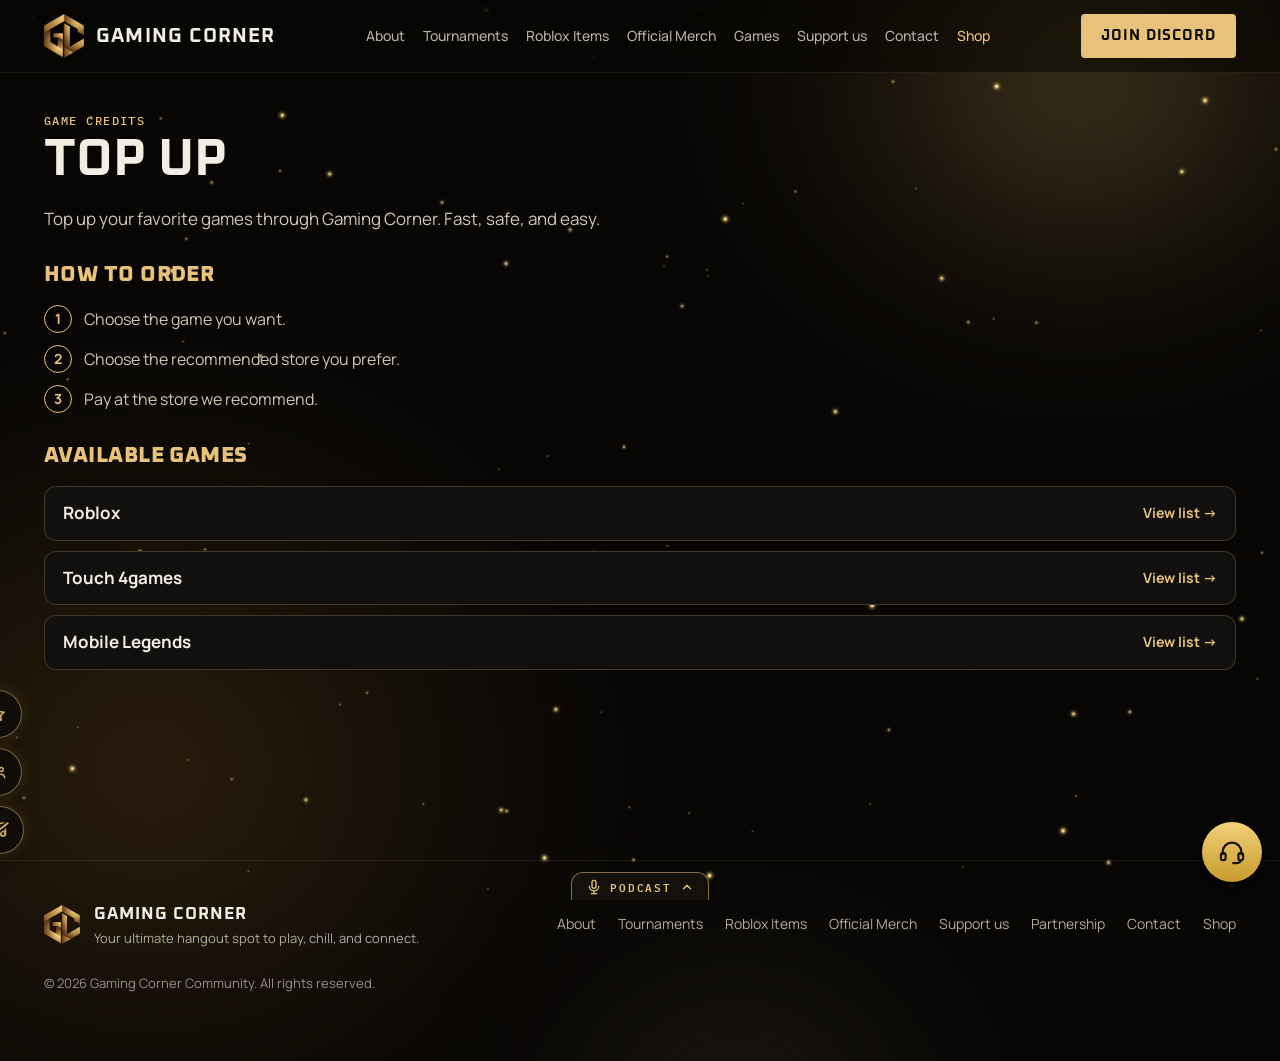
==== shop.html @ 4dc53d07 "Add files via upload" ====
<!doctype html>
<html lang="en">
<head>
  <meta charset="utf-8">
  <meta name="viewport" content="width=device-width, initial-scale=1, viewport-fit=cover">
  <title>Shop — Gaming Corner</title>
  <meta name="description" content="Gaming Corner Shop: game top up.">
  <meta name="theme-color" content="#070605">
  <link rel="canonical" href="https://gamingcorner-dev.github.io/gaming-corner-web/shop.html">


  <link rel="icon" type="image/png" sizes="32x32" href="assets/img/favicon-32.png">
  <link rel="icon" type="image/png" sizes="512x512" href="assets/img/favicon-512.png">
  <link rel="apple-touch-icon" href="assets/img/apple-touch-icon.png">

  <link rel="preconnect" href="https://fonts.googleapis.com">
  <link rel="preconnect" href="https://fonts.gstatic.com" crossorigin>
  <link rel="stylesheet" href="https://fonts.googleapis.com/css2?family=IBM+Plex+Mono:wght@500&family=Manrope:wght@400;500;600;700&family=Oxanium:wght@500;600;700;800&display=swap" media="print" onload="this.media='all'">
  <noscript><link rel="stylesheet" href="https://fonts.googleapis.com/css2?family=IBM+Plex+Mono:wght@500&family=Manrope:wght@400;500;600;700&family=Oxanium:wght@500;600;700;800&display=swap"></noscript>
  <link rel="stylesheet" href="css/styles.css">
  <link rel="stylesheet" href="css/nav-fit.css">
  <link rel="stylesheet" href="css/signup-banner.css">
  <link rel="stylesheet" href="css/tournament-modals.css">
  <link rel="stylesheet" href="css/shop-inline.css">
  <link rel="stylesheet" href="css/shop-page.css">
  <link rel="stylesheet" href="css/shop-store.css">
  <link rel="stylesheet" href="css/join-fx.css">
  <link rel="stylesheet" href="css/chat-widget.css">
  <link rel="stylesheet" href="css/cursor-mascot.css">
  <link rel="stylesheet" href="css/team.css">
  <link rel="stylesheet" href="css/dock.css">
  <link rel="stylesheet" href="css/dock-modals.css">
  <link rel="stylesheet" href="css/music-btn.css">
  <link rel="stylesheet" href="css/music-volume.css">
  <link rel="stylesheet" href="css/podcast-bar.css">
  <link rel="stylesheet" href="css/visitor-counter.css">
  <script data-goatcounter="https://gamingcorner.goatcounter.com/count" async src="//gc.zgo.at/count.js"></script>
</head>
<body id="top">
<a class="skip-link" href="#main">Skip to content</a>
<div class="page">

  <div class="glows" aria-hidden="true">
    <span class="glow glow--1"></span>
    <span class="glow glow--2"></span>
    <span class="glow glow--3"></span>
    <span class="glow glow--4"></span>
    <span class="glow glow--5"></span>
    <span class="glow glow--6"></span>
    <span class="glow glow--7"></span>
    <span class="glow glow--8"></span>
  </div>

  <header class="site-header glass">
    <div class="container header-inner">
      <a class="brand" href="index.html">
        <img src="assets/img/logo-256.webp" alt="" width="40" height="44">
        <span class="brand__name">Gaming Corner</span>
      </a>
      <nav class="main-nav" id="main-nav" aria-label="Main">
        <ul>
          <li><a href="index.html#about">About</a></li>
          <li><a href="index.html#tournaments">Tournaments</a></li>
          <li><a href="index.html#roblox-items">Roblox Items</a></li>
          <li><a href="index.html#official-merch">Official Merch</a></li>
          <li><a href="index.html#games">Games</a></li>
          <li><a href="index.html#support">Support us</a></li>
          <li><a href="index.html#contact">Contact</a></li>
          <li><a href="shop.html" aria-current="page">Shop</a></li>
        </ul>
      </nav>
      <div class="header-actions">
        <a class="btn btn--primary btn--header" href="https://discord.gg/dUuStQt33Z" target="_blank" rel="noopener">Join Discord</a>
        <button class="menu-btn" type="button" aria-label="Open menu" aria-expanded="false" aria-controls="main-nav">
          <svg class="menu-btn__open" width="20" height="20" viewBox="0 0 24 24" fill="none" stroke="currentColor" stroke-width="2.2" stroke-linecap="square" aria-hidden="true"><path d="M4 7h16M4 12h16M4 17h16"/></svg>
          <svg class="menu-btn__close" width="20" height="20" viewBox="0 0 24 24" fill="none" stroke="currentColor" stroke-width="2.2" stroke-linecap="square" aria-hidden="true"><path d="M6 6l12 12M18 6L6 18"/></svg>
        </button>
      </div>
    </div>
  </header>

  <main id="main" class="shop-page gc-inline">
    <div class="container shop-wrap">
      <section class="sv" id="v-games">
        <p class="eyebrow eyebrow--sm">Game credits</p>
        <h2 class="h2 shop-view__title">Top Up</h2>
        <p class="info__lead">Top up your favorite games through Gaming Corner. Fast, safe, and easy.</p>
        <h3 class="info__head">How to order</h3>
        <ol class="info__steps info__steps--num">
          <li>Choose the game you want.</li>
          <li>Choose the recommended store you prefer.</li>
          <li>Pay at the store we recommend.</li>
        </ol>
        <h3 class="info__head">Available games</h3>
        <ul class="info__list info__list--games">
          <li><button type="button" class="info__game" data-go="v-roblox"><span>Roblox</span><span class="info__go">View list <i aria-hidden="true">&rarr;</i></span></button></li>
          <li><button type="button" class="info__game" data-go="v-t4g"><span>Touch 4games</span><span class="info__go">View list <i aria-hidden="true">&rarr;</i></span></button></li>
          <li><button type="button" class="info__game" data-go="v-ml"><span>Mobile Legends</span><span class="info__go">View list <i aria-hidden="true">&rarr;</i></span></button></li>
        </ul>
      </section>
      <section class="sv" id="v-roblox" hidden>
        <p class="eyebrow eyebrow--sm">Top up</p>
        <h2 class="h2 shop-view__title">Roblox</h2>
        <h3 class="info__head">Recommended stores</h3>
        <ul class="info__list info__list--stores">
          <li class="store"><span class="store__name">Golrox</span><span class="store__links"><a class="store__link" href="https://golrox.com/" target="_blank" rel="noopener noreferrer" aria-label="Golrox website (opens in new tab)">Website <span aria-hidden="true">&#8599;</span></a></span></li>
        </ul>
        <div class="info__cta">
          <button type="button" class="signup__btn signup__btn--ghost sv-back" data-go="v-games" aria-label="Back">&larr; Back</button>
        </div>
      </section>
      <section class="sv" id="v-t4g" hidden>
        <p class="eyebrow eyebrow--sm">Top up</p>
        <h2 class="h2 shop-view__title">Touch 4games</h2>
        <h3 class="info__head">Recommended stores</h3>
        <ul class="info__list info__list--stores">
          <li class="store"><span class="store__name">Revinz Store</span><span class="store__links"><button type="button" class="store__link" data-go="v-revin-menu">Open store <span aria-hidden="true">&rarr;</span></button></span></li>
        </ul>
        <div class="info__cta">
          <button type="button" class="signup__btn signup__btn--ghost sv-back" data-go="v-games" aria-label="Back">&larr; Back</button>
        </div>
      </section>
      <section class="sv" id="v-ml" hidden>
        <p class="eyebrow eyebrow--sm">Top up</p>
        <h2 class="h2 shop-view__title">Mobile Legends</h2>
        <h3 class="info__head">Recommended stores</h3>
        <ul class="info__list info__list--stores">
          <li class="store"><span class="store__name">Vexagame</span><span class="store__links"><a class="store__link" href="https://vexagame.com/" target="_blank" rel="noopener noreferrer" aria-label="Vexagame website (opens in new tab)">Website <span aria-hidden="true">&#8599;</span></a></span></li>
          <li class="store"><span class="store__name">Juliesean Rekber</span><span class="store__links"><a class="store__link" href="https://www.facebook.com/julieseanrekberverifieds" target="_blank" rel="noopener noreferrer" aria-label="Juliesean Rekber Facebook (opens in new tab)">Facebook <span aria-hidden="true">&#8599;</span></a><a class="store__link" href="https://julieseanrekber.com/" target="_blank" rel="noopener noreferrer" aria-label="Juliesean Rekber website (opens in new tab)">Website <span aria-hidden="true">&#8599;</span></a></span></li>
          <li class="store"><span class="store__name">Taka Pedia</span><span class="store__links"><a class="store__link" href="https://www.instagram.com/taka_pedia/" target="_blank" rel="noopener noreferrer" aria-label="Taka Pedia Instagram (opens in new tab)">Instagram <span aria-hidden="true">&#8599;</span></a></span></li>
        </ul>
        <div class="info__cta">
          <button type="button" class="signup__btn signup__btn--ghost sv-back" data-go="v-games" aria-label="Back">&larr; Back</button>
        </div>
      </section>
      <section class="sv" id="v-revin-menu" hidden>
        <p class="eyebrow eyebrow--sm">Touch 4games</p>
        <h2 class="h2 shop-view__title">Revinz Store</h2>
        <h3 class="info__head">Choose a service</h3>
        <ul class="rs-menu">
          <li><button type="button" class="rs-opt" data-go="v-revin"><span class="rs-opt__body"><span class="rs-opt__t">Sell Items</span><span class="rs-opt__d">View All Available Items</span></span><span class="rs-opt__go">Open <i aria-hidden="true">&rarr;</i></span></button></li>
          <li><button type="button" class="rs-opt" data-go="v-svc-rc"><span class="rs-opt__body"><span class="rs-opt__t">Sell RC</span><span class="rs-opt__d">Rp 75.000 / 10K RC<br>Retail price: 1K RC = Rp 8.000</span></span><span class="rs-opt__go">Open <i aria-hidden="true">&rarr;</i></span></button></li>
          <li><button type="button" class="rs-opt" data-go="v-svc-vip"><span class="rs-opt__body"><span class="rs-opt__t">Push VIP Service</span><span class="rs-opt__d">Much cheaper than direct top up</span></span><span class="rs-opt__go">Open <i aria-hidden="true">&rarr;</i></span></button></li>
          <li><button type="button" class="rs-opt" data-go="v-svc-topup"><span class="rs-opt__body"><span class="rs-opt__t">Direct Top Up Service</span><span class="rs-opt__d">2,000 RC = Rp 40.000<br>10,000 RC = Rp 195.000</span></span><span class="rs-opt__go">Open <i aria-hidden="true">&rarr;</i></span></button></li>
          <li><button type="button" class="rs-opt" data-go="v-svc-account"><span class="rs-opt__body"><span class="rs-opt__t">Sell Account Service</span><span class="rs-opt__d">Service fee: Rp 35.000</span></span><span class="rs-opt__go">Open <i aria-hidden="true">&rarr;</i></span></button></li>
          <li><button type="button" class="rs-opt" data-go="v-svc-exchange"><span class="rs-opt__body"><span class="rs-opt__t">Currency Exchange Service</span><span class="rs-opt__d">Converting rates<br>IDR to PHP = 315<br>PHP to IDR = 270</span></span><span class="rs-opt__go">Open <i aria-hidden="true">&rarr;</i></span></button></li>
        </ul>
        <div class="info__cta">
          <button type="button" class="signup__btn signup__btn--ghost sv-back" data-go="v-t4g" aria-label="Back">&larr; Back</button>
        </div>
      </section>
      <section class="sv" id="v-svc-rc" hidden>
        <p class="eyebrow eyebrow--sm">Revinz Store</p>
        <h2 class="h2 shop-view__title">Sell RC</h2>
        <p class="info__lead">Buy RC at Rp 75.000 per 10K RC. Retail price: 1K RC = Rp 8.000. Pay in Rupiah (QRIS) or PHP (InstaPay).</p>
        <p class="st-note">Tap + to add to your cart, then open the cart (top right) to order and pay. Prices may change, so the admin will double-check when you chat on WhatsApp after paying.</p>
        <ul class="rc-list svc-list">
          <li class="rc-row svc-row" data-id="svc-rc-10k" data-name="RC 10K" data-price="75000" data-php="250" data-max="99">
            <span class="st-art svc-art" style="--h:38" aria-hidden="true"><b>10K</b></span>
            <span class="rc-row__name">RC 10K<small class="svc-sub">10,000 RC</small></span>
            <span class="rc-row__price"></span>
            <div class="rc-step"><button type="button" class="rc-step__btn" data-act="minus" aria-label="Decrease RC 10K">&minus;</button><output class="rc-step__qty">0</output><button type="button" class="rc-step__btn" data-act="plus" aria-label="Increase RC 10K">+</button></div>
          </li>
          <li class="rc-row svc-row" data-id="svc-rc-1k" data-name="RC 1K (retail)" data-price="8000" data-php="27" data-max="99">
            <span class="st-art svc-art" style="--h:30" aria-hidden="true"><b>1K</b></span>
            <span class="rc-row__name">RC 1K (retail)<small class="svc-sub">1,000 RC</small></span>
            <span class="rc-row__price"></span>
            <div class="rc-step"><button type="button" class="rc-step__btn" data-act="minus" aria-label="Decrease RC 1K (retail)">&minus;</button><output class="rc-step__qty">0</output><button type="button" class="rc-step__btn" data-act="plus" aria-label="Increase RC 1K (retail)">+</button></div>
          </li>
        </ul>
        <button type="button" class="rc-bar" data-cart-open data-modal="revin-cart" aria-label="View cart"><svg viewBox="0 0 24 24" width="24" height="24" fill="none" stroke="currentColor" stroke-width="2" stroke-linecap="round" stroke-linejoin="round" aria-hidden="true"><circle cx="9" cy="20" r="1.4"/><circle cx="18" cy="20" r="1.4"/><path d="M2.5 3.5h3l2.6 12.2a1.6 1.6 0 0 0 1.6 1.3h8.1a1.6 1.6 0 0 0 1.6-1.2L21 8H6.2"/></svg><b class="rc-badge" hidden>0</b><span class="rc-bar__total" hidden>Rp 0</span></button>
        <div class="info__cta">
          <button type="button" class="signup__btn signup__btn--ghost sv-back" data-go="v-revin-menu" aria-label="Back">&larr; Back</button>
        </div>
      </section>
      <section class="sv" id="v-svc-vip" hidden>
        <p class="eyebrow eyebrow--sm">Revinz Store</p>
        <h2 class="h2 shop-view__title">Push VIP</h2>
        <p class="info__lead">Push VIP is a top-up process at a much lower price than direct top up. Pay in Rupiah (QRIS) or PHP (InstaPay).</p>
        <p class="st-note">Tap + to add to your cart, then open the cart (top right) to order and pay.</p>
        <ul class="rc-list svc-list">
          <li class="rc-row svc-row" data-id="vip-2k" data-name="Push VIP 2,000 RC" data-price="20000" data-php="67" data-max="99">
            <span class="st-art svc-art" style="--h:38" aria-hidden="true"><b>2K</b></span>
            <span class="rc-row__name">Push VIP 2,000 RC<small class="svc-sub">2,000 RC</small></span>
            <span class="rc-row__price"></span>
            <div class="rc-step"><button type="button" class="rc-step__btn" data-act="minus" aria-label="Decrease Push VIP 2,000 RC">&minus;</button><output class="rc-step__qty">0</output><button type="button" class="rc-step__btn" data-act="plus" aria-label="Increase Push VIP 2,000 RC">+</button></div>
          </li>
          <li class="rc-row svc-row" data-id="vip-10k" data-name="Push VIP 10,000 RC (without item)" data-price="70000" data-php="233" data-max="99">
            <span class="st-art svc-art" style="--h:34" aria-hidden="true"><b>10K</b></span>
            <span class="rc-row__name">Push VIP 10,000 RC (without item)<small class="svc-sub">10,000 RC &middot; without item</small></span>
            <span class="rc-row__price"></span>
            <div class="rc-step"><button type="button" class="rc-step__btn" data-act="minus" aria-label="Decrease Push VIP 10,000 RC (without item)">&minus;</button><output class="rc-step__qty">0</output><button type="button" class="rc-step__btn" data-act="plus" aria-label="Increase Push VIP 10,000 RC (without item)">+</button></div>
          </li>
          <li class="rc-row svc-row" data-id="vip-10k-item" data-name="Push VIP 10,000 RC (with item)" data-price="125000" data-php="417" data-max="99">
            <span class="st-art svc-art" style="--h:44" aria-hidden="true"><b>10K</b></span>
            <span class="rc-row__name">Push VIP 10,000 RC (with item)<small class="svc-sub">10,000 RC &middot; with item</small></span>
            <span class="rc-row__price"></span>
            <div class="rc-step"><button type="button" class="rc-step__btn" data-act="minus" aria-label="Decrease Push VIP 10,000 RC (with item)">&minus;</button><output class="rc-step__qty">0</output><button type="button" class="rc-step__btn" data-act="plus" aria-label="Increase Push VIP 10,000 RC (with item)">+</button></div>
          </li>
        </ul>
        <div class="vip-info">
          <article class="vip-card">
            <h3>What do you get when you order Push VIP?</h3>
            <ul class="vip-get">
              <li class="is-yes"><span>Exp VIP</span><i aria-hidden="true">&#10003;</i></li>
              <li class="is-yes"><span>Reward VIP</span><i aria-hidden="true">&#10003;</i></li>
              <li class="is-no"><span>RC</span><i aria-hidden="true">&#10005;</i></li>
            </ul>
          </article>
          <p class="vip-gift">With-item orders usually get a Serial of Gift on weekends.</p>
        </div>
        <button type="button" class="rc-bar" data-cart-open data-modal="revin-cart" aria-label="View cart"><svg viewBox="0 0 24 24" width="24" height="24" fill="none" stroke="currentColor" stroke-width="2" stroke-linecap="round" stroke-linejoin="round" aria-hidden="true"><circle cx="9" cy="20" r="1.4"/><circle cx="18" cy="20" r="1.4"/><path d="M2.5 3.5h3l2.6 12.2a1.6 1.6 0 0 0 1.6 1.3h8.1a1.6 1.6 0 0 0 1.6-1.2L21 8H6.2"/></svg><b class="rc-badge" hidden>0</b><span class="rc-bar__total" hidden>Rp 0</span></button>
        <div class="info__cta">
          <button type="button" class="signup__btn signup__btn--ghost sv-back" data-go="v-revin-menu" aria-label="Back">&larr; Back</button>
        </div>
      </section>
      <section class="sv" id="v-svc-topup" hidden>
        <p class="eyebrow eyebrow--sm">Revinz Store</p>
        <h2 class="h2 shop-view__title">Direct Top Up Service</h2>
        <p class="info__lead">Direct Top Up is a top-up process to get RC and raise your Exp VIP, at a relatively higher price than Push VIP. Pay in Rupiah (QRIS) or PHP (InstaPay).</p>
        <p class="st-note">Tap + to add to your cart, then open the cart (top right) to order and pay. Multiples are available: add more than one to top up several times.</p>
        <ul class="rc-list svc-list">
          <li class="rc-row svc-row" data-id="svc-topup-2k" data-name="Direct Top Up 2,000 RC" data-price="40000" data-php="133" data-max="99">
            <span class="st-art svc-art" style="--h:150" aria-hidden="true"><b>2K</b></span>
            <span class="rc-row__name">Direct Top Up 2,000 RC<small class="svc-sub">2,000 RC &middot; multiples available</small></span>
            <span class="rc-row__price"></span>
            <div class="rc-step"><button type="button" class="rc-step__btn" data-act="minus" aria-label="Decrease Direct Top Up 2,000 RC">&minus;</button><output class="rc-step__qty">0</output><button type="button" class="rc-step__btn" data-act="plus" aria-label="Increase Direct Top Up 2,000 RC">+</button></div>
          </li>
          <li class="rc-row svc-row" data-id="svc-topup-10k" data-name="Direct Top Up 10,000 RC" data-price="195000" data-php="650" data-max="99">
            <span class="st-art svc-art" style="--h:150" aria-hidden="true"><b>10K</b></span>
            <span class="rc-row__name">Direct Top Up 10,000 RC<small class="svc-sub">10,000 RC &middot; multiples available</small></span>
            <span class="rc-row__price"></span>
            <div class="rc-step"><button type="button" class="rc-step__btn" data-act="minus" aria-label="Decrease Direct Top Up 10,000 RC">&minus;</button><output class="rc-step__qty">0</output><button type="button" class="rc-step__btn" data-act="plus" aria-label="Increase Direct Top Up 10,000 RC">+</button></div>
          </li>
        </ul>
        <div class="vip-info">
          <article class="vip-card">
            <h3>What do you get when you order Direct Top Up / DTU?</h3>
            <ul class="vip-get">
              <li class="is-yes"><span>RC</span><i aria-hidden="true">&#10003;</i></li>
              <li class="is-yes"><span>Exp VIP</span><i aria-hidden="true">&#10003;</i></li>
              <li class="is-yes"><span>Reward VIP</span><i aria-hidden="true">&#10003;</i></li>
              <li class="is-yes"><span>Reward Weekend <small>(only available on weekends)</small></span><i aria-hidden="true">&#10003;</i></li>
            </ul>
          </article>
        </div>
        <button type="button" class="rc-bar" data-cart-open data-modal="revin-cart" aria-label="View cart"><svg viewBox="0 0 24 24" width="24" height="24" fill="none" stroke="currentColor" stroke-width="2" stroke-linecap="round" stroke-linejoin="round" aria-hidden="true"><circle cx="9" cy="20" r="1.4"/><circle cx="18" cy="20" r="1.4"/><path d="M2.5 3.5h3l2.6 12.2a1.6 1.6 0 0 0 1.6 1.3h8.1a1.6 1.6 0 0 0 1.6-1.2L21 8H6.2"/></svg><b class="rc-badge" hidden>0</b><span class="rc-bar__total" hidden>Rp 0</span></button>
        <div class="info__cta">
          <button type="button" class="signup__btn signup__btn--ghost sv-back" data-go="v-revin-menu" aria-label="Back">&larr; Back</button>
        </div>
      </section>
      <section class="sv" id="v-svc-account" hidden>
        <p class="eyebrow eyebrow--sm">Revinz Store</p>
        <h2 class="h2 shop-view__title">Sell Account Service</h2>
        <p class="info__lead">Service fee: Rp 35.000 per account. Pay in Rupiah (QRIS) or PHP (InstaPay).</p>
        <p class="st-note">Tap + to add to your cart, then open the cart (top right) to order and pay. Prices may change, so the admin will double-check when you chat on WhatsApp after paying.</p>
        <ul class="rc-list svc-list">
          <li class="rc-row svc-row" data-id="svc-account" data-name="Sell Account Service" data-price="35000" data-php="117" data-max="99">
            <span class="st-art svc-art" style="--h:60" aria-hidden="true"><b>FEE</b></span>
            <span class="rc-row__name">Sell Account Service<small class="svc-sub">Service fee per account</small></span>
            <span class="rc-row__price"></span>
            <div class="rc-step"><button type="button" class="rc-step__btn" data-act="minus" aria-label="Decrease Sell Account Service">&minus;</button><output class="rc-step__qty">0</output><button type="button" class="rc-step__btn" data-act="plus" aria-label="Increase Sell Account Service">+</button></div>
          </li>
        </ul>
        <button type="button" class="rc-bar" data-cart-open data-modal="revin-cart" aria-label="View cart"><svg viewBox="0 0 24 24" width="24" height="24" fill="none" stroke="currentColor" stroke-width="2" stroke-linecap="round" stroke-linejoin="round" aria-hidden="true"><circle cx="9" cy="20" r="1.4"/><circle cx="18" cy="20" r="1.4"/><path d="M2.5 3.5h3l2.6 12.2a1.6 1.6 0 0 0 1.6 1.3h8.1a1.6 1.6 0 0 0 1.6-1.2L21 8H6.2"/></svg><b class="rc-badge" hidden>0</b><span class="rc-bar__total" hidden>Rp 0</span></button>
        <div class="info__cta">
          <button type="button" class="signup__btn signup__btn--ghost sv-back" data-go="v-revin-menu" aria-label="Back">&larr; Back</button>
        </div>
      </section>
      <section class="sv" id="v-svc-exchange" hidden>
        <p class="eyebrow eyebrow--sm">Revinz Store</p>
        <h2 class="h2 shop-view__title">Currency Exchange Service</h2>
        <p class="info__lead">Use our Currency Exchange service to convert between Indonesian Rupiah (IDR) and Philippine Peso (PHP) quickly and safely.</p>
        <p class="xch-how">Convert by Revinz uses a <b>rate system</b>, calculated as follows:</p>
        <div class="xch-cards">
          <article class="xch-card">
            <header class="xch-card__head"><h3>IDR <i>to</i> PHP</h3><span class="xch-rate"><small>Rate</small>315</span></header>
            <p class="xch-formula"><b>PHP</b> &times; 315 = <b>IDR</b></p>
            <div class="xch-ex">
              <p class="xch-ex__t">Example</p>
              <p>&ldquo;I want to buy something from a seller in the Philippines for 1,000 PHP. How much do I pay in Rupiah?&rdquo;</p>
              <p class="xch-ex__calc">1,000 &times; 315 = <b>315,000 IDR</b></p>
              <p class="xch-ex__ok">So you pay 315,000 IDR for 1,000 PHP.</p>
            </div>
          </article>
          <article class="xch-card">
            <header class="xch-card__head"><h3>PHP <i>to</i> IDR</h3><span class="xch-rate"><small>Rate</small>270</span></header>
            <p class="xch-formula"><b>PHP</b> &times; 270 = <b>IDR</b></p>
            <div class="xch-ex">
              <p class="xch-ex__t">Example</p>
              <p>&ldquo;I have a 1,000 PHP balance and want to turn it into Rupiah. How much Rupiah do I get?&rdquo;</p>
              <p class="xch-ex__calc">1,000 &times; 270 = <b>270,000 IDR</b></p>
              <p class="xch-ex__ok">So your 1,000 PHP balance is converted to 270,000 IDR.</p>
            </div>
          </article>
        </div>
        <ul class="xch-trust" aria-label="Why Convert by Revinz">
          <li>Safe &amp; transparent rate</li><li>Fast &amp; easy process</li><li>Trusted &amp; reliable</li>
        </ul>
        <p class="xch-how xch-how--go">Ready? Choose a direction, type the amount in PHP, and pay on this website.</p>
        <div class="rc-methods" role="group" aria-label="Exchange direction">
          <button type="button" class="rc-method is-on" data-xdir="xbuy" aria-pressed="true">IDR to PHP <small>pay Rupiah</small></button>
          <button type="button" class="rc-method" data-xdir="xsell" aria-pressed="false">PHP to IDR <small>pay PHP</small></button>
        </div>
        <div class="rc-field xch-field">
          <label for="xch-amt">Amount in PHP</label>
          <input id="xch-amt" class="rc-input" type="text" inputmode="numeric" maxlength="6" autocomplete="off" placeholder="e.g. 100">
          <p class="rc-hint" data-xcalc>Type the amount of PHP you want to exchange.</p>
        </div>
        <ul class="rc-list" hidden>
          <li class="rc-row" data-id="xch-buy" data-kind="xbuy" data-name="IDR to PHP" data-price="315" data-php="0" data-max="100000"></li>
          <li class="rc-row" data-id="xch-sell" data-kind="xsell" data-name="PHP to IDR" data-price="270" data-php="1" data-max="100000"></li>
        </ul>
        <div class="info__cta"><button type="button" class="signup__btn" data-xadd disabled>Add to cart <span class="arr" aria-hidden="true">&rarr;</span></button></div>
        <button type="button" class="rc-bar" data-cart-open data-modal="revin-cart" aria-label="View cart"><svg viewBox="0 0 24 24" width="24" height="24" fill="none" stroke="currentColor" stroke-width="2" stroke-linecap="round" stroke-linejoin="round" aria-hidden="true"><circle cx="9" cy="20" r="1.4"/><circle cx="18" cy="20" r="1.4"/><path d="M2.5 3.5h3l2.6 12.2a1.6 1.6 0 0 0 1.6 1.3h8.1a1.6 1.6 0 0 0 1.6-1.2L21 8H6.2"/></svg><b class="rc-badge" hidden>0</b><span class="rc-bar__total" hidden>Rp 0</span></button>
        <div class="info__cta">
          <button type="button" class="signup__btn signup__btn--ghost sv-back" data-go="v-revin-menu" aria-label="Back">&larr; Back</button>
        </div>
      </section>
      <section class="sv" id="v-revin" hidden>
        <p class="eyebrow eyebrow--sm">Revinz Store</p>
        <h2 class="h2 shop-view__title">Sell Items</h2>
        <p class="info__lead">View all available items for sale. All items are ready stock!</p>
        <p class="st-note">Tap + to add items to your cart. Prices are shown in PHP and Rupiah. Stock and prices may change, so the admin will double-check when you chat on WhatsApp.</p>
        <div id="st-root"></div>
        <button type="button" class="rc-bar" data-cart-open data-modal="revin-cart" aria-label="View cart"><svg viewBox="0 0 24 24" width="24" height="24" fill="none" stroke="currentColor" stroke-width="2" stroke-linecap="round" stroke-linejoin="round" aria-hidden="true"><circle cx="9" cy="20" r="1.4"/><circle cx="18" cy="20" r="1.4"/><path d="M2.5 3.5h3l2.6 12.2a1.6 1.6 0 0 0 1.6 1.3h8.1a1.6 1.6 0 0 0 1.6-1.2L21 8H6.2"/></svg><b class="rc-badge" hidden>0</b><span class="rc-bar__total" hidden>Rp 0</span></button>
        <div class="info__cta">
          <button type="button" class="signup__btn signup__btn--ghost sv-back" data-go="v-revin-menu" aria-label="Back">&larr; Back</button>
        </div>
      </section>
      <section id="v-cart" role="dialog" aria-modal="true" aria-label="Cart" hidden>
        <div id="revin-cart">
        <div class="rc-closebar"><button type="button" class="rc-close" data-cart-close aria-label="Close cart"><svg viewBox="0 0 24 24" width="22" height="22" fill="none" stroke="currentColor" stroke-width="2.4" stroke-linecap="round" aria-hidden="true"><path d="M6 6l12 12M18 6L6 18"/></svg></button></div>
        <p class="eyebrow eyebrow--sm">Revinz Store</p>
        <div class="rc-pane" data-pane="cart">
          <h2 class="h2 shop-view__title">Cart <span class="rc-title-count">(<b class="rc-count">0</b> items)</span></h2>
          <div class="rc-cartgrid">
            <div class="rc-cartmain">
              <ul class="info__list rc-lines" data-lines></ul>
              <div class="rc-empty" data-empty>
                <svg viewBox="0 0 24 24" width="64" height="64" fill="none" stroke="currentColor" stroke-width="1.4" stroke-linecap="round" stroke-linejoin="round" aria-hidden="true"><circle cx="9" cy="20" r="1.4"/><circle cx="18" cy="20" r="1.4"/><path d="M2.5 3.5h3l2.6 12.2a1.6 1.6 0 0 0 1.6 1.3h8.1a1.6 1.6 0 0 0 1.6-1.2L21 8H6.2"/></svg>
                <p>Your cart is empty</p>
              </div>
              <div class="rc-cartfoot">
                <button type="button" class="rc-clear" data-clear><svg viewBox="0 0 24 24" fill="none" stroke="currentColor" stroke-width="1.9" stroke-linecap="round" stroke-linejoin="round" aria-hidden="true"><path d="M4 7h16"/><path d="M9 7V4.5h6V7"/><path d="M6.5 7l1 12.5h9l1-12.5"/><path d="M10 11v5M14 11v5"/></svg>Clear cart</button>
              </div>
            </div>
            <aside class="rc-summary" aria-label="Order summary">
              <h3 class="rc-summary__title">Order Summary</h3>
              <div class="rc-summary__row"><span>Items</span><b class="rc-count">0</b></div>
              <div class="rc-summary__row rc-summary__row--php"><span>Total in PHP</span><b class="rc-total-php">PHP 0</b></div>
              <div class="rc-sum"><span>Total</span><b class="rc-total">Rp 0</b></div>
              <button type="button" class="signup__btn rc-summary__go" data-step="order" data-needs-items>Order <span class="arr" aria-hidden="true">&rarr;</span></button>
            </aside>
          </div>
        </div>
        <div class="rc-pane" data-pane="order" hidden>
          <button type="button" class="signup__btn signup__btn--ghost sv-back" data-step="cart" aria-label="Back">&larr; Back</button>
          <h2 class="h2 shop-view__title">Order Summary</h2>
          <p class="info__lead">Please check your order before paying.</p>
          <ul class="info__list rc-lines rc-lines--ro" data-lines></ul>
          <div class="rc-sum"><span>Total to pay</span><b class="rc-total">Rp 0</b></div>
          <p class="rc-php-line">Or pay in PHP: <b class="rc-total-php">PHP 0</b></p>
          <div class="rc-xinfo" data-xinfo hidden></div>
          <div class="rc-field" data-ignfield>
            <label for="rc-ign">Your Touch 4games IGN</label>
            <input id="rc-ign" class="rc-input" type="text" maxlength="40" autocomplete="off" autocapitalize="off" spellcheck="false" placeholder="Type your IGN here">
            <p class="rc-hint" data-ign-hint>Enter your IGN before paying. Items will be sent to this IGN, so please make sure it is correct.</p>
          </div>
          <div class="rc-field" data-xfield hidden>
            <label for="rc-xacct" data-xlabel>Where should we send your money?</label>
            <input id="rc-xacct" class="rc-input" type="text" maxlength="80" autocomplete="off" spellcheck="false" placeholder="Bank or e-wallet name + account number">
            <p class="rc-hint">Please double-check. The exchange will be sent to this account.</p>
          </div>
          <div class="info__cta">
            <button type="button" class="signup__btn" data-step="pay" data-needs-ign disabled>Pay <span class="arr" aria-hidden="true">&rarr;</span></button>
          </div>
        </div>
        <div class="rc-pane" data-pane="pay" hidden>
          <button type="button" class="signup__btn signup__btn--ghost sv-back" data-step="order" aria-label="Back">&larr; Back</button>
          <h2 class="h2 shop-view__title">Payment</h2>
          <p class="info__lead" data-paylead>Choose how you want to pay.</p>
          <div class="rc-methods" role="group" aria-label="Payment method">
            <button type="button" class="rc-method is-on" data-method="idr" aria-pressed="true">Rupiah <small>QRIS</small></button>
            <button type="button" class="rc-method" data-method="php" aria-pressed="false">PHP <small>InstaPay</small></button>
          </div>
          <p class="rc-hint" data-php-note hidden>PHP InstaPay is not available for Sell RC. Please pay with Rupiah (QRIS).</p>
          <div class="rc-mpane" data-mpane="idr">
            <p class="info__lead">Scan the Revinz Store QR below to pay <b class="rc-total">Rp 0</b>.<span class="rc-ignline"><br>Touch 4games IGN: <b class="rc-ign-show" data-ign-show></b></span><span class="rc-xline" hidden><br><span data-xlabel-short>Send to</span>: <b data-xacct-show></b></span></p>
            <div class="rc-qr"><img src="assets/img/revinz-qr.jpg" alt="QRIS payment for Revinz Store" width="1000" height="1408" loading="lazy" decoding="async"></div>
          </div>
          <div class="rc-mpane" data-mpane="php" hidden>
            <p class="info__lead">Scan the InstaPay QR below to pay <b class="rc-total-php">PHP 0</b>.<span class="rc-ignline"><br>Touch 4games IGN: <b class="rc-ign-show" data-ign-show></b></span><span class="rc-xline" hidden><br><span data-xlabel-short>Send to</span>: <b data-xacct-show></b></span></p>
            <div class="rc-qr"><img src="assets/img/revinz-qr-php.jpg" alt="InstaPay payment QR for Revinz Store (PHP)" width="551" height="772" loading="lazy" decoding="async"></div>
            <p class="rc-hint">Transfer fees may apply, depending on your bank or e-wallet app.</p>
          </div>
          <p class="rc-note"><b>After you have paid, please chat with Revinz Store on WhatsApp and send your proof of payment.</b> Your order, total, and IGN are already filled in the message, so you can just send it.</p>
          <div class="info__cta">
            <a class="signup__btn" data-wa href="#" target="_blank" rel="noopener noreferrer">Chat with Revinz Store on WhatsApp <span class="arr" aria-hidden="true">&rarr;</span></a>
          </div>
        </div>
        </div>
      </section>
    </div>
  </main>

  <footer class="site-footer">
    <div class="container footer-inner">
      <div class="footer-brand">
        <img src="assets/img/logo-256.webp" alt="" width="36" height="40" loading="lazy">
        <div>
          <p class="footer-brand__name">Gaming Corner</p>
          <p class="footer-brand__tag">Your ultimate hangout spot to play, chill, and connect.</p>
        </div>
      </div>
      <nav class="footer-nav" aria-label="Footer">
        <a href="index.html#about">About</a>
        <a href="index.html#tournaments">Tournaments</a>
        <a href="index.html#roblox-items">Roblox Items</a>
        <a href="index.html#official-merch">Official Merch</a>
        <a href="index.html#support">Support us</a>
        <a href="index.html#partners">Partnership</a>
        <a href="index.html#contact">Contact</a>
        <a href="shop.html">Shop</a>
      </nav>
      <p class="copyright">© 2026 Gaming Corner Community. All rights reserved.</p>
      <p class="gc-visitors" id="gc-visitors" hidden title="Total visits"><svg width="16" height="16" viewBox="0 0 24 24" fill="none" stroke="currentColor" stroke-width="2" stroke-linecap="round" stroke-linejoin="round" aria-hidden="true"><path d="M2 12s3.6-7 10-7 10 7 10 7-3.6 7-10 7S2 12 2 12z"/><circle cx="12" cy="12" r="3" fill="currentColor"/></svg><span class="gc-visitors__num">0</span><span class="gc-visitors__label">visits</span></p>
    </div>
  </footer>

  <div class="bottom-bar glass">
    <a class="btn btn--primary btn--block" href="https://discord.gg/dUuStQt33Z" target="_blank" rel="noopener">Join us on Discord <svg class="arrow" width="18" height="18" viewBox="0 0 24 24" fill="none" stroke="currentColor" stroke-width="2.5" stroke-linecap="square" aria-hidden="true"><path d="M5 12h14M13 6l6 6-6 6"/></svg></a>
  </div>

</div>



  <!-- Pop-up Our Team (revisi 12) -->
  <div id="team-modal" class="team-modal" hidden role="dialog" aria-modal="true" aria-labelledby="team-title">
    <div class="team-modal__panel">
      <button type="button" class="team-modal__close" aria-label="Close">&times;</button>
      <div class="team-modal__head">
        <p class="eyebrow">Our team</p>
        <h2 id="team-title" class="team-modal__title">Meet the people behind the corner</h2>
      </div>
      <div class="team">
          <div class="team__group"><p class="team__grouptitle">Owner</p><ul class="team__row team__row--one"><li class="card team__card team__card--owner"><span class="team__avatar" style="--a1:#4a6a98;--a2:#1b2a41"><img class="team__avatar-base" src="assets/img/avatar-01.svg" alt="Avatar Ara" width="256" height="256" loading="lazy" decoding="async"><span class="team__pop" aria-hidden="true"><img src="assets/img/avatar-01-pop.svg" alt="" width="256" height="307" loading="lazy" decoding="async"></span></span><span class="team__info"><span class="team__role">Owner</span><h4 class="team__name">Ara</h4><p class="team__desc">Manages and oversees everything related to the community.</p><a class="team__link" href="https://sociabuzz.com/arahyra" target="_blank" rel="noopener noreferrer" aria-label="SociaBuzz: Ara (tab baru)">Support me &#8599;</a></span></li></ul></div>
          <div class="team__group"><p class="team__grouptitle">Admin</p><ul class="team__row "><li class="card team__card "><span class="team__avatar" style="--a1:#2f7f84;--a2:#143a3d"><img class="team__avatar-base" src="assets/img/avatar-02.svg" alt="Avatar Olaf" width="256" height="256" loading="lazy" decoding="async"><span class="team__pop" aria-hidden="true"><img src="assets/img/avatar-02-pop.svg" alt="" width="256" height="307" loading="lazy" decoding="async"></span></span><span class="team__info"><h4 class="team__name">Olaf</h4><p class="team__desc">Helps the owner manage the community.</p><a class="team__link" href="https://saweria.co/olafyangsama" target="_blank" rel="noopener noreferrer" aria-label="Saweria: Olaf (tab baru)">Support me &#8599;</a></span></li><li class="card team__card "><span class="team__avatar" style="--a1:#6b4a2a;--a2:#2e1f10"><img class="team__avatar-base" src="assets/img/avatar-03.svg" alt="Avatar Doot" width="256" height="256" loading="lazy" decoding="async"><span class="team__pop" aria-hidden="true"><img src="assets/img/avatar-03-pop.svg" alt="" width="256" height="307" loading="lazy" decoding="async"></span></span><span class="team__info"><h4 class="team__name">Doot</h4><p class="team__desc">Helps the owner manage the community.</p><a class="team__link" href="https://saweria.co/D00T" target="_blank" rel="noopener noreferrer" aria-label="Saweria: Doot (tab baru)">Support me &#8599;</a></span></li><li class="card team__card "><span class="team__avatar" style="--a1:#8a3f6a;--a2:#3a1830"><img class="team__avatar-base" src="assets/img/avatar-04.svg" alt="Avatar Nein" width="256" height="256" loading="lazy" decoding="async"><span class="team__pop" aria-hidden="true"><img src="assets/img/avatar-04-pop.svg" alt="" width="256" height="307" loading="lazy" decoding="async"></span></span><span class="team__info"><h4 class="team__name">Nein</h4><p class="team__desc">Helps the owner manage the community.</p><a class="team__link" href="https://saweria.co/NeinVa" target="_blank" rel="noopener noreferrer" aria-label="Saweria: Nein (tab baru)">Support me &#8599;</a></span></li></ul></div>
          <div class="team__group"><p class="team__grouptitle">Admin Pishing</p><ul class="team__row "><li class="card team__card "><span class="team__avatar" style="--a1:#3f64a0;--a2:#142340"><img class="team__avatar-base" src="assets/img/avatar-05.svg" alt="Avatar Mubaz" width="256" height="256" loading="lazy" decoding="async"><span class="team__pop" aria-hidden="true"><img src="assets/img/avatar-05-pop.svg" alt="" width="256" height="307" loading="lazy" decoding="async"></span></span><span class="team__info"><h4 class="team__name">Mubaz</h4><p class="team__desc">Removes spam/scam content and bans spammers/scammers.</p></span></li><li class="card team__card "><span class="team__avatar" style="--a1:#4a3a7a;--a2:#1a1230"><img class="team__avatar-base" src="assets/img/avatar-06.svg" alt="Avatar Fiercesun" width="256" height="256" loading="lazy" decoding="async"><span class="team__pop" aria-hidden="true"><img src="assets/img/avatar-06-pop.svg" alt="" width="256" height="307" loading="lazy" decoding="async"></span></span><span class="team__info"><h4 class="team__name">Fiercesun</h4><p class="team__desc">Removes spam/scam content and bans spammers/scammers.</p><a class="team__link" href="https://tako.id/firsan" target="_blank" rel="noopener noreferrer" aria-label="Tako: Fiercesun (tab baru)">Support me &#8599;</a></span></li><li class="card team__card "><span class="team__avatar" style="--a1:#5e5e6c;--a2:#2a2a33"><img class="team__avatar-base" src="assets/img/avatar-07.svg" alt="Avatar Spade" width="256" height="256" loading="lazy" decoding="async"><span class="team__pop" aria-hidden="true"><img src="assets/img/avatar-07-pop.svg" alt="" width="256" height="307" loading="lazy" decoding="async"></span></span><span class="team__info"><h4 class="team__name">Spade</h4><p class="team__desc">Removes spam/scam content and bans spammers/scammers.</p><a class="team__link" href="https://saweria.co/5pade" target="_blank" rel="noopener noreferrer" aria-label="Saweria: Spade (tab baru)">Support me &#8599;</a></span></li></ul></div>
          <div class="team__group"><p class="team__grouptitle">Moderator</p><ul class="team__row "><li class="card team__card "><span class="team__avatar" style="--a1:#8a5a34;--a2:#3a2112"><img class="team__avatar-base" src="assets/img/avatar-08.svg" alt="Avatar Jakabay" width="256" height="256" loading="lazy" decoding="async"><span class="team__pop" aria-hidden="true"><img src="assets/img/avatar-08-pop.svg" alt="" width="256" height="307" loading="lazy" decoding="async"></span></span><span class="team__info"><span class="team__role">Moderator Touch</span><h4 class="team__name">Jakabay</h4><p class="team__desc">Provides information about scammers in the Touch 4Games game.</p><a class="team__link" href="https://saweria.co/jakabay" target="_blank" rel="noopener noreferrer" aria-label="Saweria: Jakabay (tab baru)">Support me &#8599;</a></span></li><li class="card team__card "><span class="team__avatar" style="--a1:#2f7a52;--a2:#133524"><img class="team__avatar-base" src="assets/img/avatar-09.svg" alt="Avatar Krixie" width="256" height="256" loading="lazy" decoding="async"><span class="team__pop" aria-hidden="true"><img src="assets/img/avatar-09-pop.svg" alt="" width="256" height="307" loading="lazy" decoding="async"></span></span><span class="team__info"><span class="team__role">Moderator Touch</span><h4 class="team__name">Krixie</h4><p class="team__desc">Provides important information about all updates in the Touch 4Games game.</p><a class="team__link" href="https://saweria.co/Krixiee" target="_blank" rel="noopener noreferrer" aria-label="Saweria: Krixie (tab baru)">Support me &#8599;</a></span></li><li class="card team__card "><span class="team__avatar" style="--a1:#74448a;--a2:#2e1636"><img class="team__avatar-base" src="assets/img/avatar-10.svg" alt="Avatar Ipori" width="256" height="256" loading="lazy" decoding="async"><span class="team__pop" aria-hidden="true"><img src="assets/img/avatar-10-pop.svg" alt="" width="256" height="307" loading="lazy" decoding="async"></span></span><span class="team__info"><span class="team__role">Moderator Roblox</span><h4 class="team__name">Ipori</h4><p class="team__desc">In charge of the Roblox game category.</p><a class="team__link" href="https://saweria.co/ipoorii" target="_blank" rel="noopener noreferrer" aria-label="Saweria: Ipori (tab baru)">Support me &#8599;</a></span></li><li class="card team__card "><span class="team__avatar" style="--a1:#2f7a66;--a2:#143a2c"><img class="team__avatar-base" src="assets/img/avatar-11.svg" alt="Avatar Masking" width="256" height="256" loading="lazy" decoding="async"><span class="team__pop" aria-hidden="true"><img src="assets/img/avatar-11-pop.svg" alt="" width="256" height="307" loading="lazy" decoding="async"></span></span><span class="team__info"><span class="team__role">Moderator Moba</span><h4 class="team__name">Masking</h4><p class="team__desc">In charge of the MOBA game category.</p><a class="team__link" href="https://saweria.co/Masking07" target="_blank" rel="noopener noreferrer" aria-label="Saweria: Masking (tab baru)">Support me &#8599;</a></span></li><li class="card team__card "><span class="team__avatar" style="--a1:#3f68b0;--a2:#1a2a58"><img class="team__avatar-base" src="assets/img/avatar-12.svg" alt="Avatar LilChoco" width="256" height="256" loading="lazy" decoding="async"><span class="team__pop" aria-hidden="true"><img src="assets/img/avatar-12-pop.svg" alt="" width="256" height="307" loading="lazy" decoding="async"></span></span><span class="team__info"><span class="team__role">Moderator Heartopia</span><h4 class="team__name">LilChoco</h4><p class="team__desc">In charge of the Heartopia game category.</p><a class="team__link" href="https://saweria.co/lilchoco" target="_blank" rel="noopener noreferrer" aria-label="Saweria: LilChoco (tab baru)">Support me &#8599;</a></span></li><li class="card team__card "><span class="team__avatar" style="--a1:#8a3030;--a2:#3a1212"><img class="team__avatar-base" src="assets/img/avatar-13.svg" alt="Avatar Hashkazu" width="256" height="256" loading="lazy" decoding="async"><span class="team__pop" aria-hidden="true"><img src="assets/img/avatar-13-pop.svg" alt="" width="256" height="307" loading="lazy" decoding="async"></span></span><span class="team__info"><span class="team__role">Moderator Other Games</span><h4 class="team__name">Hashkazu</h4><p class="team__desc">In charge of the other games category.</p><a class="team__link" href="https://saweria.co/hashkazu" target="_blank" rel="noopener noreferrer" aria-label="Saweria: Hashkazu (tab baru)">Support me &#8599;</a></span></li></ul></div>
        </div>
    </div>
  </div>
  <!-- Pop-up Sponsorship -->
  <div class="gc-modal" id="sponsor-modal" role="dialog" aria-modal="true" aria-labelledby="sponsor-title" hidden>
    <div class="gc-modal__backdrop" data-close></div>
    <div class="gc-modal__dialog gc-modal__dialog--info" tabindex="-1">
      <button type="button" class="gc-modal__close" data-close aria-label="Close">&times;</button>
      <div class="gc-modal__scroll">
        <p class="eyebrow eyebrow--sm">We&rsquo;re looking for sponsors</p>
        <h3 class="gc-modal__title" id="sponsor-title">Sponsorship</h3>
        <p class="info__lead">Gaming Corner sedang mencari sponsor untuk mendukung tournament dan event. Jika brand kamu tertarik menjadi sponsor, berikut persyaratannya:</p>
        <ul class="info__bullets">
          <li>Brand, produk, atau jasa yang disponsori harus legal dan sesuai dengan komunitas gaming (tidak mengandung unsur SARA, judi, konten dewasa, atau hal yang melanggar aturan).</li>
          <li>Proposal singkat terkait profil brand, bentuk kerja sama yang diinginkan, dan target yang ingin dicapai.</li>
          <li>Bentuk dukungan berupa dana, hadiah tournament, atau produk / jasa yang disepakati bersama kedua belah pihak.</li>
          <li>Durasi, hak publikasi, dan kewajiban masing-masing pihak dibicarakan dan disepakati sebelum kerja sama dimulai.</li>
          <li>Kedua belah pihak berhak menolak kerja sama yang tidak sesuai dengan nilai komunitas / perusahaan yang terkait.</li>
        </ul>
        <div class="info__cta"><a class="signup__btn" href="index.html#contact">Hubungi kami <span class="arr" aria-hidden="true">&rarr;</span></a></div>
      </div>
    </div>
  </div>

  <!-- Revisi 42/44: bar podcast Spotify di bawah layar. Episode (urut dari Episode 1) ada pada atribut data-episodes: ID episode Spotify dipisah koma. Episode baru: tambahkan ID-nya di belakang. -->
  <aside class="gc-pod" id="gc-pod" aria-label="Gaming Corner Podcast" data-episodes="1a6fxQGSN3nDEpwNnSlqoZ,2lIk37YDMabIVHpnhI6S24,1ZpuF0056NEhJ4Ae9ubwTS,3ZA4z0RJ8pOw3swNxAgxYK" hidden>
    <button type="button" class="gc-pod__tab" aria-expanded="false" aria-controls="gc-pod-panel"><svg width="16" height="16" viewBox="0 0 24 24" fill="none" stroke="currentColor" stroke-width="2" stroke-linecap="round" stroke-linejoin="round" aria-hidden="true"><rect x="9" y="2" width="6" height="12" rx="3"/><path d="M5 11a7 7 0 0 0 14 0M12 18v4M8 22h8"/></svg><span>Podcast</span><svg class="gc-pod__chev" width="14" height="14" viewBox="0 0 24 24" fill="none" stroke="currentColor" stroke-width="2.4" stroke-linecap="round" stroke-linejoin="round" aria-hidden="true"><path d="M6 9l6 6 6-6"/></svg></button>
    <div class="gc-pod__panel" id="gc-pod-panel">
      <div class="gc-pod__nav">
        <button type="button" class="gc-pod__prev" aria-label="Previous episode"><svg width="14" height="14" viewBox="0 0 24 24" fill="currentColor" aria-hidden="true"><path d="M17 5v14L7 12z"/></svg></button>
        <span class="gc-pod__count" aria-live="polite">Episode 1 / 1</span>
        <button type="button" class="gc-pod__next" aria-label="Next episode"><svg width="14" height="14" viewBox="0 0 24 24" fill="currentColor" aria-hidden="true"><path d="M7 5v14l10-7z"/></svg></button>
      </div>
      <div class="gc-pod__frame"></div>
    </div>
  </aside>

  <script src="js/main.js" defer></script>
  <script src="js/snow.js" defer></script>
  <script src="js/store-data.js" defer></script>
  <script src="js/shop-store.js" defer></script>
  <script src="js/revin-cart.js" defer></script>
  <script src="js/music.js" defer></script>
  <script src="js/team-popup.js" defer></script>
  <script src="js/tournament-modals.js" defer></script>
  <script src="js/dock-extras.js" defer></script>
  <script src="js/dock.js" defer></script>
  <script src="js/podcast-bar.js" defer></script>
  <script src="js/visitor-counter.js" defer></script>
  <script src="js/chat-widget.js" defer></script>
  <script src="js/shop-page.js" defer></script>
</body>
</html>
---- css/styles.css ----
/* Gaming Corner — black and gold glass */

:root {
  --bg: #070605;
  --text: #F3EEE4;
  --text-2: #CFC6B5;
  --muted: #B5AB98;
  --faint: #9A917F;
  --gold: #E8C27A;
  --gold-hover: #F5D9A0;
  --on-gold: #0D0C0A;
  --glass: rgba(255, 240, 210, 0.045);
  --glass-strong: rgba(20, 16, 10, 0.35);
  --line: rgba(255, 220, 160, 0.14);
  --line-soft: rgba(255, 220, 160, 0.09);
  --line-strong: rgba(255, 220, 160, 0.34);
  --media: rgba(0, 0, 0, 0.28);

  --font-display: 'Oxanium', system-ui, sans-serif;
  --font-body: 'Manrope', system-ui, sans-serif;
  --font-mono: 'IBM Plex Mono', ui-monospace, monospace;

  --header-h: 72px;
  --gutter: 24px;
  --section-pad: 96px;
}

/* ---------- Base ---------- */

*, *::before, *::after { box-sizing: border-box; }

html {
  -webkit-text-size-adjust: 100%;
  text-size-adjust: 100%;
  background: var(--bg);
}

@media (prefers-reduced-motion: no-preference) {
  html { scroll-behavior: smooth; }
}

body {
  margin: 0;
  background: var(--bg);
  color: var(--text);
  font-family: var(--font-body);
  font-size: 17px;
  line-height: 1.6;
  -webkit-font-smoothing: antialiased;
}

img, svg, video { display: block; max-width: 100%; }
h1, h2, h3, h4, p, figure, ul, ol { margin: 0; }
ul, ol { padding: 0; list-style: none; }

a { color: var(--gold); text-decoration: none; transition: color .15s ease, background-color .15s ease, border-color .15s ease; }
a:hover { color: var(--gold-hover); }

:focus-visible { outline: 2px solid var(--gold); outline-offset: 3px; }

[id] { scroll-margin-top: calc(var(--header-h) + 8px); }

.skip-link {
  position: absolute; left: 16px; top: -100px; z-index: 100;
  padding: 10px 16px; background: var(--gold); color: var(--on-gold);
  font-weight: 700; border-radius: 4px;
}
.skip-link:focus { top: 12px; color: var(--on-gold); }

.gold { color: var(--gold); }
.muted { color: var(--muted); }
.small { font-size: 15px; }
.m-only, .m-only-flex { display: none; }

.container {
  width: 100%;
  max-width: 1240px;
  margin: 0 auto;
  padding: 0 var(--gutter);
}

.stack { display: flex; flex-direction: column; gap: 16px; }
.stack-md { display: flex; flex-direction: column; gap: 24px; }
.stack-lg { display: flex; flex-direction: column; gap: 48px; }
.stack-xl { display: flex; flex-direction: column; gap: 56px; }

/* ---------- Page + background glows ---------- */

.page {
  position: relative;
  overflow: clip;
  min-height: 100vh;
  background: var(--bg);
}

.glows {
  position: absolute;
  inset: 0;
  pointer-events: none;
  z-index: 0;
}

.glow {
  position: absolute;
  border-radius: 50%;
  filter: blur(80px);
}
.glow--1 { width: 760px; height: 620px; right: -180px; top: -230px; filter: blur(70px);
  background: radial-gradient(closest-side, rgba(232,190,110,.42), rgba(196,140,60,.12) 55%, transparent); }
.glow--2 { width: 900px; height: 800px; left: -300px; top: 4%;
  background: radial-gradient(closest-side, rgba(170,112,40,.34), transparent); }
.glow--3 { width: 500px; height: 420px; left: 38%; top: 6.5%; filter: blur(70px);
  background: radial-gradient(closest-side, rgba(255,214,140,.15), transparent); }
.glow--4 { width: 820px; height: 700px; right: -260px; top: 21%;
  background: radial-gradient(closest-side, rgba(232,190,110,.30), transparent); }
.glow--5 { width: 900px; height: 760px; left: -320px; top: 36%;
  background: radial-gradient(closest-side, rgba(170,112,40,.30), transparent); }
.glow--6 { width: 820px; height: 700px; right: -280px; top: 52%;
  background: radial-gradient(closest-side, rgba(232,190,110,.28), transparent); }
.glow--7 { width: 860px; height: 720px; left: -300px; top: 68%;
  background: radial-gradient(closest-side, rgba(170,112,40,.30), transparent); }
.glow--8 { width: 760px; height: 640px; right: -240px; top: 84%;
  background: radial-gradient(closest-side, rgba(232,190,110,.30), transparent); }

main, .site-footer { position: relative; z-index: 1; }

.glass {
  -webkit-backdrop-filter: blur(22px) saturate(140%);
  backdrop-filter: blur(22px) saturate(140%);
}

/* ---------- Type ---------- */

.eyebrow {
  font-family: var(--font-mono);
  font-weight: 500;
  font-size: 13px;
  line-height: 1.4;
  letter-spacing: 0.14em;
  text-transform: uppercase;
  color: var(--gold);
}
.eyebrow--sm { font-size: 12px; letter-spacing: 0.12em; }

.h2 {
  font-family: var(--font-display);
  font-weight: 700;
  font-size: 52px;
  line-height: 1.02;
  text-transform: uppercase;
  overflow-wrap: break-word;
}

.h3 {
  font-family: var(--font-display);
  font-weight: 700;
  font-size: 26px;
  line-height: 1.15;
  text-transform: uppercase;
}

.lead { color: var(--text-2); }

/* ---------- Buttons ---------- */

.btn {
  display: inline-flex;
  align-items: center;
  justify-content: center;
  gap: 10px;
  min-height: 44px;
  padding: 0 20px;
  border-radius: 4px;
  font-family: var(--font-display);
  font-weight: 700;
  font-size: 15px;
  line-height: 1.1;
  letter-spacing: 0.06em;
  text-transform: uppercase;
  text-align: center;
  white-space: nowrap;
}
.btn .arrow { flex: none; }

.btn--primary { background: var(--gold); color: var(--on-gold); }
.btn--primary:hover { background: var(--gold-hover); color: var(--on-gold); }

.btn--secondary { border: 1px solid var(--line-strong); color: var(--text); font-weight: 600; }
.btn--secondary:hover { border-color: var(--gold); color: var(--text); background: rgba(232,190,110,.06); }

.btn--lg { min-height: 58px; padding: 0 30px; font-size: 18px; }
.btn--secondary.btn--lg { padding: 0 26px; }
.btn--md { min-height: 48px; padding: 0 22px; font-size: 16px; }
.btn--sm { padding: 0 18px; letter-spacing: 0.04em; }

.btn--dark { min-height: 64px; padding: 0 34px; gap: 12px; background: #0D0C0A; color: var(--text); font-size: 20px; }
.btn--dark:hover { background: #221d14; color: var(--text); }

.btn--block { display: flex; width: 100%; }

.text-link {
  display: inline-flex;
  align-items: center;
  align-self: flex-start;
  min-height: 44px;
  font-family: var(--font-display);
  font-weight: 600;
  font-size: 16px;
  letter-spacing: 0.04em;
  text-transform: uppercase;
}

/* ---------- Header ---------- */

.site-header {
  position: sticky;
  top: 0;
  z-index: 20;
  background: rgba(7, 6, 5, 0.55);
  border-bottom: 1px solid var(--line-soft);
}

.header-inner {
  display: flex;
  align-items: center;
  justify-content: space-between;
  gap: 24px;
  min-height: var(--header-h);
}

.brand {
  display: flex;
  align-items: center;
  gap: 12px;
  flex: none;
  color: var(--text);
}
.brand:hover { color: var(--text); }
.brand img { width: 40px; height: 44px; object-fit: contain; }
.brand__name {
  font-family: var(--font-display);
  font-weight: 700;
  font-size: 20px;
  letter-spacing: 0.06em;
  text-transform: uppercase;
  white-space: nowrap;
}

.main-nav ul { display: flex; align-items: center; gap: 28px; }
.main-nav a { display: inline-flex; align-items: center; min-height: 44px; color: #B8AE9C; font-size: 15px; font-weight: 500; }
.main-nav a:hover { color: var(--text); }

.header-actions { display: flex; align-items: center; gap: 8px; flex: none; }

.menu-btn {
  display: none;
  place-items: center;
  width: 44px;
  height: 44px;
  padding: 0;
  background: transparent;
  border: 1px solid rgba(255, 220, 160, 0.24);
  border-radius: 6px;
  color: var(--text);
  cursor: pointer;
}
.menu-btn__close { display: none; }
.menu-btn[aria-expanded="true"] .menu-btn__open { display: none; }
.menu-btn[aria-expanded="true"] .menu-btn__close { display: block; }

/* ---------- Sections ---------- */

.section { padding: var(--section-pad) 0; }
.section + .section { border-top: 1px solid var(--line-soft); }

.card {
  background: var(--glass);
  border: 1px solid var(--line);
  border-radius: 8px;
}

.split { display: flex; flex-wrap: wrap; gap: 64px; }
.split--center { align-items: center; }
.split__text { flex: 1 1 380px; min-width: 0; }

.section-intro { max-width: 680px; }

/* ---------- Hero ---------- */

.hero { padding: 104px 0 112px; }
.hero__inner { display: flex; flex-wrap: wrap; align-items: center; gap: 64px; }

.hero__panel {
  flex: 1 1 520px;
  min-width: 0;
  display: flex;
  flex-direction: column;
  gap: 28px;
  padding: 48px;
  background: var(--glass-strong);
  border: 1px solid rgba(232, 190, 110, 0.22);
  border-radius: 20px;
}

.hero__title {
  font-family: var(--font-display);
  font-weight: 800;
  font-size: 96px;
  line-height: 0.92;
  letter-spacing: -0.01em;
  text-transform: uppercase;
}

.hero__lead { max-width: 520px; font-size: 21px; line-height: 1.5; color: var(--text-2); }

.hero__buttons { display: flex; flex-wrap: wrap; gap: 14px; }

.stats { display: flex; flex-wrap: wrap; gap: 10px 28px; padding-top: 8px; }
.stats li { display: flex; align-items: baseline; gap: 8px; }
.stats__num { font-family: var(--font-display); font-weight: 700; font-size: 28px; line-height: 1.1; color: var(--text); }
.stats__label { font-size: 14px; color: var(--muted); }

.hero__art { flex: 1 1 360px; min-width: 0; display: flex; justify-content: center; }

.hexframe {
  position: relative;
  display: grid;
  place-items: center;
  aspect-ratio: 1 / 1;
}
.hexframe--lg { width: 100%; max-width: 440px; }
.hexframe--sm { display: none; width: 132px; }
.hex, .hex-clip { clip-path: polygon(25% 3%, 75% 3%, 100% 50%, 75% 97%, 25% 97%, 0 50%); }
.hex { position: absolute; }
.hex--outer { inset: 0; background: rgba(232, 190, 110, 0.30); }
.hex--inner { inset: 2px; background: rgba(9, 7, 5, 0.88); }
.hex--core { inset: 12%; background: rgba(255, 240, 210, 0.045); }
.hexframe img { position: relative; width: 58%; height: auto; }

/* ---------- About ---------- */

.features {
  flex: 1 1 520px;
  min-width: 0;
  display: grid;
  grid-template-columns: repeat(2, minmax(0, 1fr));
  gap: 16px;
}
.feature { display: flex; flex-direction: column; gap: 12px; padding: 26px; }
.feature .icon { color: var(--gold); }
.feature h3 { font-family: var(--font-display); font-weight: 600; font-size: 21px; line-height: 1.2; }
.feature p { font-size: 15px; color: var(--muted); }

/* ---------- Games ---------- */

.section-head { display: flex; flex-wrap: wrap; justify-content: space-between; align-items: flex-end; gap: 24px; }
.games__title { max-width: 571px; }
.section-head__note { max-width: 380px; font-size: 15px; color: var(--muted); }

.games {
  display: grid;
  grid-template-columns: repeat(auto-fit, minmax(280px, 1fr));
  gap: 16px;
}

.game { display: flex; flex-direction: column; border-radius: 10px; overflow: hidden; }
.game__body { display: flex; flex-direction: column; gap: 10px; padding: 18px 26px 26px; }
.game__meta { display: flex; justify-content: space-between; align-items: center; gap: 12px; }
.game__num { font-family: var(--font-mono); font-weight: 500; font-size: 13px; color: var(--gold); }
.game__genre { font-family: var(--font-mono); font-weight: 500; font-size: 12px; letter-spacing: 0.08em; text-transform: uppercase; color: var(--muted); text-align: right; }
.game__name { font-family: var(--font-display); font-weight: 700; font-size: 24px; line-height: 1.15; text-transform: uppercase; }
.game p { font-size: 15px; color: var(--muted); }

.game--suggest a {
  height: 100%;
  min-height: 220px;
  display: flex;
  flex-direction: column;
  justify-content: space-between;
  gap: 10px;
  padding: 26px;
  background: rgba(232, 190, 110, 0.07);
  border: 1px dashed rgba(232, 190, 110, 0.45);
  border-radius: 10px;
  color: var(--text);
}
.game--suggest a:hover { background: rgba(232, 190, 110, 0.12); color: var(--text); }
.game--suggest__label { font-family: var(--font-mono); font-weight: 500; font-size: 12px; letter-spacing: 0.08em; text-transform: uppercase; color: var(--gold); }
.game--suggest__title { font-family: var(--font-display); font-weight: 700; font-size: 22px; line-height: 1.2; text-transform: uppercase; }

/* ---------- Video slots ---------- */

.vslot {
  position: relative;
  width: 100%;
  aspect-ratio: 3 / 2;
  overflow: hidden;
  background: #000;
}
.vslot--clip { aspect-ratio: 9 / 16; border-radius: 6px; }

.vslot__btn {
  position: absolute;
  inset: 0;
  width: 100%;
  height: 100%;
  padding: 0;
  border: 0;
  background: #000;
  cursor: pointer;
}
.vslot__btn:focus-visible { outline-offset: -5px; }
.vslot__btn img { width: 100%; height: 100%; object-fit: cover; }

.vslot video { width: 100%; height: 100%; object-fit: cover; background: #000; }

.play {
  position: absolute;
  left: 14px;
  bottom: 14px;
  display: grid;
  place-items: center;
  width: 52px;
  height: 52px;
  border-radius: 50%;
  background: var(--gold);
  box-shadow: 0 6px 20px rgba(0, 0, 0, 0.45);
  transition: transform .15s ease, background-color .15s ease;
}
.play svg { width: 20px; height: 20px; fill: var(--on-gold); margin-left: 2px; }
.vslot--clip .play { width: 44px; height: 44px; }
.vslot--clip .play svg { width: 16px; height: 16px; }
.vslot__btn:hover .play { transform: scale(1.06); background: var(--gold-hover); }

/* ---------- Tournaments ---------- */

.events {
  display: grid;
  grid-template-columns: repeat(auto-fit, minmax(300px, 1fr));
  gap: 20px;
}
.event { display: flex; flex-direction: column; gap: 16px; padding: 30px; }
.event--soon { border-color: var(--gold); }
.event__top { display: flex; justify-content: space-between; align-items: center; gap: 12px; }
.event__date { font-family: var(--font-mono); font-weight: 500; font-size: 13px; letter-spacing: 0.08em; text-transform: uppercase; color: var(--gold); }
.event--done .event__date { color: var(--text-2); }
.event__title { font-family: var(--font-display); font-weight: 700; font-size: 28px; line-height: 1.1; text-transform: uppercase; }
.event__text { flex: 1; font-size: 15px; color: var(--muted); }

.pill {
  display: inline-flex;
  align-items: center;
  padding: 4px 10px;
  border: 1px solid transparent;
  border-radius: 999px;
  font-family: var(--font-mono);
  font-weight: 500;
  font-size: 12px;
  line-height: 1.4;
  text-transform: uppercase;
  white-space: nowrap;
}
.pill--outline { border-color: var(--line-strong); color: var(--text-2); }
.pill--filled { background: var(--gold); border-color: var(--gold); color: var(--on-gold); }

.highlights { display: flex; flex-direction: column; gap: 28px; padding: 32px; }
.highlights__head {
  display: flex;
  flex-wrap: wrap;
  justify-content: space-between;
  align-items: flex-end;
  gap: 16px;
  padding-bottom: 24px;
  border-bottom: 1px solid var(--line);
}
.highlights__titles { display: flex; flex-direction: column; gap: 6px; }
.highlights__title { font-family: var(--font-display); font-weight: 700; font-size: 32px; line-height: 1.1; text-transform: uppercase; }

.clips { display: grid; grid-template-columns: repeat(5, minmax(0, 1fr)); gap: 16px; }
.clips__rest { display: contents; }
.clip--feature { order: 5; }
.clip { display: flex; flex-direction: column; gap: 12px; min-width: 0; }
.clip figcaption { display: flex; justify-content: space-between; align-items: center; gap: 8px; }
.clip__name { font-family: var(--font-display); font-weight: 700; font-size: 16px; text-transform: uppercase; }
.clip__len { font-family: var(--font-mono); font-weight: 500; font-size: 12px; color: var(--muted); }

/* ---------- Partnership ---------- */

.partner__art { flex: 1 1 380px; min-width: 0; }
.partner__art img {
  width: 100%;
  max-width: 520px;
  height: auto;
  aspect-ratio: 1 / 1;
  object-fit: cover;
  border-radius: 8px;
  border: 1px solid var(--line);
}
.partner__btn { align-self: flex-start; }

/* ---------- Shop ---------- */

.subhead { display: flex; flex-wrap: wrap; justify-content: space-between; align-items: baseline; gap: 12px; }
.subhead__tag { font-family: var(--font-mono); font-weight: 500; font-size: 13px; letter-spacing: 0.08em; text-transform: uppercase; color: var(--gold); }

.roblox { display: grid; grid-template-columns: repeat(auto-fit, minmax(220px, 1fr)); gap: 16px; }
.roblox__item { display: flex; flex-direction: column; height: 100%; overflow: hidden; color: var(--text); }
.roblox__item:hover { color: var(--text); border-color: var(--line-strong); }
.roblox__well {
  display: flex;
  align-items: center;
  justify-content: center;
  height: 200px;
  padding: 12px;
  background: var(--media);
}
.roblox__well img { width: 100%; height: 100%; object-fit: contain; }
.roblox__label {
  display: flex;
  justify-content: space-between;
  align-items: flex-start;
  gap: 8px;
  padding: 16px 18px;
  font-weight: 600;
  font-size: 15px;
  line-height: 1.35;
}
.roblox__label .gold { flex: none; }

.merch { display: grid; grid-template-columns: repeat(auto-fit, minmax(320px, 1fr)); gap: 20px; }
.merch__item { display: flex; flex-direction: column; overflow: hidden; }
.merch__item > img { width: 100%; height: auto; aspect-ratio: 16 / 10; object-fit: cover; }
.merch__body { display: flex; flex-direction: column; gap: 8px; padding: 24px; }
.merch__cat { font-family: var(--font-mono); font-weight: 500; font-size: 12px; letter-spacing: 0.08em; text-transform: uppercase; color: var(--gold); }
.merch__title { font-family: var(--font-display); font-weight: 700; font-size: 22px; line-height: 1.2; text-transform: uppercase; }
.merch__body p { font-size: 15px; color: var(--muted); }

/* ---------- Support ---------- */

.support__main { flex: 3 1 480px; min-width: 0; gap: 28px; }
.support__side { flex: 2 1 320px; min-width: 0; }

.donors { border-top: 1px solid var(--line); }
.donor { display: flex; align-items: center; gap: 20px; padding: 20px 0; border-bottom: 1px solid var(--line); }
.donor__rank {
  flex: none;
  display: grid;
  place-items: center;
  width: 44px;
  height: 40px;
  font-family: var(--font-display);
  font-weight: 800;
  font-size: 16px;
}
.donor__name { flex: 1; min-width: 0; font-family: var(--font-display); font-weight: 700; font-size: 20px; line-height: 1.2; }
.donor__amt { font-family: var(--font-mono); font-weight: 500; font-size: 16px; text-align: right; white-space: nowrap; }

.donor--1 .donor__rank { background: var(--gold); color: var(--on-gold); }
.donor--1 .donor__name { font-size: 24px; }
.donor--1 .donor__amt { font-size: 17px; color: var(--gold); }
.donor--2 .donor__rank, .donor--3 .donor__rank { background: #3A3326; color: var(--text); }
.donor--2 .donor__name { font-size: 22px; }
.donor--4 .donor__rank, .donor--5 .donor__rank { background: #24201A; color: var(--text-2); }
.donor--4 .donor__name, .donor--5 .donor__name { font-weight: 600; font-size: 19px; color: var(--text-2); }
.donor--4 .donor__amt, .donor--5 .donor__amt { color: var(--text-2); }

.donate { display: flex; flex-direction: column; gap: 18px; padding: 28px; }
.donate img { width: 100%; max-width: 340px; height: auto; border-radius: 6px; align-self: center; }

/* ---------- Contact ---------- */

.follow { display: flex; flex-direction: column; gap: 10px; padding-top: 8px; }
.follow__label { font-family: var(--font-mono); font-weight: 500; font-size: 12px; letter-spacing: 0.1em; text-transform: uppercase; color: var(--muted); }
.socials { display: flex; flex-wrap: wrap; gap: 10px; }
.socials a {
  display: inline-flex;
  align-items: center;
  justify-content: center;
  min-height: 44px;
  padding: 0 18px;
  border: 1px solid rgba(255, 220, 160, 0.24);
  border-radius: 999px;
  color: var(--text);
  font-weight: 600;
  font-size: 15px;
}
.socials a:hover { border-color: var(--gold); color: var(--gold-hover); }

.contact__qr { flex: 1 1 320px; min-width: 0; display: flex; justify-content: center; }
.qr-card {
  display: flex;
  flex-direction: column;
  align-items: center;
  gap: 14px;
  width: 100%;
  max-width: 340px;
  padding: 28px;
  background: #FFFFFF;
  border-radius: 12px;
  text-align: center;
}
.qr-card img { width: 100%; max-width: 260px; height: auto; image-rendering: pixelated; }
.qr-card__name { font-weight: 700; font-size: 16px; color: #1A1712; }
.qr-card__sub { font-size: 14px; color: #5A5345; }

/* ---------- Final CTA ---------- */

.cta-section { padding: 0 0 var(--section-pad); }
.cta {
  display: flex;
  flex-wrap: wrap;
  align-items: center;
  justify-content: space-between;
  gap: 32px;
  padding: 72px 56px;
  background: var(--gold);
  color: var(--on-gold);
  border-radius: 8px;
}
.cta__text { flex: 1 1 440px; min-width: 0; display: flex; flex-direction: column; gap: 12px; }
.cta__title { font-family: var(--font-display); font-weight: 800; font-size: 60px; line-height: 0.98; text-transform: uppercase; }
.cta__line { font-size: 18px; color: #2B2310; }
.cta :focus-visible { outline-color: var(--on-gold); }

/* ---------- Footer ---------- */

.site-footer { border-top: 1px solid var(--line-soft); }
.footer-inner {
  display: flex;
  flex-wrap: wrap;
  justify-content: space-between;
  align-items: center;
  gap: 24px;
  padding-top: 40px;
  padding-bottom: 40px;
}
.footer-brand { display: flex; align-items: center; gap: 14px; }
.footer-brand img { width: 36px; height: 40px; object-fit: contain; flex: none; }
.footer-brand__name { font-family: var(--font-display); font-weight: 700; font-size: 17px; letter-spacing: 0.06em; text-transform: uppercase; }
.footer-brand__tag { font-size: 13px; color: var(--muted); }
.footer-nav { display: flex; flex-wrap: wrap; gap: 0 22px; font-size: 14px; }
.footer-nav a { display: inline-flex; align-items: center; min-height: 44px; color: var(--muted); }
.footer-nav a:hover { color: var(--text); }
.copyright { width: 100%; font-size: 13px; color: var(--faint); }

.bottom-bar { display: none; }

/* ---------- Mobile (≤ 860px) ---------- */

@media (max-width: 860px) {
  :root {
    --header-h: 64px;
    --gutter: 16px;
    --section-pad: 56px;
  }

  body { font-size: 16px; line-height: 1.55; padding-bottom: calc(80px + env(safe-area-inset-bottom)); }

  .d-only { display: none; }
  .m-only { display: inline; }
  .m-only-flex { display: flex; }

  /* glows: smaller, softer, same rhythm */
  .glow { filter: blur(55px); }
  .glow--1 { width: 420px; height: 380px; right: -170px; top: -120px; filter: blur(50px); }
  .glow--2 { width: 460px; height: 420px; left: -220px; top: 4%; }
  .glow--3 { width: 300px; height: 260px; left: 30%; top: 6.5%; filter: blur(50px); }
  .glow--4 { width: 440px; height: 400px; right: -200px; top: 19%; }
  .glow--5 { width: 460px; height: 420px; left: -220px; top: 34%; }
  .glow--6 { width: 440px; height: 400px; right: -200px; top: 50%; }
  .glow--7 { width: 460px; height: 420px; left: -220px; top: 66%; }
  .glow--8 { width: 440px; height: 400px; right: -200px; top: 82%; }

  .h2 { font-size: clamp(30px, 9.5vw, 38px); line-height: 1.05; }
  .h3 { font-size: 20px; }

  /* header */
  .site-header { background: rgba(7, 6, 5, 0.6); }
  .header-inner { gap: 8px; }
  .brand { gap: 8px; min-width: 0; }
  .brand img { width: 32px; height: 35px; }
  .brand__name { font-size: 15px; letter-spacing: 0.05em; }
  .btn--header { min-height: 44px; padding: 0 14px; font-size: 13px; letter-spacing: 0.03em; }
  .menu-btn { display: grid; }

  .main-nav {
    position: absolute;
    left: 0;
    right: 0;
    top: 100%;
    display: none;
    padding: 8px 16px 20px;
    background: rgba(10, 8, 6, 0.94);
    border-bottom: 1px solid var(--line);
  }
  .main-nav.is-open { display: block; }
  .main-nav ul { flex-direction: column; align-items: stretch; gap: 0; }
  .main-nav li + li a { border-top: 1px solid var(--line-soft); }
  .main-nav a {
    display: flex;
    min-height: 52px;
    color: var(--text);
    font-family: var(--font-display);
    font-weight: 600;
    font-size: 20px;
    text-transform: uppercase;
  }

  /* hero */
  .hero { padding: 24px 0 48px; }
  .hero__inner { gap: 0; }
  .hero__panel { flex-basis: 100%; gap: 22px; padding: 28px 22px; }
  .hexframe--sm { display: grid; }
  .hexframe--sm img { width: 60%; }
  .hero__art { display: none; }
  .hero__title { font-size: clamp(46px, 15vw, 60px); }
  .hero__lead { font-size: 18px; }
  .hero__buttons { flex-direction: column; gap: 10px; }
  .hero__buttons .btn { width: 100%; }
  .btn--lg { min-height: 56px; font-size: 17px; }
  .stats { display: grid; grid-template-columns: repeat(3, minmax(0, 1fr)); gap: 8px; padding-top: 0; }
  .stats li { flex-direction: column; align-items: flex-start; gap: 0; padding: 12px; border: 1px solid var(--line); border-radius: 6px; }
  .stats__num { font-size: 26px; }
  .stats__label { font-size: 13px; }

  /* about */
  .split { gap: 28px; }
  .split__text, .features, .partner__art, .support__main, .support__side, .contact__qr { flex-basis: 100%; }
  .features { gap: 10px; }
  .feature { gap: 8px; padding: 16px; }
  .feature .icon { width: 24px; height: 24px; }
  .feature h3 { font-size: 17px; }
  .feature p { font-size: 13px; line-height: 1.45; }

  /* games: swipe rail */
  .stack-lg { gap: 28px; }
  .stack-xl { gap: 36px; }
  #games .stack-lg { gap: 16px; }
  .section-head__note { display: none; }
  .rail-hint { justify-content: space-between; align-items: center; gap: 12px; font-size: 14px; color: var(--muted); }
  .rail-hint__swipe { font-family: var(--font-mono); font-weight: 500; font-size: 12px; letter-spacing: 0.08em; text-transform: uppercase; color: var(--text-2); }

  .rail {
    display: flex;
    gap: 12px;
    overflow-x: auto;
    overscroll-behavior-x: contain;
    scroll-snap-type: x mandatory;
    scroll-padding-left: var(--gutter);
    -webkit-overflow-scrolling: touch;
    scrollbar-width: none;
    margin: 0 calc(-1 * var(--gutter));
    padding: 0 var(--gutter) 4px;
  }
  .rail::-webkit-scrollbar { display: none; }
  .rail > * { flex: none; scroll-snap-align: start; }
  .games > .game { width: 300px; border-radius: 8px; }
  .games > .game--suggest { width: 220px; }
  .game--suggest a { justify-content: flex-end; padding: 20px; border-radius: 8px; }
  .game__body { gap: 6px; padding: 16px 18px 20px; }
  .game__name { font-size: 22px; }
  .game p { font-size: 14px; line-height: 1.45; }
  .play { width: 48px; height: 48px; }
  .play svg { width: 16px; height: 16px; }

  /* tournaments: upcoming first */
  .events { display: flex; flex-direction: column; gap: 12px; }
  .event { gap: 10px; padding: 20px; }
  .event--done { order: 1; }
  .event__title { font-size: 22px; }
  .event__text { font-size: 14px; }

  .highlights { gap: 18px; padding: 20px 16px; }
  .highlights__head { padding-bottom: 16px; }
  .highlights__title { font-size: 22px; }
  .clips { display: flex; flex-direction: column; gap: 16px; }
  .clip--feature { order: 0; }
  .clips__rest.rail { display: flex; margin: 0 -16px; padding: 0 16px 4px; scroll-padding-left: 16px; gap: 10px; }
  .clips__rest .clip { width: 220px; gap: 8px; }
  .clip--feature .vslot--clip .play { width: 52px; height: 52px; }
  .clip--feature .vslot--clip .play svg { width: 20px; height: 20px; }
  .clips__rest .vslot--clip .play { width: 40px; height: 40px; }

  /* partnership */
  .partner__art img { max-width: none; }
  .partner__btn { align-self: stretch; }

  /* shop */
  .roblox { grid-template-columns: repeat(2, minmax(0, 1fr)); gap: 10px; }
  .roblox__well { height: 136px; padding: 10px; }
  .roblox__label { padding: 12px; font-size: 13px; }
  .merch { grid-template-columns: 1fr; gap: 12px; }
  .merch__item { flex-direction: row; align-items: stretch; }
  .merch__item > img { flex: none; width: 128px; aspect-ratio: auto; height: auto; min-height: 100%; }
  .merch__body { min-width: 0; gap: 4px; padding: 14px; }
  .merch__cat { font-size: 11px; }
  .merch__title { font-size: 17px; line-height: 1.15; }
  .merch__body p { font-size: 13px; line-height: 1.4; }
  .merch__body .text-link { font-size: 13px; }

  /* support */
  .support__main { gap: 20px; }
  .donor { gap: 14px; padding: 14px 0; }
  .donor__rank { width: 36px; height: 32px; font-size: 14px; }
  .donor__name, .donor--4 .donor__name, .donor--5 .donor__name { font-size: 17px; }
  .donor--1 .donor__name { font-size: 19px; }
  .donor--2 .donor__name { font-size: 18px; }
  .donor__amt, .donor--1 .donor__amt { font-size: 14px; }
  .donate { gap: 12px; padding: 20px; }
  .donate img { max-width: 100%; }

  /* contact */
  .socials { display: grid; grid-template-columns: repeat(2, minmax(0, 1fr)); gap: 8px; }
  .socials li:last-child:nth-child(odd) { grid-column: 1 / -1; }
  .socials a { display: flex; width: 100%; min-height: 48px; border-radius: 6px; }
  .qr-card { max-width: none; padding: 22px; gap: 10px; }
  .qr-card img { max-width: 220px; }
  .qr-card__sub { font-size: 13px; }

  /* CTA */
  .cta-section { padding-bottom: 48px; }
  .cta { flex-direction: column; align-items: stretch; gap: 20px; padding: 32px 22px; }
  .cta__text { flex-basis: auto; }
  .cta__title { font-size: clamp(30px, 9.5vw, 38px); line-height: 1; }
  .cta__line { font-size: 16px; }
  .btn--dark { min-height: 56px; padding: 0 20px; font-size: 17px; }

  /* footer */
  .footer-inner { flex-direction: column; align-items: flex-start; gap: 12px; padding-top: 28px; padding-bottom: 32px; }
  .footer-nav { gap: 0 18px; }

  /* sticky bottom bar */
  .bottom-bar {
    display: block;
    position: fixed;
    left: 0;
    right: 0;
    bottom: 0;
    z-index: 15;
    padding: 12px 16px calc(12px + env(safe-area-inset-bottom));
    background: rgba(7, 6, 5, 0.7);
    border-top: 1px solid var(--line);
  }
  .bottom-bar .btn { min-height: 52px; font-size: 17px; }
}

/* Too narrow for brand + Join + menu on one line: the bottom bar carries the Discord button */
@media (max-width: 374px) {
  .btn--header { display: none; }
  .stats li { padding: 10px 8px; }
}

/* ---------- Reduced motion ---------- */

@media (prefers-reduced-motion: reduce) {
  *, *::before, *::after {
    transition: none !important;
    animation: none !important;
    scroll-behavior: auto !important;
  }
}
---- css/nav-fit.css ----
/* Revisi 67 - menu atas punya 7 tautan (Roblox Items dan Official Merch), jadi di layar sedang (861-1200px) memakai menu tombol tiga garis agar tidak terpotong. */
.main-nav a { white-space: nowrap; }
@media (min-width: 861px) and (max-width: 1200px) {
  .header-inner { gap: 12px; }
  .menu-btn { display: grid; }
  .main-nav { position: absolute; left: 0; right: 0; top: 100%; display: none; padding: 8px 24px 20px; background: rgba(10, 8, 6, 0.94); border-bottom: 1px solid var(--line); }
  .main-nav.is-open { display: block; }
  .main-nav ul { flex-direction: column; align-items: stretch; gap: 0; }
  .main-nav li + li a { border-top: 1px solid var(--line-soft); }
  .main-nav a { display: flex; min-height: 52px; color: var(--text); font-family: var(--font-display); font-weight: 600; font-size: 20px; text-transform: uppercase; }
}
@media (min-width: 1201px) and (max-width: 1480px) { .main-nav ul { gap: 18px; } .main-nav a { font-size: 14px; } }

/* Revisi 69 - mengembalikan posisi cahaya emas di latar seperti sebelum Revisi 67.
   Posisinya dihitung dari persen tinggi halaman, dan halaman jadi sedikit lebih pendek (~0,3%) setelah judul bagian Shop diganti. */
@media (min-width: 861px) {
  .glow--2 { top: 4.01%; }
  .glow--3 { top: 6.52%; }
  .glow--4 { top: 21.07%; }
  .glow--5 { top: 36.11%; }
  .glow--6 { top: 52.16%; }
  .glow--7 { top: 68.21%; }
  .glow--8 { top: 84.26%; }
}
@media (max-width: 860px) {
  .glow--2 { top: 3.99%; }
  .glow--3 { top: 6.48%; }
  .glow--4 { top: 18.94%; }
  .glow--5 { top: 33.89%; }
  .glow--6 { top: 49.84%; }
  .glow--7 { top: 65.79%; }
  .glow--8 { top: 81.74%; }
}

/* Revisi 70 - cahaya emas di landing page dibuat lebih tipis (sedang): cahaya latar sekitar 70%, cahaya sisi kotak sekitar 70-75% */
.glows { opacity: .7; }
html:root {
  --glow-border: rgba(232, 190, 110, 0.32);
  --glow-soft:   rgba(232, 190, 110, 0.11);
  --glow-inner:  rgba(232, 190, 110, 0.04);
}
.page .event--soon { box-shadow: 0 0 18px rgba(232, 190, 110, 0.17), 0 0 2px rgba(232, 190, 110, 0.4), inset 0 0 14px var(--glow-inner); }
---- css/signup-banner.css ----
/* Revisi 38 — banner ajakan daftar tournament (di bawah kartu Tournaments, di atas video highlights) */
.signup {
  display: flex; flex-wrap: wrap; align-items: center; justify-content: space-between; gap: 28px 40px;
  padding: 40px 44px;
  border: 1px solid rgba(232, 190, 110, .6);
  background: linear-gradient(135deg, #2b2212 0%, #17130c 58%, #0e0c0a 100%);
  box-shadow: 0 0 34px rgba(232, 190, 110, .24), 0 0 2px rgba(255, 230, 170, .6);
}
.signup__text { flex: 1 1 460px; min-width: 0; display: flex; flex-direction: column; gap: 14px; }
.signup__title { font-family: var(--font-display); font-weight: 800; font-size: clamp(30px, 4.2vw, 48px); line-height: 1; text-transform: uppercase; color: var(--text); }
.signup__title em { font-style: normal; color: var(--gold); }
.signup__lead { max-width: 560px; font-size: 17px; color: var(--text-2); }
.signup__facts { display: flex; flex-wrap: wrap; gap: 10px; margin: 4px 0 0; padding: 0; list-style: none; }
.signup__facts li {
  position: relative; overflow: hidden; isolation: isolate;
  display: inline-flex; align-items: baseline; gap: 8px; padding: 7px 14px;
  border: 1px solid rgba(232, 190, 110, .35); border-radius: 999px; background: rgba(232, 190, 110, .08);
  font-size: 14px; font-weight: 600; color: var(--text); white-space: nowrap;
  transition: transform .3s cubic-bezier(.2, .9, .3, 1.3), box-shadow .3s ease, border-color .25s ease, background-color .25s ease;
}
.signup__facts li::after {
  content: ""; position: absolute; top: 0; bottom: 0; left: -60%; width: 40%; z-index: -1; pointer-events: none;
  background: linear-gradient(105deg, transparent, rgba(255, 226, 150, .5), transparent); transform: skewX(-20deg);
}
.signup__facts li span { font-family: var(--font-mono); font-size: 11px; font-weight: 500; letter-spacing: .1em; text-transform: uppercase; color: var(--gold); }

.signup__btn {
  position: relative; overflow: hidden; isolation: isolate; flex: none;
  display: inline-flex; align-items: center; justify-content: center; gap: 10px;
  min-height: 64px; padding: 0 34px; border-radius: 999px;
  background: var(--gold); color: var(--on-gold); text-decoration: none;
  font-family: var(--font-display); font-weight: 800; font-size: 20px; letter-spacing: .04em; text-transform: uppercase;
  box-shadow: 0 8px 24px rgba(232, 190, 110, .3);
  transition: transform .3s cubic-bezier(.2, .9, .3, 1.3), box-shadow .3s ease, background-color .25s ease;
}
.signup__btn .arr { display: inline-block; transition: transform .3s ease; }
.signup__btn::after {
  content: ""; position: absolute; top: 0; bottom: 0; left: -60%; width: 40%; z-index: -1; pointer-events: none;
  background: linear-gradient(105deg, transparent, rgba(255, 255, 255, .55), transparent); transform: skewX(-20deg);
}
.signup__btn:focus-visible { outline: 3px solid var(--gold-hover); outline-offset: 4px; }
/* warna tulisan dikunci gelap (aturan link umum "a:hover" tadinya membuatnya sama dengan warna latar) */
.signup__btn, .signup__btn:hover, .signup__btn:focus-visible, .signup__btn:active { color: var(--on-gold); }
@media (hover: hover) {
  .signup__facts li:hover {
    transform: translateY(-3px) scale(1.05); border-color: var(--gold); background-color: rgba(232, 190, 110, .17);
    box-shadow: 0 8px 20px rgba(232, 190, 110, .28), 0 0 0 1px rgba(255, 220, 160, .5), 0 0 14px rgba(255, 210, 120, .3);
  }
  .signup__facts li:hover::after { animation: gc-signup-shine .75s ease forwards; }
  .signup__btn:hover { transform: translateY(-4px) scale(1.04); background: var(--gold-hover); box-shadow: 0 14px 34px rgba(232, 190, 110, .5); }
  .signup__btn:hover .arr { transform: translateX(6px); }
  .signup__btn:hover::after { animation: gc-signup-shine .8s ease forwards; }
}
.signup__btn:active, .signup__btn:hover:active {
  transform: translateY(2px) scale(.95); box-shadow: inset 0 3px 10px rgba(0, 0, 0, .35); transition-duration: .08s;
}
@keyframes gc-signup-shine { from { left: -60%; } to { left: 130%; } }
@media (prefers-reduced-motion: reduce) {
  .signup__btn, .signup__btn:hover, .signup__btn:active, .signup__facts li, .signup__facts li:hover { transform: none; transition: none; }
  .signup__btn::after, .signup__facts li::after { display: none; }
}
@media (max-width: 720px) {
  .signup { flex-direction: column; align-items: stretch; padding: 28px 20px; gap: 24px; }
  .signup__text { flex-basis: auto; }
  .signup__lead { font-size: 16px; }
  .signup__facts li { white-space: normal; }
  .signup__btn { min-height: 58px; font-size: 18px; }
}
---- css/tournament-modals.css ----
/* Revisi 45 — banner Tournaments (VD / CS2 Quiz / VD selesai), tombol VD Rules, dan pop-up (VD Rules + video VD Tournament). */

/* ===== tombol di banner ===== */
.signup__actions { flex: none; display: flex; flex-direction: column; align-items: stretch; gap: 28px; }
button.signup__btn { border: 0; cursor: pointer; font-family: var(--font-display); }
button.signup__btn--ghost, .signup__btn--ghost {
  min-height: 52px; font-size: 17px; background: transparent; color: var(--gold);
  border: 2px solid rgba(232, 190, 110, .75); box-shadow: none;
}
button.signup__btn--ghost { border: 2px solid rgba(232, 190, 110, .75); }
.signup__btn--ghost, .signup__btn--ghost:hover, .signup__btn--ghost:focus-visible, .signup__btn--ghost:active { color: var(--gold); }
.signup__btn--ghost::after { background: linear-gradient(105deg, transparent, rgba(255, 226, 150, .45), transparent); }
@media (hover: hover) {
  .signup__btn--ghost:hover { background: rgba(232, 190, 110, .12); border-color: var(--gold); }
}
.signup__btn--ghost:active, .signup__btn--ghost:hover:active { background: rgba(232, 190, 110, .1); }

/* ===== Revisi 46 + 48: tombol lebih tenang =====
   Tanpa bayangan emas saat diam.
   - Register your team / Register interest / Watch VD Tournament (Revisi 48): kursor di atas tombol = tombol diam (tidak naik, tidak membesar,
     warna tetap), lalu sebuah garis emas digambar berputar mengelilingi tombol sampai membentuk cincin penuh. Efek tekan saat diklik tetap ada.
   - VD Rules (garis emas): tetap seperti Revisi 46: naik 4px dengan bayangan gelap tipis. */
.signup__btn, .signup__btn--ghost { box-shadow: none; }
.signup__btn--ghost::after { background: linear-gradient(105deg, transparent, rgba(255, 226, 150, .22), transparent); }

@property --gc-ring { syntax: '<percentage>'; inherits: false; initial-value: 0%; }
.signup__btn:not(.signup__btn--ghost) { overflow: visible; }
.signup__btn:not(.signup__btn--ghost)::after { display: none; }
.signup__btn:not(.signup__btn--ghost)::before {
  content: ""; position: absolute; inset: -8px; border-radius: 999px; padding: 2px; pointer-events: none;
  background: conic-gradient(from 0deg, var(--gold) var(--gc-ring), transparent 0);
  -webkit-mask: linear-gradient(#000 0 0) content-box, linear-gradient(#000 0 0); -webkit-mask-composite: xor;
  mask: linear-gradient(#000 0 0) content-box exclude, linear-gradient(#000 0 0);
  transition: --gc-ring .8s ease;
}
@media (hover: hover) {
  .signup__btn:not(.signup__btn--ghost):hover { transform: none; background: var(--gold); box-shadow: none; }
  .signup__btn:not(.signup__btn--ghost):hover::before { --gc-ring: 100%; }
  .signup__btn:not(.signup__btn--ghost):hover:active { transform: translateY(2px) scale(.95); box-shadow: inset 0 3px 10px rgba(0, 0, 0, .35); }
  .signup__btn--ghost:hover { transform: translateY(-4px); background: rgba(232, 190, 110, .12); box-shadow: 0 12px 20px rgba(0, 0, 0, .45); }
  .signup__btn:hover .arr { transform: translateX(4px); }
}

/* banner turnamen yang sudah selesai: bentuk sama, tapi tidak disorot */
.signup--done {
  border-color: rgba(255, 255, 255, .16); background: #141210; box-shadow: none;
}
.signup--done .signup__facts li { border-color: rgba(255, 255, 255, .16); background: rgba(255, 255, 255, .04); }
.signup--done .signup__facts li span { color: var(--gold); }

@media (max-width: 720px) {
  .signup__actions { align-items: stretch; }
}

/* ===== pop-up ===== */
.gc-modal { position: fixed; inset: 0; z-index: 90; display: flex; align-items: center; justify-content: center; padding: 20px; }
.gc-modal[hidden] { display: none; }
.gc-modal__backdrop { position: absolute; inset: 0; background: rgba(4, 3, 2, .82); animation: gc-modal-fade .25s ease both; }
.gc-modal__dialog {
  position: relative; width: min(760px, 100%); max-height: calc(100vh - 40px); max-height: calc(100dvh - 40px); display: flex; flex-direction: column;
  background: linear-gradient(160deg, #1d170d 0%, #110e09 60%, #0c0a08 100%); color: var(--text);
  border: 1px solid rgba(232, 190, 110, .6); border-radius: 18px;
  box-shadow: 0 0 40px rgba(232, 190, 110, .22), 0 24px 70px rgba(0, 0, 0, .7);
  animation: gc-modal-pop .32s cubic-bezier(.2, .9, .3, 1.15) both; outline: none;
}
.gc-modal__dialog--videos { width: min(1180px, 100%); }
.gc-modal__scroll { overflow-y: auto; overscroll-behavior: contain; padding: 34px 36px 36px; -webkit-overflow-scrolling: touch; }
.gc-modal__close {
  position: absolute; top: 12px; right: 12px; z-index: 2; width: 40px; height: 40px; border-radius: 50%; padding: 0;
  display: inline-flex; align-items: center; justify-content: center; font: 400 28px/1 var(--font-body, sans-serif);
  background: rgba(14, 12, 10, .85); color: var(--gold); border: 1px solid rgba(232, 190, 110, .55); cursor: pointer;
  transition: transform .25s cubic-bezier(.2, .9, .3, 1.3), background-color .2s, border-color .2s;
}
.gc-modal__close:focus-visible { outline: 2px solid var(--gold); outline-offset: 2px; }
@media (hover: hover) { .gc-modal__close:hover { transform: rotate(90deg) scale(1.08); background: rgba(232, 190, 110, .2); border-color: var(--gold); } }
.gc-modal__close:active { transform: scale(.92); }
.gc-modal__title { margin: 6px 0 22px; font-family: var(--font-display); font-weight: 800; font-size: clamp(30px, 5vw, 44px); line-height: 1; text-transform: uppercase; color: var(--gold); }
.gc-modal .eyebrow { margin: 0; }
.gc-modal .eyebrow--sm { color: var(--gold); }

@keyframes gc-modal-fade { from { opacity: 0; } to { opacity: 1; } }
@keyframes gc-modal-pop { from { opacity: 0; transform: translateY(18px) scale(.96); } to { opacity: 1; transform: none; } }

/* isi VD Rules */
.rules__list { margin: 0; padding: 0; list-style: none; counter-reset: gc-rule; display: flex; flex-direction: column; gap: 10px; }
.rules__list > li { counter-increment: gc-rule; position: relative; padding-left: 38px; font-size: 16px; line-height: 1.55; color: var(--text-2, #d8d2c6); }
.rules__list > li::before {
  content: counter(gc-rule) ")"; position: absolute; left: 0; top: 0; min-width: 30px; font-family: var(--font-mono); font-size: 13px; font-weight: 600; line-height: 1.9; color: var(--gold);
}
.rules__list ul { margin: 8px 0 4px; padding: 0 0 0 4px; list-style: none; display: flex; flex-direction: column; gap: 6px; }
.rules__list ul li { position: relative; padding-left: 20px; color: var(--text); }
.rules__list ul li::before { content: ""; position: absolute; left: 4px; top: .7em; width: 6px; height: 6px; border-radius: 50%; background: var(--gold); }
.rules--score { margin-top: 30px; padding-top: 26px; border-top: 1px solid rgba(232, 190, 110, .35); }
.rules__head { margin: 0 0 16px; font-family: var(--font-display); font-weight: 800; font-size: 26px; text-transform: uppercase; color: var(--gold); letter-spacing: .02em; }

/* isi pop-up video: pakai susunan video yang sama; animasi muncul saat scroll dimatikan di dalam pop-up */
.gc-modal .highlights { padding: 6px 0 0; gap: 22px; }
.gc-modal .highlights__head { padding-right: 52px; }
/* Revisi 47: efek gerak mengikuti kursor (miring 3D, naik, sinar emas) dinyalakan lagi di dalam pop-up, sama seperti kotak Mobile Legends.
   Hanya animasi "muncul saat scroll" yang dimatikan (opacity dan translate), "transform" dibiarkan untuk efek gerak. */
.gc-modal .clip, .gc-modal .clip.is-in { opacity: 1 !important; translate: none !important; }

@media (max-width: 720px) {
  .gc-modal { padding: 10px; }
  .gc-modal__dialog { max-height: calc(100dvh - 20px); border-radius: 14px; }
  .gc-modal__scroll { padding: 28px 18px 24px; }
  .rules__list > li { font-size: 15px; padding-left: 34px; }
}
@media (prefers-reduced-motion: reduce) {
  .gc-modal__backdrop, .gc-modal__dialog { animation: none; }
  .gc-modal__close, .gc-modal__close:hover { transition: none; transform: none; }
}

/* Revisi 62: tombol silang (x) digeser ke kiri supaya tidak menimpa batang scroll di komputer (layar mouse) */
@media (hover: hover) and (pointer: fine) { .gc-modal__close { right: 32px; } }
---- css/shop-inline.css ----
/* contoh: gaya pop-up dipakai ulang untuk halaman Shop (selector .gc-modal -> .gc-inline) */
/* Revisi 52 - isi pop-up Top up & Sponsorship (kerangka pop-up dari css/tournament-modals.css) */
.gc-modal__dialog--info { width: min(640px, 100%); }
.gc-inline .info__lead { margin: 0 0 22px; font-size: 17px; line-height: 1.6; color: var(--text-2, #d8d2c6); }
.gc-inline .info__head { margin: 26px 0 12px; font-family: var(--font-display); font-weight: 800; font-size: 22px; text-transform: uppercase; color: var(--gold); letter-spacing: .02em; }
.gc-inline .info__list { margin: 0; padding: 0; list-style: none; display: flex; flex-direction: column; gap: 10px; }
.gc-inline .info__list li { display: flex; justify-content: space-between; gap: 16px; align-items: baseline; padding: 12px 16px; border-radius: 12px; background: #11100f; border: 1px solid rgba(232, 190, 110, .22); font-size: 16px; color: var(--text); }
.gc-inline .info__list li span:last-child { color: var(--gold); font-weight: 700; white-space: nowrap; }
.gc-inline .info__steps { margin: 0; padding: 0 0 0 22px; display: flex; flex-direction: column; gap: 8px; font-size: 16px; line-height: 1.5; color: var(--text-2, #d8d2c6); }
.gc-inline .info__cta { margin-top: 26px; display: flex; flex-wrap: wrap; gap: 12px; }
.gc-inline .info__sample { display: inline-block; margin: 0 0 14px; padding: 4px 10px; border-radius: 999px; border: 1px dashed rgba(232, 190, 110, .7); color: var(--gold); font: 600 11px/1 "JetBrains Mono", ui-monospace, monospace; letter-spacing: .12em; text-transform: uppercase; }
@media (max-width: 720px) { .gc-inline .info__list li { font-size: 15px; padding: 10px 12px; } }

/* daftar game di pop-up Top up: tiap baris adalah tombol yang membuka pop-up daftar barang */
.gc-inline .info__list--games li { padding: 0; display: block; }
.gc-inline .info__game {
  width: 100%; display: flex; justify-content: space-between; align-items: center; gap: 16px;
  padding: 16px 18px; margin: 0; border: 0; border-radius: 12px; background: none; cursor: pointer;
  font: 700 17px/1.2 var(--font-body, inherit); color: var(--text); text-align: left;
  transition: background .25s ease, box-shadow .25s ease;
}
.gc-inline .info__list--games li { transition: border-color .25s ease, transform .25s ease; }
.gc-inline .info__go { color: var(--gold); font-weight: 600; font-size: 14px; white-space: nowrap; }
.gc-inline .info__go i { display: inline-block; font-style: normal; transition: transform .25s ease; }
.gc-inline .info__game:focus-visible { outline: 2px solid var(--gold); outline-offset: 2px; }
@media (hover: hover) {
  .gc-inline .info__list--games li:hover { border-color: var(--gold); transform: translateY(-2px); }
  .gc-inline .info__game:hover { background: #1e1810; }
  .gc-inline .info__game:hover .info__go i { transform: translateX(4px); }
}
.gc-inline .info__game:active { transform: scale(.985); }

/* Revisi 52: kartu rekomendasi store di pop-up tiap game */
.gc-inline .info__list--stores li.store { flex-wrap: wrap; align-items: center; padding: 14px 16px; }
.gc-inline .store__name { font-weight: 700; font-size: 17px; color: var(--text); }
.gc-inline .store__links { display: flex; flex-wrap: wrap; gap: 8px; justify-content: flex-end; }
.gc-inline .info__list--stores li.store .store__links { color: inherit; font-weight: 600; white-space: normal; }
.gc-inline .store__link {
  display: inline-flex; align-items: center; gap: 6px; padding: 8px 14px; border-radius: 999px; white-space: nowrap;
  border: 1px solid rgba(232, 190, 110, .6); color: var(--gold); font-size: 14px; text-decoration: none;
  transition: background .25s ease, border-color .25s ease, transform .25s ease, color .25s ease;
}
.gc-inline .store__link:focus-visible { outline: 2px solid var(--gold); outline-offset: 2px; }
.gc-modal a.store__link:hover { color: var(--gold); }
.gc-inline .info__list li .store__soon { color: var(--text-2, #b9b2a4); font-weight: 500; font-size: 14px; font-style: italic; }
@media (hover: hover) { .gc-modal a.store__link:hover { background: #262014; border-color: var(--gold); transform: translateY(-2px); } }
.gc-inline .store__link:active { transform: scale(.96); }
@media (max-width: 720px) { .gc-inline .store__links { justify-content: flex-start; } }

/* Revisi 54: tulisan "Sponsorship" tidak terpotong (batas lebar tulisan tombol dilebarkan khusus tombol ini) */
.gc-dock .team-fab.team-fab--sponsor:hover .team-fab__label,
.gc-dock .team-fab.team-fab--sponsor:focus-visible .team-fab__label,
.gc-dock .team-fab.team-fab--sponsor.is-open .team-fab__label { max-width: 140px; }

/* Revisi 54: daftar persyaratan sponsor (titik emas) */
.gc-inline .info__bullets { margin: 0; padding: 0; list-style: none; display: flex; flex-direction: column; gap: 12px; }
.gc-inline .info__bullets li { position: relative; padding-left: 24px; font-size: 16px; line-height: 1.55; color: var(--text-2, #d8d2c6); }
.gc-inline .info__bullets li::before { content: ""; position: absolute; left: 4px; top: .62em; width: 8px; height: 8px; border-radius: 50%; background: var(--gold); }
@media (max-width: 720px) { .gc-inline .info__bullets li { font-size: 15px; } }

/* Revisi 55: langkah "Cara order" bernomor emas (1, 2, 3) */
.gc-inline .info__steps--num { list-style: none; padding: 0; counter-reset: gc-step; gap: 12px; }
.gc-inline .info__steps--num li { counter-increment: gc-step; position: relative; padding-left: 40px; min-height: 28px; display: flex; align-items: center; }
.gc-inline .info__steps--num li::before {
  content: counter(gc-step); position: absolute; left: 0; top: 50%; transform: translateY(-50%);
  width: 28px; height: 28px; border-radius: 50%; display: grid; place-items: center;
  border: 1.5px solid var(--gold); color: var(--gold); font: 700 14px/1 var(--font-body, inherit);
}

/* Revisi 56: tombol "Buka store" (tombol, bukan link), tombol Sell RC / Sell Item, label "Dalam proses" */
.gc-inline button.store__link { background: none; cursor: pointer; font-family: inherit; font-weight: 600; margin: 0; }
.gc-inline .info__stack { display: flex; flex-direction: row; flex-wrap: wrap; align-items: center; justify-content: space-between; gap: 18px 24px; margin-top: 8px; }   /* Sell RC di kiri, Sell Item di kanan */   /* bersebelahan; di layar sempit turun ke bawah */
.gc-inline .store__soon--pill { display: inline-block; padding: 8px 16px; border-radius: 999px; border: 1px dashed rgba(232, 190, 110, .6); color: var(--gold); font: 600 12px/1 "JetBrains Mono", ui-monospace, monospace; letter-spacing: .12em; text-transform: uppercase; font-style: normal; }

/* Revisi 57: tombol "Buka store" (tombol) dapat efek hover & klik seperti tombol link store lainnya */
.gc-inline .store__link .arr, .gc-inline .store__link > span { display: inline-block; transition: transform .25s ease; }
@media (hover: hover) {
  .gc-inline button.store__link:hover { color: var(--gold); background: #262014; border-color: var(--gold); transform: translateY(-2px); }
  .gc-inline .store__link:hover > span { transform: translateX(4px); }
}
.gc-inline button.store__link:active { transform: scale(.96); }

/* Revisi 58 - keranjang Revinz Store (Sell RC / Sell Item / Keranjang / Ringkasan / Pembayaran) */
.gc-inline .rc-list { gap: 10px; }
.gc-inline .rc-list li.rc-row, .gc-inline .rc-lines li.rc-row {
  display: grid; grid-template-columns: 1fr auto auto; align-items: center; gap: 14px;
}
.gc-inline .rc-row__name { font-weight: 700; font-size: 17px; color: var(--text); }
.gc-inline .info__list .rc-row .rc-row__price { color: var(--gold); font-weight: 700; white-space: nowrap; }
.gc-inline .rc-step { display: inline-flex; align-items: center; gap: 4px; padding: 4px; border-radius: 999px; border: 1px solid rgba(232, 190, 110, .45); }
.gc-inline .rc-step__btn {
  width: 32px; height: 32px; border-radius: 50%; border: 0; margin: 0; padding: 0; cursor: pointer;
  display: grid; place-items: center; font: 700 20px/1 var(--font-body, inherit);
  background: #2b2316; color: var(--gold);
  transition: background .2s ease, transform .2s ease, opacity .2s ease;
}
.gc-inline .rc-step__btn:disabled { opacity: .35; cursor: default; }
.gc-inline .rc-step__btn:focus-visible { outline: 2px solid var(--gold); outline-offset: 2px; }
@media (hover: hover) { .gc-inline .rc-step__btn:not(:disabled):hover { background: var(--gold); color: #1a140a; transform: scale(1.08); } }
.gc-inline .rc-step__btn:not(:disabled):active { transform: scale(.9); }
.gc-inline .rc-step__qty { min-width: 28px; text-align: center; font-weight: 700; font-size: 16px; color: var(--text); }
.gc-inline .rc-ro-qty { font-weight: 700; color: var(--text-2, #d8d2c6); }

/* bar keranjang di bawah daftar */
.gc-inline .rc-bar {
  width: 100%; margin: 20px 0 0; padding: 14px 18px; display: flex; justify-content: space-between; align-items: center; gap: 12px; flex-wrap: wrap;
  border-radius: 14px; border: 1px solid var(--gold); background: #221c12; color: var(--text); cursor: pointer;
  font: 600 15px/1.3 var(--font-body, inherit); text-align: left;
  transition: background .25s ease, transform .25s ease;
}
.gc-inline .rc-bar[hidden] { display: none; }
.gc-inline .rc-bar b { color: var(--gold); }
.gc-inline .rc-bar__go { color: var(--gold); font-weight: 700; }
.gc-inline .rc-bar:focus-visible { outline: 2px solid var(--gold); outline-offset: 2px; }
@media (hover: hover) { .gc-inline .rc-bar:hover { background: #382e1c; transform: translateY(-2px); } }
.gc-inline .rc-bar:active { transform: scale(.985); }

/* keranjang / ringkasan / pembayaran */
.gc-inline .rc-pane[hidden] { display: none; }
.gc-inline .rc-empty { margin: 0 0 6px; color: var(--text-2, #b9b2a4); font-style: italic; }
.gc-inline .rc-empty[hidden] { display: none; }
.gc-inline .rc-sum { margin: 18px 0 0; padding: 14px 4px 0; border-top: 1px solid rgba(232, 190, 110, .35); display: flex; justify-content: space-between; align-items: baseline; font-size: 18px; color: var(--text); }
.gc-inline .rc-sum b { color: var(--gold); font-size: 24px; }
.gc-inline .rc-clear { background: none; border: 0; padding: 8px 4px; cursor: pointer; color: var(--text-2, #b9b2a4); font: 500 14px/1 var(--font-body, inherit); text-decoration: underline; }
.gc-inline .rc-clear[hidden] { display: none; }
.gc-inline .rc-clear:hover { color: var(--gold); }
.gc-inline .rc-qr { display: flex; justify-content: center; margin: 6px 0 18px; }
.gc-inline .rc-qr img { width: min(380px, 100%); height: auto; border-radius: 14px; background: #fff; }
.gc-inline .rc-note { margin: 0 0 4px; padding: 14px 16px; border-radius: 12px; border: 1px solid rgba(232, 190, 110, .4); background: #19150d; color: var(--text); line-height: 1.55; }
.gc-inline .signup__btn:disabled { opacity: .45; cursor: default; pointer-events: none; }
@media (max-width: 720px) {
  .gc-inline .rc-list li.rc-row, .gc-inline .rc-lines li.rc-row { grid-template-columns: 1fr auto; row-gap: 8px; }
  .gc-inline .rc-list li.rc-row .rc-step, .gc-inline .rc-lines li.rc-row .rc-step { grid-column: 1 / -1; justify-self: end; }
}

/* Revisi 59: jarak antar tombol, kolom IGN, tombol "Kosongkan keranjang" berkotak (merah lembut, beda dari tombol emas) */
.gc-inline .rc-pane .info__cta { gap: 18px 26px; margin-top: 30px; }
.gc-inline .rc-field { margin-top: 22px; }
.gc-inline .rc-field label { display: block; margin: 0 0 8px; font-weight: 700; font-size: 15px; color: var(--gold); letter-spacing: .02em; }
.gc-inline .rc-input {
  width: 100%; padding: 14px 16px; border-radius: 12px; border: 1px solid rgba(232, 190, 110, .5);
  background: #131212; color: var(--text); font: 600 17px/1.2 var(--font-body, inherit);
  transition: border-color .2s ease, box-shadow .2s ease;
}
.gc-inline .rc-input::placeholder { color: rgba(216, 210, 198, .45); font-weight: 400; }
.gc-inline .rc-input:focus { outline: none; border-color: var(--gold); box-shadow: 0 0 0 3px rgba(232, 190, 110, .2); }
.gc-inline .rc-hint { margin: 8px 2px 0; font-size: 14px; line-height: 1.5; color: var(--text-2, #b9b2a4); }
.gc-inline .rc-ign-show { color: var(--gold); word-break: break-all; }

.gc-inline .rc-clear {
  display: inline-flex; align-items: center; gap: 8px; padding: 11px 18px; border-radius: 999px; margin: 0;
  border: 1.5px solid rgba(255, 128, 116, .6); background: #1b100e; color: #ff9d92;
  font: 600 14px/1 var(--font-body, inherit); text-decoration: none; cursor: pointer;
  transition: background .25s ease, border-color .25s ease, color .25s ease, transform .25s ease;
}
.gc-inline .rc-clear svg { width: 17px; height: 17px; flex: none; }
.gc-inline .rc-clear:focus-visible { outline: 2px solid #ff9d92; outline-offset: 3px; }
@media (hover: hover) { .gc-inline .rc-clear:hover { color: #ffb9b0; background: #341c19; border-color: #ff9d92; transform: translateY(-2px); } }
.gc-inline .rc-clear:active { transform: scale(.96); }
---- css/shop-page.css ----
/* Revisi 67 - halaman Shop (sementara: dalam proses pembuatan) */
.shop-page__panel { text-align: center; max-width: 560px; display: grid; gap: 18px; justify-items: center; padding: clamp(28px, 6vw, 56px); border: 1px solid var(--line, rgba(232,194,122,.3)); background: rgba(20, 15, 8, .6); border-radius: 12px; }
.shop-page__text { color: #B8AE9C; font-size: 17px; line-height: 1.6; margin: 0 0 8px; }
.main-nav a[aria-current="page"] { color: var(--gold, #E8C27A); }

/* Revisi 68b - latar sama dengan Halaman 1: halaman Shop pendek, jadi cahaya emas dibuat seperti tampilan layar pertama Halaman 1 */
.glow--4, .glow--5, .glow--6, .glow--7, .glow--8 { display: none; }
.glow--2 { top: 320px; }
.glow--3 { top: 520px; }

/* Revisi 71 - isi top up sebagai halaman biasa (bukan pop-up) */
.shop-page { padding: 40px 20px 80px; }
.shop-wrap { max-width: 760px; margin: 0 auto; }
.shop-view__title { margin: 4px 0 18px; }
.sv[hidden] { display: none; }

/* Revisi 72 - halaman Shop muncul pelan setelah transisi dari opening */
@keyframes gc-shop-in { from { opacity: 0; } to { opacity: 1; } }
body { animation: gc-shop-in .3s ease both; }
---- css/shop-store.css ----
/* Revisi 78 - daftar item Revinz Store (halaman Shop) */
.gc-inline .st-note { margin: 0 0 18px; color: var(--text-2, #b9b2a4); font-size: 15px; line-height: 1.55; }
.gc-inline .st-tools { display: grid; gap: 12px; margin: 0 0 6px; }
.gc-inline .st-search { font-weight: 500; }
.gc-inline .st-chips { display: flex; gap: 8px; overflow-x: auto; padding: 2px 2px 8px; scrollbar-width: thin; -webkit-overflow-scrolling: touch; }
.gc-inline .st-chip {
  flex: 0 0 auto; padding: 9px 14px; border-radius: 999px; border: 1px solid rgba(232, 190, 110, .4); background: #131212;
  color: var(--text); font: 600 14px/1 var(--font-body, inherit); cursor: pointer; white-space: nowrap;
  transition: background .2s ease, color .2s ease, border-color .2s ease, transform .2s ease;
}
@media (hover: hover) { .gc-inline .st-chip:hover { border-color: var(--gold); background: #221c12; } }
.gc-inline .st-chip:active { transform: scale(.96); }
.gc-inline .st-chip.is-on { background: var(--gold); color: #1a140a; border-color: var(--gold); }
.gc-inline .st-chip:focus-visible { outline: 2px solid var(--gold); outline-offset: 2px; }
.gc-inline .st-cat[hidden], .gc-inline .st-row[hidden], .gc-inline .st-empty[hidden] { display: none; }
.gc-inline .st-cat__head { display: flex; align-items: baseline; justify-content: space-between; gap: 12px; font-size: 18px; }
.gc-inline .st-cat__head span { font: 600 12px/1 var(--font-body, inherit); color: var(--text-2, #b9b2a4); letter-spacing: .04em; text-transform: none; white-space: nowrap; }
.gc-inline .st-row .rc-row__name { display: grid; gap: 3px; font-size: 16px; }
.gc-inline .st-stock { font-weight: 500; font-size: 12px; color: var(--text-2, #b9b2a4); }
.gc-inline .st-row .rc-row__price { display: grid; justify-items: end; gap: 2px; text-align: right; }
.gc-inline .st-php { font-weight: 500; font-size: 12px; color: var(--text-2, #b9b2a4); }
.gc-inline .st-empty { margin: 22px 0; color: var(--text-2, #b9b2a4); }
:is(#v-revin, #v-svc-rc, #v-svc-topup, #v-svc-account, #v-svc-exchange, #v-svc-vip) .rc-bar { position: sticky; bottom: 14px; z-index: 5; margin-top: 18px; }

/* Revisi 79 - item habis */
.gc-inline .st-row.is-out { opacity: .55; }
.gc-inline .st-row.is-out .rc-row__name { color: var(--text-2, #b9b2a4); }
.gc-inline .st-stock--out { font-weight: 800; font-size: 12px; letter-spacing: .08em; text-transform: uppercase; color: #ff9d92; }

/* Revisi 79 - baris yang disaring (pencarian/kategori) benar-benar disembunyikan */
.gc-inline .rc-list li.rc-row.st-row[hidden] { display: none; }

/* Revisi 80 - pilihan cara bayar (Rupiah / PHP) */
.gc-inline .rc-php-line { margin: 8px 0 0; text-align: right; color: var(--text-2, #b9b2a4); font-size: 14px; }
.gc-inline .rc-php-line b { color: var(--gold); }
.gc-inline .rc-methods { display: flex; flex-wrap: wrap; gap: 10px; margin: 0 0 20px; }
.gc-inline .rc-method {
  display: inline-flex; align-items: baseline; gap: 8px; padding: 12px 18px; border-radius: 14px; border: 1px solid rgba(232, 190, 110, .45); background: #131212;
  color: var(--text); font: 700 16px/1.1 var(--font-body, inherit); cursor: pointer; transition: background .2s ease, color .2s ease, border-color .2s ease, transform .2s ease;
}
.gc-inline .rc-method small { font-weight: 600; font-size: 12px; opacity: .8; letter-spacing: .04em; }
@media (hover: hover) { .gc-inline .rc-method:hover { border-color: var(--gold); background: #221c12; } }
.gc-inline .rc-method:active { transform: scale(.97); }
.gc-inline .rc-method.is-on { background: var(--gold); color: #1a140a; border-color: var(--gold); }
.gc-inline .rc-method:focus-visible { outline: 2px solid var(--gold); outline-offset: 2px; }
.gc-inline .rc-mpane[hidden] { display: none; }

/* Revisi 83 - kartu ala Shopee + ikon keranjang di pojok kanan atas */
.gc-inline #st-root .rc-list { display: grid; grid-template-columns: repeat(auto-fill, minmax(190px, 1fr)); gap: 12px; }
.gc-inline #st-root .rc-list li.rc-row {
  display: flex; flex-direction: column; align-items: stretch; gap: 6px; padding: 0 0 10px; overflow: hidden; border-radius: 12px;
  background: #14110b; border: 1px solid #2e2511; transition: transform .2s ease, border-color .2s ease, box-shadow .2s ease;
}
@media (hover: hover) { .gc-inline #st-root .rc-list li.rc-row:not(.is-out):hover { transform: translateY(-3px); border-color: var(--gold); box-shadow: 0 8px 22px rgba(0, 0, 0, .6); } }
.gc-inline #st-root .rc-list li.rc-row.has-q { border-color: var(--gold); }
.gc-inline #st-root .st-art {
  position: relative; display: grid; place-items: center; aspect-ratio: 1 / 1; margin: 0 0 4px;
  background: radial-gradient(circle at 50% 38%, hsl(var(--h) 70% 38%), hsl(var(--h) 60% 12%));
}
.gc-inline #st-root .st-art::before { content: ""; position: absolute; width: 90px; height: 90px; border: 2px solid rgba(255, 255, 255, .19); border-radius: 14px; transform: rotate(45deg); }
.gc-inline #st-root .st-art b { position: relative; font-family: inherit; font-weight: 900; font-size: 52px; line-height: 1; letter-spacing: -.01em; color: #fff; text-shadow: 0 4px 16px rgba(0, 0, 0, .55); }
.gc-inline #st-root .st-art small { position: absolute; left: 10px; bottom: 8px; right: 10px; font: 600 9px/1.2 var(--font-body, inherit); letter-spacing: .06em; text-transform: uppercase; color: rgba(255, 255, 255, .75); }
.gc-inline #st-root .st-low { position: absolute; top: 8px; left: 8px; font: 700 10px/1 var(--font-body, inherit); font-style: normal; background: #d93a2b; color: #fff; padding: 4px 7px; border-radius: 5px; }
.gc-inline #st-root .st-row .rc-row__name { padding: 0 10px; font-size: 13px; line-height: 1.3; font-weight: 600; min-height: 34px; align-content: start; }
.gc-inline #st-root .st-row .rc-row__price { padding: 0 10px; display: flex; flex-wrap: wrap; align-items: baseline; justify-content: flex-start; gap: 2px 8px; text-align: left; font-size: 16px; color: #ffcf6b; font-weight: 800; }
.gc-inline #st-root .st-row .st-php { color: var(--text-2, #b9b2a4); font-size: 11px; }
.gc-inline #st-root .st-row .st-stock { order: 3; }
.gc-inline #st-root .rc-step { margin: auto 10px 0; padding: 3px; border-radius: 8px; border: 1.5px solid var(--gold); justify-content: space-between; }
.gc-inline #st-root .rc-step__btn { width: 30px; height: 28px; border-radius: 6px; border: 0; background: var(--gold); color: #1a140a; font-weight: 800; }
/* belum ada di keranjang: satu tombol lebar "+ Add" */
.gc-inline #st-root .st-row:not(.has-q) .rc-step { padding: 0; border-radius: 8px; }
.gc-inline #st-root .st-row:not(.has-q) [data-act="minus"], .gc-inline #st-root .st-row:not(.has-q) .rc-step__qty { display: none; }
.gc-inline #st-root .st-row:not(.has-q) [data-act="plus"] { width: 100%; height: 34px; border-radius: 6px; background: transparent; color: var(--gold); font-size: 0; display: flex; align-items: center; justify-content: center; padding: 0; }
.gc-inline #st-root .st-row:not(.has-q) [data-act="plus"]::before { content: "+ Add"; font: 700 13px/1 var(--font-body, inherit); }
@media (hover: hover) { .gc-inline #st-root .st-row:not(.has-q) [data-act="plus"]:not(:disabled):hover { background: var(--gold); color: #1a140a; transform: none; } }
.gc-inline #st-root .st-row.is-out [data-act="plus"]::before { content: "Sold out"; color: #ff9d92; }
.gc-inline #st-root .st-row.is-out [data-act="plus"] { opacity: 1; border: 0; background: transparent; }
.gc-inline #st-root .st-row.is-out .st-art { filter: grayscale(.85); }
@media (max-width: 700px) {
  .gc-inline #st-root .rc-list { grid-template-columns: 1fr 1fr; gap: 8px; }
  .gc-inline #st-root .st-art b { font-size: 38px; }
  .gc-inline #st-root .st-art::before { width: 64px; height: 64px; }
  .gc-inline #st-root .st-row .rc-row__name { font-size: 12px; }
  .gc-inline #st-root .st-row .rc-row__price { font-size: 14px; }
}

/* ikon keranjang: selalu tampil di pojok kanan atas; angka muncul setelah ada item */
:is(#v-revin, #v-svc-rc, #v-svc-topup, #v-svc-account, #v-svc-exchange, #v-svc-vip) .rc-bar {
  position: fixed; top: 88px; right: 16px; bottom: auto; left: auto; width: auto; margin: 0; z-index: 40;
  display: inline-flex; align-items: center; gap: 8px; flex-wrap: nowrap; padding: 11px 14px; border-radius: 999px;
  background: #221c12; border: 1px solid var(--gold); color: var(--gold); box-shadow: 0 6px 20px rgba(0, 0, 0, .55);
}
:is(#v-revin, #v-svc-rc, #v-svc-topup, #v-svc-account, #v-svc-exchange, #v-svc-vip) .rc-badge { position: absolute; top: -7px; right: -5px; min-width: 20px; height: 20px; padding: 0 5px; border-radius: 999px; background: #e8433a; color: #fff; font: 800 11px/20px var(--font-body, inherit); text-align: center; }
:is(#v-revin, #v-svc-rc, #v-svc-topup, #v-svc-account, #v-svc-exchange, #v-svc-vip) .rc-badge[hidden], :is(#v-revin, #v-svc-rc, #v-svc-topup, #v-svc-account, #v-svc-exchange, #v-svc-vip) .rc-bar__total[hidden] { display: none; }
:is(#v-revin, #v-svc-rc, #v-svc-topup, #v-svc-account, #v-svc-exchange, #v-svc-vip) .rc-bar__total { color: #fff; font: 700 14px/1 var(--font-body, inherit); margin-right: 4px; }
@media (max-width: 700px) { :is(#v-revin, #v-svc-rc, #v-svc-topup, #v-svc-account, #v-svc-exchange, #v-svc-vip) .rc-bar__total { display: none; } :is(#v-revin, #v-svc-rc, #v-svc-topup, #v-svc-account, #v-svc-exchange, #v-svc-vip) .rc-bar { top: 80px; right: 12px; } }

/* Revisi 83b - lebih banyak kotak per baris */
@media (min-width: 701px) {
  .shop-wrap { max-width: none; width: min(1360px, 96vw); padding-left: 0; padding-right: 0; }
  .gc-inline #st-root .rc-list { grid-template-columns: repeat(6, 1fr); gap: 10px; }
}
@media (min-width: 1000px) { .gc-inline #st-root .rc-list { grid-template-columns: repeat(8, 1fr); gap: 8px; } }
@media (min-width: 1200px) {
  .gc-inline #st-root .rc-list { grid-template-columns: repeat(10, 1fr); gap: 8px; }
}
@media (min-width: 701px) {
  .gc-inline #st-root .st-art b { font-size: 32px; }
  .gc-inline #st-root .st-art::before { width: 52px; height: 52px; border-width: 1.5px; border-radius: 9px; }
  .gc-inline #st-root .st-art small { display: none; }
  .gc-inline #st-root .st-low { top: 5px; left: 5px; font-size: 9px; padding: 3px 5px; }
  .gc-inline #st-root .st-row .rc-row__name { font-size: 11.5px; padding: 0 7px; min-height: 30px; }
  .gc-inline #st-root .st-row .rc-row__price { font-size: 12.5px; padding: 0 7px; gap: 0 6px; }
  .gc-inline #st-root .st-row .st-php { font-size: 10px; }
  .gc-inline #st-root .st-row .st-stock { font-size: 10px; }
  .gc-inline #st-root .rc-step { margin: auto 7px 0; }
  .gc-inline #st-root .rc-step__btn { width: 24px; height: 24px; font-size: 14px; }
  .gc-inline #st-root .rc-step__qty { min-width: 18px; font-size: 13px; }
  .gc-inline #st-root .st-row:not(.has-q) [data-act="plus"] { height: 28px; }
  .gc-inline #st-root .st-row:not(.has-q) [data-act="plus"]::before { font-size: 11.5px; }
  .gc-inline #st-root .rc-list li.rc-row { padding-bottom: 8px; }
}
/* HP: 3 kotak per baris */
@media (max-width: 700px) {
  .gc-inline #st-root .rc-list { grid-template-columns: repeat(3, 1fr); gap: 6px; }
  .gc-inline #st-root .st-art b { font-size: 26px; }
  .gc-inline #st-root .st-art::before { width: 42px; height: 42px; }
  .gc-inline #st-root .st-art small { display: none; }
  .gc-inline #st-root .st-low { top: 4px; left: 4px; font-size: 8px; padding: 3px 4px; }
  .gc-inline #st-root .st-row .rc-row__name { font-size: 10.5px; padding: 0 6px; min-height: 28px; }
  .gc-inline #st-root .st-row .rc-row__price { font-size: 11.5px; padding: 0 6px; }
  .gc-inline #st-root .st-row .st-php, .gc-inline #st-root .st-row .st-stock { font-size: 9px; }
  .gc-inline #st-root .rc-step { margin: auto 6px 0; }
  .gc-inline #st-root .rc-step__btn { width: 20px; height: 22px; font-size: 13px; }
  .gc-inline #st-root .rc-step__qty { min-width: 14px; font-size: 12px; }
  .gc-inline #st-root .st-row:not(.has-q) [data-act="plus"] { height: 26px; }
  .gc-inline #st-root .st-row:not(.has-q) [data-act="plus"]::before { font-size: 10.5px; }
}

/* Revisi 83c - cart ala Shopee */
.gc-inline #revin-cart .rc-title-count { font-size: .5em; font-weight: 600; color: var(--text-2, #b9b2a4); letter-spacing: .02em; text-transform: none; }
.gc-inline #revin-cart .rc-title-count b { color: var(--gold); }
.gc-inline #revin-cart .rc-cartgrid { display: grid; grid-template-columns: minmax(0, 1fr) 340px; gap: 22px; align-items: start; }
.gc-inline #revin-cart .rc-cartmain { display: grid; gap: 14px; }
.gc-inline #revin-cart .rc-lines { gap: 10px; display: grid; margin: 0; }
.gc-inline #revin-cart .rc-lines li.rc-row {
  display: grid; grid-template-columns: 84px minmax(0, 1fr) auto; grid-template-areas: "art name price" "art name ctl"; align-items: start; gap: 4px 14px; padding: 12px;
  background: #14110b; border: 1px solid #2e2511; border-radius: 12px;
}
.gc-inline #revin-cart .rc-thumb { grid-area: art; display: grid; place-items: center; width: 84px; height: 84px; border-radius: 10px; background: radial-gradient(circle at 50% 38%, hsl(var(--h) 70% 38%), hsl(var(--h) 60% 12%)); }
.gc-inline #revin-cart .rc-thumb b { font-weight: 900; font-size: 28px; color: #fff; text-shadow: 0 3px 10px rgba(0, 0, 0, .5); }
.gc-inline #revin-cart .rc-lines .rc-row__name { grid-area: name; display: grid; gap: 4px; font-size: 15px; font-weight: 600; align-content: start; }
.gc-inline #revin-cart .rc-line__warn { font-size: 11px; font-weight: 500; color: var(--text-2, #b9b2a4); }
.gc-inline #revin-cart .rc-line__warn.is-max { font-weight: 600; color: #ff9d92; }
.gc-inline #revin-cart.is-empty .rc-cartgrid { grid-template-columns: 1fr; }
.gc-inline #revin-cart .rc-lines .rc-row__price { grid-area: price; display: grid; justify-items: end; text-align: right; font-size: 17px; font-weight: 800; color: #ffcf6b; }
.gc-inline #revin-cart .rc-line__php { font-size: 11px; font-weight: 500; color: var(--text-2, #b9b2a4); }
.gc-inline #revin-cart .rc-line__ctl { grid-area: ctl; justify-self: end; align-self: end; display: flex; align-items: center; gap: 10px; }
.gc-inline #revin-cart .rc-step { padding: 3px; border-radius: 8px; border: 1.5px solid var(--gold); }
.gc-inline #revin-cart .rc-step__btn { width: 28px; height: 26px; border-radius: 6px; border: 0; background: var(--gold); color: #1a140a; font-weight: 800; }
.gc-inline #revin-cart .rc-remove { display: grid; place-items: center; width: 34px; height: 34px; border-radius: 8px; border: 1px solid rgba(255, 130, 120, .35); background: transparent; color: #ff9d92; cursor: pointer; }
@media (hover: hover) { .gc-inline #revin-cart .rc-remove:hover { background: rgba(255, 130, 120, .15); } }
.gc-inline #revin-cart .rc-cartfoot { display: flex; align-items: center; gap: 14px; flex-wrap: wrap; }
.gc-inline #revin-cart .rc-empty { display: grid; justify-items: center; gap: 12px; padding: 48px 16px; text-align: center; border: 1px dashed rgba(232, 190, 110, .35); border-radius: 14px; color: var(--text-2, #b9b2a4); font-style: normal; }
.gc-inline #revin-cart .rc-empty[hidden] { display: none; }
.gc-inline #revin-cart .rc-empty svg { color: var(--gold); opacity: .8; }
.gc-inline #revin-cart .rc-empty p { margin: 0; font-size: 18px; color: var(--text); font-weight: 600; }
.gc-inline #revin-cart.is-empty .rc-summary, .gc-inline #revin-cart.is-empty .rc-cartfoot, .gc-inline #revin-cart.is-empty .rc-lines { display: none; }
.gc-inline #revin-cart .rc-summary { position: sticky; top: 96px; display: grid; gap: 12px; padding: 18px; border-radius: 14px; background: #1a150c; border: 1px solid var(--gold); }
.gc-inline #revin-cart .rc-summary__title { margin: 0 0 2px; font-size: 16px; text-transform: uppercase; letter-spacing: .06em; color: var(--gold); }
.gc-inline #revin-cart .rc-summary__row { display: flex; justify-content: space-between; font-size: 14px; color: var(--text-2, #cfc6b2); }
.gc-inline #revin-cart .rc-summary__row b { color: var(--text); }
.gc-inline #revin-cart .rc-summary .rc-sum { margin: 4px 0 0; padding: 12px 0 0; }
.gc-inline #revin-cart .rc-summary__go { width: 100%; justify-content: center; }
@media (max-width: 860px) {
  .gc-inline #revin-cart .rc-cartgrid { grid-template-columns: 1fr; }
  .gc-inline #revin-cart .rc-summary { position: sticky; top: auto; bottom: 10px; z-index: 6; grid-template-columns: 1fr auto; align-items: center; padding: 12px 14px; box-shadow: 0 8px 24px rgba(0, 0, 0, .7); }
  .gc-inline #revin-cart .rc-summary__title, .gc-inline #revin-cart .rc-summary__row { display: none; }
  .gc-inline #revin-cart .rc-summary .rc-sum { margin: 0; padding: 0; border: 0; display: grid; gap: 0; font-size: 12px; }
  .gc-inline #revin-cart .rc-summary .rc-sum b { font-size: 18px; }
  .gc-inline #revin-cart .rc-summary__go { width: auto; padding-left: 22px; padding-right: 22px; }
  .gc-inline #revin-cart .rc-lines li.rc-row { grid-template-columns: 64px minmax(0, 1fr) auto; grid-template-areas: "art name price" "art ctl ctl"; }
  .gc-inline #revin-cart .rc-line__ctl { justify-self: end; }
  .gc-inline #revin-cart .rc-thumb { width: 64px; height: 64px; }
  .gc-inline #revin-cart .rc-thumb b { font-size: 22px; }
  .gc-inline #revin-cart .rc-lines .rc-row__name { font-size: 13px; }
}

/* Revisi 83d - menu atas juga selebar halaman Shop */
@media (min-width: 701px) {
  .site-header .header-inner { max-width: none; width: min(1360px, 96vw); padding-left: 0; padding-right: 0; }
}

/* Revisi 84 - tombol Back kecil di pojok kiri atas, selalu terlihat saat scroll */
.gc-inline .sv-back {
  position: fixed; top: 88px; left: 16px; z-index: 40; width: auto; min-height: 0; margin: 0;
  display: inline-flex; align-items: center; gap: 6px; padding: 11px 16px; border-radius: 999px;
  background: #221c12; border: 1px solid var(--gold); color: var(--gold); box-shadow: 0 6px 20px rgba(0, 0, 0, .55);
  font: 700 13px/1 var(--font-body, inherit); letter-spacing: .04em; text-transform: uppercase; cursor: pointer;
}
@media (hover: hover) { .gc-inline .sv-back:hover { background: #382e1c; } }
.gc-inline .sv-back:active { transform: scale(.96); }
.gc-inline .info__cta:has(> .sv-back:only-child) { height: 0; margin: 0; padding: 0; min-height: 0; }
@media (max-width: 700px) { .gc-inline .sv-back { top: 80px; left: 12px; padding: 10px 14px; font-size: 12px; } }

/* Revisi 85 - ruang di atas judul supaya tombol Back tidak menimpa tulisan */
.gc-inline .sv:has(.sv-back) { padding-top: 46px; }
@media (max-width: 700px) { .gc-inline .sv:has(.sv-back) { padding-top: 44px; } }

/* Revisi 93 - Shop dan menu atas diposisikan sama seperti halaman 1 (lebar & margin yang sama) */
@media (min-width: 701px) {
  .shop-wrap { width: 100%; max-width: 1240px; padding-left: var(--gutter); padding-right: var(--gutter); }
  .site-header .header-inner { width: 100%; max-width: 1240px; padding-left: var(--gutter); padding-right: var(--gutter); }
}

/* Revisi 97/101 - latar Shop disamakan dengan page 1.
   Di page 1 posisi cahaya oranye dihitung dari tinggi halaman (sekitar 9000px); halaman Shop jauh lebih pendek,
   jadi semua cahaya menumpuk dan terlihat terlalu terang. Di sini posisinya dikunci sama seperti di page 1
   (dalam px), sehingga halaman pendek hanya kebagian cahaya bagian atas seperti page 1, dan halaman panjang
   (daftar item) menyebar seperti page 1. Kecerahan = sama dengan page 1 (nav-fit.css: opacity .7). */
.page > .glows .glow--2 { top: 370px; }
.page > .glows .glow--3 { top: 900px; }
.page > .glows .glow--4 { top: 1950px; }
.page > .glows .glow--5 { top: 3340px; }
.page > .glows .glow--6 { top: 4820px; }
.page > .glows .glow--7 { top: 6300px; }
.page > .glows .glow--8 { top: 7790px; }

/* Revisi 98 - menu layanan Revinz Store (sebelum daftar item) */
.rs-menu { list-style: none; margin: 0 0 8px; padding: 0; display: grid; gap: 14px; }
.rs-opt {
  display: flex; align-items: center; justify-content: space-between; gap: 18px; width: 100%;
  padding: 18px 26px; text-align: left; font: inherit; color: var(--text); text-decoration: none; cursor: pointer;
  background: #111; border: 1px solid rgba(255, 220, 160, .22); border-radius: 18px;
  transition: border-color .2s ease, background .2s ease, transform .12s ease, box-shadow .2s ease;
}
.rs-opt__body { display: grid; gap: 6px; }
.rs-opt__t { font-weight: 700; font-size: 1.12rem; }
.rs-opt__d { font-size: .92rem; line-height: 1.5; color: var(--muted); }
.rs-opt__go, .rs-opt__tag { flex: none; font-weight: 700; font-size: .9rem; color: var(--gold); white-space: nowrap; }
.rs-opt__go i { display: inline-block; font-style: normal; transition: transform .2s ease; }
.rs-opt__tag { padding: 5px 12px; border: 1px dashed rgba(232, 190, 110, .5); border-radius: 999px; font-size: .78rem; letter-spacing: .04em; }
.rs-opt.is-soon { cursor: default; opacity: .75; }
@media (hover: hover) {
  a.rs-opt:hover, button.rs-opt:hover { border-color: var(--gold); background: rgba(232, 190, 110, .08); box-shadow: 0 0 18px rgba(232, 190, 110, .16); }
  a.rs-opt:hover .rs-opt__go i, button.rs-opt:hover .rs-opt__go i { transform: translateX(4px); }
}
.rs-opt:active:not(.is-soon) { transform: scale(.99); }
.rs-opt:focus-visible { outline: 2px solid var(--gold); outline-offset: 3px; }
@media (max-width: 600px) { .rs-opt { padding: 16px 18px; gap: 12px; } .rs-opt__t { font-size: 1.02rem; } }

/* Revisi 99 - Sell RC & Direct Top Up: daftar paket (memakai keranjang yang sama dengan item) */
.svc-list { list-style: none; margin: 18px 0 8px; padding: 0; display: grid; gap: 12px; grid-template-columns: repeat(auto-fill, minmax(min(100%, 340px), 1fr)); }
.svc-list li.rc-row.svc-row {
  display: grid; grid-template-columns: 64px 1fr auto; grid-template-areas: "art name step" "art price step";
  align-items: center; column-gap: 14px; row-gap: 2px; padding: 14px 16px; margin: 0;
  background: #111; border: 1px solid rgba(255, 220, 160, .22); border-radius: 16px; transition: border-color .2s ease, box-shadow .2s ease;
}
.svc-list li.rc-row.svc-row.has-q { border-color: var(--gold); box-shadow: 0 0 16px rgba(232, 190, 110, .14); }
.svc-art { grid-area: art; display: grid; place-items: center; width: 64px; height: 64px; border-radius: 12px; background: radial-gradient(circle at 50% 38%, hsl(var(--h) 70% 38%), hsl(var(--h) 60% 12%)); color: #fff4d2; }
.svc-art b { font: 800 19px/1 var(--font-body, inherit); letter-spacing: .02em; }
.svc-row .rc-row__name { grid-area: name; display: grid; gap: 3px; font-weight: 700; font-size: 1.02rem; align-self: end; }
.svc-row .svc-sub { font-weight: 500; font-size: .8rem; color: var(--muted); }
.svc-row .rc-row__price { grid-area: price; display: flex; flex-wrap: wrap; align-items: baseline; gap: 2px 10px; font-weight: 700; color: var(--gold); align-self: start; }
.svc-row .st-php { color: var(--text-2, #b9b2a4); font-size: .8rem; font-weight: 600; }
.svc-row .rc-step { grid-area: step; display: inline-flex; align-items: center; gap: 4px; padding: 3px; border: 1px solid rgba(232, 190, 110, .4); border-radius: 999px; background: #181510; }
.svc-row .rc-step__btn { width: 32px; height: 32px; border: 0; border-radius: 50%; background: transparent; color: var(--gold); font: 700 18px/1 var(--font-body, inherit); cursor: pointer; }
.svc-row .rc-step__btn:disabled { opacity: .35; cursor: default; }
.svc-row .rc-step__qty { min-width: 26px; text-align: center; font-weight: 800; color: var(--text); }
.svc-row:not(.has-q) .rc-step { padding: 0; border-radius: 10px; }
.svc-row:not(.has-q) [data-act="minus"], .svc-row:not(.has-q) .rc-step__qty { display: none; }
.svc-row:not(.has-q) [data-act="plus"] { width: auto; height: 36px; padding: 0 16px; border-radius: 10px; font-size: 0; display: flex; align-items: center; justify-content: center; }
.svc-row:not(.has-q) [data-act="plus"]::before { content: "+ Add"; font: 700 14px/1 var(--font-body, inherit); }
@media (hover: hover) { .svc-row:not(.has-q) [data-act="plus"]:not(:disabled):hover { background: var(--gold); color: #1a140a; } }
@media (max-width: 480px) { .svc-list li.rc-row.svc-row { grid-template-columns: 52px 1fr auto; column-gap: 10px; padding: 12px; } .svc-art { width: 52px; height: 52px; } }

/* Revisi 101 - ruang di bawah halaman untuk bar Podcast ikut berlatar sama (tidak ada garis/pita beda warna di dasar halaman) */
html body { padding-bottom: 0; }
html body .page { padding-bottom: var(--gc-pod-h, 0px); }
@media (max-width: 720px) { html body { padding-bottom: 0; } html body .page { padding-bottom: calc(80px + var(--gc-pod-h, 0px) + env(safe-area-inset-bottom)); } }

/* Revisi 101b - perbaikan hasil pemeriksaan seluruh halaman Shop */
/* 1) tombol "Chat with Revinz Store on WhatsApp" terpotong di HP: teks boleh turun ke baris berikutnya */
.rc-pane .signup__btn[data-wa] { white-space: normal; max-width: 100%; text-align: center; line-height: 1.3; }
.rc-pane .info__cta { max-width: 100%; }
/* 2) bar scroll kategori item tidak lagi putih terang, tapi tipis berwarna emas gelap */
.gc-inline .st-chips { scrollbar-width: thin; scrollbar-color: rgba(232, 190, 110, .55) rgba(255, 255, 255, .06); }
.gc-inline .st-chips::-webkit-scrollbar { height: 6px; }
.gc-inline .st-chips::-webkit-scrollbar-track { background: rgba(255, 255, 255, .06); border-radius: 999px; }
.gc-inline .st-chips::-webkit-scrollbar-thumb { background: rgba(232, 190, 110, .55); border-radius: 999px; }
.gc-inline .st-chips::-webkit-scrollbar-button { display: none; width: 0; height: 0; }
/* 3) di HP, footer tidak tertutup tab Podcast dan ikon chat di dasar layar */
@media (max-width: 720px) { .site-footer { padding-bottom: 8px; } }

/* Revisi 101c - tombol Join Discord tetap tampil di HP layar sempit (page 2 tidak punya bar bawah) */
@media (max-width: 374px) {
  .site-header .btn--header { display: inline-flex; min-height: 38px; padding: 0 10px; font-size: 11px; letter-spacing: .02em; white-space: nowrap; }
  .site-header .header-actions { gap: 8px; }
  .site-header .brand { min-width: 0; }
  .site-header .brand__name, .site-header .brand span { font-size: 13px; letter-spacing: .04em; }
}
@media (max-width: 345px) {
  .site-header .header-inner { gap: 8px; }
  .site-header .brand { gap: 6px; }
  .site-header .brand img, .site-header .brand svg { width: 30px; height: 30px; }
  .site-header .brand__name, .site-header .brand span { font-size: 11px; letter-spacing: .02em; }
  .site-header .btn--header { padding: 0 8px; font-size: 10.5px; min-height: 36px; }
  .site-header .menu-btn { width: 40px; height: 40px; }
}

/* Revisi 105 - Currency Exchange */
.gc-inline .xch-field { max-width: 460px; }
.gc-inline [data-xinfo] { margin: 10px 0 0; display: grid; gap: 6px; }
.gc-inline [data-xinfo][hidden], .gc-inline [data-xfield][hidden], .gc-inline [data-ignfield][hidden], .gc-inline .rc-xline[hidden], .gc-inline .rc-ignline[hidden], .gc-inline .rc-methods[hidden] { display: none; }
.gc-inline .rc-sum[hidden] { display: none; }
.gc-inline [data-xinfo] .rc-summary__row b { color: var(--gold); }
#v-svc-exchange .rc-methods { margin-bottom: 10px; }

/* Revisi 107 - keterangan Currency Exchange (dari poster) */
.gc-inline .xch-how { margin: 18px 0 12px; color: var(--text); font-size: 16px; line-height: 1.5; }
.gc-inline .xch-how b { color: var(--gold); }
.gc-inline .xch-how--go { margin-top: 22px; }
.gc-inline .xch-cards { display: grid; grid-template-columns: repeat(2, minmax(0, 1fr)); gap: 16px; }
.gc-inline .xch-card { border: 1px solid rgba(232, 190, 110, .35); border-radius: 18px; background: #131212; padding: 18px; }
.gc-inline .xch-card__head { display: flex; align-items: center; justify-content: space-between; gap: 12px; }
.gc-inline .xch-card__head h3 { margin: 0; font-size: 24px; line-height: 1.1; color: var(--text); }
.gc-inline .xch-card__head h3 i { font-weight: 500; color: var(--gold); }
.gc-inline .xch-rate { display: inline-flex; flex-direction: column; align-items: center; padding: 8px 16px; border-radius: 12px; background: rgba(232, 190, 110, .14); border: 1px solid rgba(232, 190, 110, .45); color: var(--gold); font: 800 28px/1 var(--font-body, inherit); }
.gc-inline .xch-rate small { font-size: 11px; font-weight: 700; letter-spacing: .12em; text-transform: uppercase; opacity: .85; margin-bottom: 2px; }
.gc-inline .xch-formula { margin: 14px 0; padding: 10px 14px; border-radius: 12px; border: 1px dashed rgba(232, 190, 110, .4); text-align: center; font-size: 18px; color: var(--text); }
.gc-inline .xch-formula b { color: var(--gold); }
.gc-inline .xch-ex { font-size: 15px; line-height: 1.5; color: var(--muted, #c9c2b3); }
.gc-inline .xch-ex p { margin: 0 0 8px; }
.gc-inline .xch-ex__t { color: var(--gold); font-weight: 800; letter-spacing: .08em; text-transform: uppercase; font-size: 12px; }
.gc-inline .xch-ex__calc { color: var(--text); font-weight: 600; }
.gc-inline .xch-ex__calc b { color: var(--gold); }
.gc-inline .xch-ex__ok { margin: 0; padding: 10px 12px; border-radius: 10px; background: rgba(232, 190, 110, .12); color: var(--text); font-weight: 600; }
.gc-inline .xch-trust { display: flex; flex-wrap: wrap; gap: 10px; margin: 16px 0 0; padding: 0; list-style: none; }
.gc-inline .xch-trust li { padding: 8px 14px; border-radius: 999px; border: 1px solid rgba(232, 190, 110, .35); color: var(--gold); font-weight: 700; font-size: 14px; }
.gc-inline .xch-trust li::before { content: "\2713"; margin-right: 8px; }
@media (max-width: 720px) { .gc-inline .xch-cards { grid-template-columns: 1fr; } .gc-inline .xch-card__head h3 { font-size: 21px; } }

/* Revisi 108 - Push VIP */
.gc-inline .vip-info { margin-top: 18px; display: grid; gap: 12px; max-width: 560px; }
.gc-inline .vip-card { border: 1px solid rgba(232, 190, 110, .35); border-radius: 18px; background: #131212; padding: 18px; }
.gc-inline .vip-card h3 { margin: 0 0 12px; font-size: 17px; line-height: 1.3; color: var(--gold); }
.gc-inline .vip-get { margin: 0; padding: 0; list-style: none; display: grid; gap: 8px; }
.gc-inline .vip-get li { display: flex; align-items: center; justify-content: space-between; gap: 12px; padding: 10px 14px; border-radius: 12px; background: rgba(255, 255, 255, .04); color: var(--text); font-weight: 700; }
.gc-inline .vip-get i { display: inline-grid; place-items: center; width: 26px; height: 26px; border-radius: 50%; font-style: normal; font-size: 14px; font-weight: 800; color: #fff; }
.gc-inline .vip-get .is-yes i { background: #2e9a55; }
.gc-inline .vip-get .is-no i { background: #cf4040; }
.gc-inline .vip-gift { margin: 0; padding: 10px 14px; border-radius: 12px; background: rgba(232, 190, 110, .12); color: var(--text); font-size: 15px; line-height: 1.45; }

/* Revisi 109 - Direct Top Up */
.gc-inline .vip-get li small { display: block; font-weight: 500; font-size: 13px; opacity: .75; margin-top: 2px; }
---- css/join-fx.css ----
/* Revisi 87 - tombol Join Discord di halaman Shop: cahaya mengitari + efek tertekan (sama seperti halaman 1) */
@property --gc-ang { syntax: "<angle>"; initial-value: 0deg; inherits: false; }
.btn--header {
  position: relative;
  --gc-c1: #e8be6e; --gc-c2: #fff4d2; --gc-glow: rgba(232,190,110,.9);
  transition: transform .12s ease, box-shadow .12s ease, background .2s ease;
}
.btn--header::before {
  content: "";
  position: absolute;
  inset: -5px;
  padding: 3px;
  border-radius: 8px;
  background: conic-gradient(from var(--gc-ang), transparent 0deg, transparent 200deg, color-mix(in srgb, var(--gc-c1) 25%, transparent) 260deg, var(--gc-c1) 335deg, var(--gc-c2) 360deg);
  -webkit-mask: linear-gradient(#000 0 0) content-box, linear-gradient(#000 0 0);
  -webkit-mask-composite: xor;
  mask: linear-gradient(#000 0 0) content-box exclude, linear-gradient(#000 0 0);
  opacity: 0;
  transition: opacity .25s ease;
  pointer-events: none;
  filter: drop-shadow(0 0 5px var(--gc-glow));
}
@media (hover: hover) and (pointer: fine) {
  .btn--header:hover::before { opacity: 1; animation: gc-orbit 1.6s linear infinite; }
}
@keyframes gc-orbit { to { --gc-ang: 360deg; } }
.btn--header:active {
  transform: translateY(2px) scale(.95);
  box-shadow: inset 0 3px 8px rgba(0,0,0,.35);
  transition-duration: .06s;
}
@media (prefers-reduced-motion: reduce) { .btn--header:hover::before { animation: none; } }
---- css/chat-widget.css ----
/* Revisi 88 - ikon customer service + pop-up chat (pojok kanan bawah) */
.gcw { position: fixed; right: 18px; bottom: calc(18px + env(safe-area-inset-bottom)); z-index: 60; font-family: inherit; }
.gcw__fab {
  position: relative; display: grid; place-items: center; width: 60px; height: 60px; margin-left: auto; border-radius: 50%;
  background: linear-gradient(#f3d27a, #c79a2c); color: #1a140a; border: 0; cursor: pointer;
  box-shadow: 0 8px 24px rgba(0, 0, 0, .6), 0 0 0 0 rgba(232, 190, 110, .55); animation: gcw-pulse 2.6s ease-out infinite;
  transition: transform .15s ease;
}
.gcw.is-open .gcw__fab { animation: none; }
@media (hover: hover) { .gcw__fab:hover { transform: translateY(-3px); } }
.gcw__fab:active { transform: scale(.93); }
@keyframes gcw-pulse { 0% { box-shadow: 0 8px 24px rgba(0,0,0,.6), 0 0 0 0 rgba(232,190,110,.55); } 70%,100% { box-shadow: 0 8px 24px rgba(0,0,0,.6), 0 0 0 16px rgba(232,190,110,0); } }
@media (prefers-reduced-motion: reduce) { .gcw__fab { animation: none; } }
.gcw__panel {
  position: absolute; right: 0; bottom: 74px; width: min(340px, calc(100vw - 36px)); border-radius: 18px; overflow: hidden;
  background: #14110b; border: 1px solid var(--gold, #e8be6e); box-shadow: 0 16px 44px rgba(0, 0, 0, .75);
  animation: gcw-in .22s ease both; transform-origin: bottom right;
}
.gcw__panel[hidden] { display: none; }
@keyframes gcw-in { from { opacity: 0; transform: translateY(10px) scale(.96); } to { opacity: 1; transform: none; } }
.gcw__head { display: flex; align-items: center; gap: 10px; padding: 12px 14px; background: linear-gradient(#2a210d, #1c160a); border-bottom: 1px solid #3b2f14; }
.gcw__head img { border-radius: 8px; }
.gcw__who { display: grid; gap: 2px; flex: 1; min-width: 0; }
.gcw__who b { font-size: 14px; color: #fff; }
.gcw__who span { display: flex; align-items: center; gap: 6px; font-size: 11px; color: #cfc6b2; }
.gcw__dot { width: 8px; height: 8px; border-radius: 50%; background: #3ddc84; box-shadow: 0 0 6px #3ddc84; }
.gcw__x { width: 30px; height: 30px; border-radius: 8px; border: 0; background: transparent; color: #cfc6b2; font-size: 24px; line-height: 1; cursor: pointer; }
@media (hover: hover) { .gcw__x:hover { background: rgba(255, 255, 255, .1); color: #fff; } }
.gcw__body { padding: 14px; display: grid; gap: 10px; }
.gcw__msg { max-width: 88%; padding: 10px 13px; border-radius: 4px 14px 14px 14px; background: #241d10; color: #f3ecdc; font-size: 13.5px; line-height: 1.45; }
.gcw__chips { display: flex; flex-wrap: wrap; gap: 6px; }
.gcw__chips button { padding: 7px 11px; border-radius: 999px; border: 1px solid #5a4516; background: transparent; color: var(--gold, #e8be6e); font: 600 12px/1 inherit; font-family: inherit; cursor: pointer; }
@media (hover: hover) { .gcw__chips button:hover { background: var(--gold, #e8be6e); color: #1a140a; } }
.gcw__form { display: grid; gap: 8px; padding: 0 14px 14px; }
.gcw__form textarea { width: 100%; resize: none; padding: 10px 12px; border-radius: 12px; border: 1px solid #5a4516; background: #0e0c08; color: #fff; font: 14px/1.4 inherit; font-family: inherit; }
.gcw__form textarea:focus { outline: none; border-color: var(--gold, #e8be6e); box-shadow: 0 0 0 3px rgba(232, 190, 110, .2); }
.gcw--shake { animation: gcw-shake .35s; }
@keyframes gcw-shake { 25% { transform: translateX(-5px); } 75% { transform: translateX(5px); } }
.gcw__send { padding: 12px 16px; border-radius: 999px; border: 0; background: var(--gold, #e8be6e); color: #1a140a; font: 800 13px/1 inherit; font-family: inherit; letter-spacing: .04em; text-transform: uppercase; cursor: pointer; }
@media (hover: hover) { .gcw__send:hover { filter: brightness(1.08); } }
.gcw__send:active { transform: scale(.97); }
.gcw__note { margin: 0; font-size: 11px; line-height: 1.4; color: #b9ae96; }

/* Revisi 88b - pertanyaan cepat dengan jawaban otomatis */
.gcw__body { padding-bottom: 6px; }
.gcw__log { display: grid; gap: 8px; align-content: start; max-height: min(22vh, 170px); overflow-y: auto; overscroll-behavior: contain; scrollbar-width: thin; scrollbar-color: #5a4516 transparent; position: relative; }
.gcw__qlabel { padding: 0 14px 6px; font-size: 10px; font-weight: 700; line-height: 1; letter-spacing: .1em; text-transform: uppercase; color: #8d8267; }
.gcw__tabs { display: flex; flex-wrap: wrap; gap: 6px; padding: 0 14px 8px; }
.gcw__tabs button { flex: none; padding: 6px 11px; border-radius: 8px; border: 0; background: #241d10; color: #cfc6b2; font-family: inherit; font-size: 12px; font-weight: 700; cursor: pointer; }
.gcw__tabs button.on { background: var(--gold, #e8be6e); color: #1a140a; }
.gcw__chips { display: grid; gap: 6px; max-height: 118px; overflow-y: auto; padding: 0 14px 12px; scrollbar-width: thin; scrollbar-color: #5a4516 transparent; }
.gcw__chips button { text-align: left; border-radius: 12px; line-height: 1.3; padding: 8px 12px; }
.gcw__msg a { color: inherit; }
.gcw__msg--me { justify-self: end; border-radius: 14px 4px 14px 14px; background: var(--gold, #e8be6e); color: #1a140a; font-weight: 600; }
.gcw__msg--hint { background: transparent; padding: 2px 4px; font-size: 12px; color: #b9ae96; }
.gcw__links { display: flex; flex-wrap: wrap; gap: 6px; margin-top: 10px; }
.gcw__links a { padding: 7px 11px; border-radius: 999px; border: 1px solid var(--gold, #e8be6e); color: var(--gold, #e8be6e); font-size: 12px; font-weight: 700; text-decoration: none; }
@media (hover: hover) { .gcw__links a:hover { background: var(--gold, #e8be6e); color: #1a140a; } }
.gcw__typing { display: flex; gap: 4px; width: 58px; }
.gcw__typing i { width: 7px; height: 7px; border-radius: 50%; background: #b9ae96; animation: gcw-dot 1s infinite ease-in-out; }
.gcw__typing i:nth-child(2) { animation-delay: .15s; } .gcw__typing i:nth-child(3) { animation-delay: .3s; }
@keyframes gcw-dot { 0%, 60%, 100% { opacity: .3; transform: none; } 30% { opacity: 1; transform: translateY(-3px); } }

/* Revisi 91: beri jarak bawah halaman supaya tombol customer service tidak menempel di kotak paling bawah */
.shop-wrap { padding-bottom: 110px; }
@media (max-width: 700px) { .shop-wrap { padding-bottom: 100px; } }

/* Revisi 92: di halaman 1 (HP) ada bar bawah "Join Discord"; angkat ikon chat supaya tidak menimpanya */
@media (max-width: 700px) { body:has(.bottom-bar) .gcw { bottom: calc(86px + env(safe-area-inset-bottom)); } }

/* Revisi 102: di HP, saat panel Podcast dibuka, ikon chat naik ke atas panel supaya tidak menutupi pemutar */
@media (max-width: 700px) {
  body:has(.gc-pod:not(.is-collapsed)) .gcw { bottom: calc(86px + var(--gc-pod-h, 0px) + env(safe-area-inset-bottom)); }
  .gcw { transition: bottom .4s ease; }
}
---- css/cursor-mascot.css ----
/* Revisi 94 - Cursor maskot Gaming Corner di halaman 2 (Shop), sama persis dengan halaman 1.
   Hanya aktif di perangkat dengan mouse (laptop/komputer). Di HP tidak berpengaruh.
   Gambar cursor memakai file yang sama dengan halaman 1 (assets/img/cursor*.png). */
@media (hover: hover) and (pointer: fine) {
  html, body {
    cursor: url("../assets/img/cursor.png") 10 24, auto;
    cursor: -webkit-image-set(url("../assets/img/cursor.png") 1x, url("../assets/img/cursor@2x.png") 2x) 10 24, auto;
    cursor: image-set(url("../assets/img/cursor.png") 1x, url("../assets/img/cursor@2x.png") 2x) 10 24, auto;
  }
  /* Di atas tombol / link / kotak yang bisa diklik: maskot kecil */
  html body :is(a[href], button, [role="button"], summary, .btn, label[for], [data-go], [data-step], .rc-row, .rc-step__btn, .rc-remove):not(:disabled) {
    cursor: url("../assets/img/cursor-small.png") 7 16, pointer !important;
    cursor: -webkit-image-set(url("../assets/img/cursor-small.png") 1x, url("../assets/img/cursor-small@2x.png") 2x) 7 16, pointer !important;
    cursor: image-set(url("../assets/img/cursor-small.png") 1x, url("../assets/img/cursor-small@2x.png") 2x) 7 16, pointer !important;
  }
}
---- css/team.css ----
/* Revisi 12 (sampel) - Bagian "Our Team": Owner, Admin, Moderator */
.team { display: flex; flex-direction: column; gap: 28px; }
.team__group { display: flex; flex-direction: column; gap: 14px; }
.team__grouptitle { font-family: var(--font-mono); font-weight: 500; font-size: 13px; letter-spacing: .08em; text-transform: uppercase; color: var(--gold); display: flex; align-items: center; gap: 12px; }
.team__grouptitle::after { content: ""; flex: 1; height: 1px; background: var(--line); }
.team__row { display: grid; grid-template-columns: repeat(3, minmax(0, 1fr)); gap: 16px; }
.team__row--one { grid-template-columns: minmax(0, 1fr); max-width: 440px; }
.team__row--two { grid-template-columns: repeat(2, minmax(0, 1fr)); max-width: 740px; }

.team__card { display: flex; align-items: center; gap: 16px; padding: 18px; color: var(--text); text-decoration: none; }
.team__card:hover { color: var(--text); }
.team__avatar { position: relative; flex: none; width: 72px; height: 72px; }
.team__avatar img { width: 100%; height: 100%; border-radius: 50%; object-fit: cover; border: 2px solid rgba(232,190,110,.55); display: block; }
.team__card--owner .team__avatar { width: 84px; height: 84px; }
.team__card--owner .team__avatar img { border-color: var(--gold); box-shadow: 0 0 18px rgba(232,190,110,.35); }
.team__info { min-width: 0; display: flex; flex-direction: column; gap: 3px; }
.team__role { align-self: flex-start; font-family: var(--font-mono); font-weight: 500; font-size: 11px; letter-spacing: .08em; text-transform: uppercase; color: var(--gold); border: 1px solid rgba(232,190,110,.45); border-radius: 999px; padding: 2px 10px; }
.team__card--owner .team__role { background: var(--gold); color: #1a1408; border-color: var(--gold); }
.team__name { font-family: var(--font-display); font-weight: 700; font-size: 20px; line-height: 1.2; text-transform: uppercase; overflow-wrap: anywhere; }
.team__note { font-size: 13px; color: var(--muted); line-height: 1.4; }
.team__link { font-family: var(--font-mono); font-size: 12px; letter-spacing: .06em; text-transform: uppercase; color: var(--gold); }

/* Khusus tampilan "langsung dari Discord" (sampel 2) */
.team__dot { position: absolute; right: 1px; bottom: 1px; width: 18px; height: 18px; border-radius: 50%; border: 3px solid #121110; background: #80848e; }
.team__dot[data-s="online"] { background: #3ba55d; }
.team__dot[data-s="idle"]   { background: #faa61a; }
.team__dot[data-s="dnd"]    { background: #ed4245; }
.team__live { display: inline-flex; align-items: center; gap: 8px; font-family: var(--font-mono); font-size: 12px; letter-spacing: .08em; text-transform: uppercase; color: #8be3a5; }
.team__live::before { content: ""; width: 8px; height: 8px; border-radius: 50%; background: #3ba55d; animation: teamPulse 1.8s ease-in-out infinite; }
@keyframes teamPulse { 0%,100% { box-shadow: 0 0 0 0 rgba(59,165,93,.6); } 50% { box-shadow: 0 0 0 7px rgba(59,165,93,0); } }
.team__status { font-size: 13px; color: var(--muted); }
.team__status b { color: var(--text); font-weight: 600; }
@media (prefers-reduced-motion: reduce) { .team__live::before { animation: none; } }

@media (max-width: 720px) {
  .team__row, .team__row--two { grid-template-columns: minmax(0, 1fr); max-width: none; }
  .team__row--one { max-width: none; }
  .team__card { padding: 14px; gap: 14px; }
  .team__avatar { width: 64px; height: 64px; }
  .team__card--owner .team__avatar { width: 72px; height: 72px; }
  .team__name { font-size: 18px; }
}

/* ===== Pop-up "Our Team" (tombol di atas tombol Music) ===== */
.team__card { background: #121110; border: 1px solid var(--line); border-radius: 8px; box-shadow: 0 0 14px rgba(232,190,110,.12), 0 0 2px rgba(232,190,110,.30); }
.team__card--owner { border-color: rgba(232,190,110,.55); }

.team-fab {
  position: fixed; left: 18px; bottom: 76px; z-index: 60;
  display: inline-flex; align-items: center; gap: 10px; height: 48px; padding: 0 16px 0 14px;
  border-radius: 999px; border: 1px solid rgba(232,190,110,.55);
  background: rgba(14,12,9,.88); -webkit-backdrop-filter: blur(8px); backdrop-filter: blur(8px);
  color: #e8be6e; font: 600 12px/1 "JetBrains Mono", ui-monospace, monospace; letter-spacing: .12em; text-transform: uppercase;
  cursor: pointer; box-shadow: 0 0 16px rgba(232,190,110,.20), 0 8px 24px rgba(0,0,0,.45);
  transition: box-shadow .25s ease, border-color .25s ease, transform .25s ease;
}
.team-fab:hover { border-color: rgba(232,190,110,.9); box-shadow: 0 0 24px rgba(232,190,110,.38), 0 8px 24px rgba(0,0,0,.45); }
.team-fab:focus-visible { outline: 2px solid #e8be6e; outline-offset: 3px; }
.team-fab:active { transform: scale(.97); }
.team-fab svg { width: 20px; height: 20px; flex: none; }

.team-modal { position: fixed; inset: 0; z-index: 100; display: flex; align-items: center; justify-content: center; padding: 24px; background: rgba(0,0,0,.72); -webkit-backdrop-filter: blur(4px); backdrop-filter: blur(4px); }
.team-modal[hidden] { display: none; }
.team-modal__panel {
  position: relative; width: min(980px, 100%); max-height: min(86vh, 900px); overflow: auto; overscroll-behavior: contain;
  padding: 36px; background: #0e0c0a; border: 1px solid rgba(232,190,110,.45); border-radius: 16px;
  box-shadow: 0 0 40px rgba(232,190,110,.18), 0 30px 80px rgba(0,0,0,.7);
}
.team-modal__head { display: flex; flex-direction: column; gap: 8px; margin-bottom: 26px; padding-right: 48px; }
.team-modal__title { font-family: var(--font-display); font-weight: 700; font-size: clamp(26px, 4vw, 38px); line-height: 1.1; text-transform: uppercase; }
.team-modal__close {
  position: absolute; top: 16px; right: 16px; width: 40px; height: 40px; border-radius: 50%;
  border: 1px solid rgba(232,190,110,.5); background: rgba(14,12,9,.9); color: #e8be6e; font-size: 22px; line-height: 1; cursor: pointer;
}
.team-modal__close:hover { border-color: #e8be6e; box-shadow: 0 0 16px rgba(232,190,110,.35); }
.team-modal__close:focus-visible { outline: 2px solid #e8be6e; outline-offset: 3px; }
html.team-open, html.team-open body { overflow: hidden; }

@media (prefers-reduced-motion: no-preference) {
  .team-modal:not([hidden]) { animation: teamFade .25s ease; }
  .team-modal:not([hidden]) .team-modal__panel { animation: teamPop .35s cubic-bezier(.2,.8,.2,1); }
  @keyframes teamFade { from { opacity: 0; } to { opacity: 1; } }
  @keyframes teamPop { from { opacity: 0; transform: translateY(18px) scale(.96); } to { opacity: 1; transform: none; } }
}
@media (max-width: 720px) {
  .team-fab { left: 12px; bottom: 142px; height: 44px; padding: 0 14px; }
  .team-fab__label { display: none; }
  .team-modal { padding: 0; align-items: stretch; }
  .team-modal__panel { max-height: none; height: 100%; border-radius: 0; border-width: 0; padding: 24px 16px 40px; }
}

/* label peran yang panjang (mis. "Moderator Other Games") tetap satu baris */
.team__role { white-space: nowrap; letter-spacing: .04em; font-size: 10.5px; padding: 2px 9px; }
.team__info { min-width: 0; }

/* ===== Rev 14-15: deskripsi, link, avatar kartun + pop-up ===== */
.team__card { align-items: flex-start; }
.team__row--one { max-width: 520px; }
.team__desc { margin: 6px 0 0; font-size: 13px; line-height: 1.5; color: var(--muted, #b9b2a3); }
.team__link { display: inline-block; margin-top: 8px; font-family: var(--font-mono); font-size: 11px; letter-spacing: .04em; color: var(--gold); border: 1px solid rgba(232,190,110,.55); border-radius: 999px; padding: 3px 11px; text-decoration: none; transition: background .2s, color .2s; }
.team__link:hover { background: var(--gold); color: #1a1408; }
.team__avatar { border-radius: 50%; }
.team__avatar::before { content: ""; position: absolute; inset: 0; border-radius: 50%; background: radial-gradient(circle at 50% 38%, var(--a1,#3a2a12), var(--a2,#1a1209) 80%); }
.team__avatar::after { content: ""; position: absolute; inset: 0; border-radius: 50%; pointer-events: none; z-index: 1; border: 2px solid rgba(232,190,110,.55); transition: opacity .15s ease; }
.team__card--owner .team__avatar::after { border-color: var(--gold); box-shadow: 0 0 18px rgba(232,190,110,.35); }
.team__avatar .team__avatar-base { position: relative; z-index: 0; border: 0; border-radius: 50%; box-shadow: none; transition: opacity .25s ease; }
.team__pop { position: absolute; left: 0; width: 100%; top: -20%; height: 120%; z-index: 2; pointer-events: none; clip-path: polygon(0% 0%, 100% 0%, 100.00% 58.33%, 99.57% 63.77%, 98.30% 69.11%, 96.19% 74.28%, 93.30% 79.16%, 89.67% 83.70%, 85.36% 87.80%, 80.44% 91.39%, 75.00% 94.42%, 69.13% 96.83%, 62.94% 98.58%, 56.53% 99.64%, 50.00% 100.00%, 43.47% 99.64%, 37.06% 98.58%, 30.87% 96.83%, 25.00% 94.42%, 19.56% 91.39%, 14.64% 87.80%, 10.33% 83.70%, 6.70% 79.16%, 3.81% 74.28%, 1.70% 69.11%, 0.43% 63.77%, 0.00% 58.33%); opacity: 0; transition: opacity .2s ease; }
.team__avatar .team__pop img { display: block; width: 100%; height: 100%; border: 0; border-radius: 0; box-shadow: none; transform-origin: 50% 100%; transition: transform .45s cubic-bezier(.2,.8,.2,1.15), filter .3s ease; }
@media (hover: hover) and (pointer: fine) {
  .team__card:hover .team__avatar-base { opacity: 0; }
  .team__card:hover .team__avatar::after { opacity: 0; box-shadow: none; }
  .team__card:hover .team__pop { opacity: 1; }
  .team__card:hover .team__pop img { transform: scale(1.32); filter: drop-shadow(0 10px 10px rgba(0,0,0,.55)); }
}
---- css/dock.css ----
/* Revisi 13 - Tombol Staff & Music "menyelip" di tepi kiri layar, masing-masing sendiri.
   Normal: hanya separuh ikon yang terlihat. Saat kursor/jari mengarah ke SALAH SATU ikon, hanya ikon itu
   yang bergeser keluar dan tulisannya ("Staff" atau "Music") terbuka; yang satunya tetap menyelip.
   Pasangan dari js/dock.js (untuk layar sentuh). */

.gc-dock {
  position: fixed; left: 0; bottom: 18px; z-index: 60;   /* menempel di tepi: area hover tidak putus saat ikon keluar */
  display: flex; flex-direction: column; align-items: flex-start; gap: 10px;
}

.gc-dock .music-btn, .gc-dock .team-fab {
  position: relative; left: auto; bottom: auto; margin: 0;
  height: 48px; padding: 0 14px; gap: 0; overflow: hidden;
  transform: translateX(-28px);                      /* menyelip: ~22px (separuh ikon) terlihat */
  opacity: .9;
  /* menyelip lagi dengan jeda singkat (.18s) supaya tidak 'bergetar' saat kursor di tepi */
  transition: transform .5s cubic-bezier(.22, 1, .36, 1) .18s, box-shadow .3s ease, border-color .3s ease, opacity .3s ease .18s, gap .5s cubic-bezier(.22, 1, .36, 1) .18s, padding .5s cubic-bezier(.22, 1, .36, 1) .18s;
}
.gc-dock .music-btn:focus-visible, .gc-dock .team-fab:focus-visible,
.gc-dock .music-btn.is-open, .gc-dock .team-fab.is-open {
  transform: translateX(0); opacity: 1; gap: 10px; padding-right: 18px;
  transition-delay: 0s;
}
/* hover hanya untuk perangkat dengan mouse (di layar sentuh :hover "menempel" setelah disentuh) */
@media (hover: hover) {
  .gc-dock .music-btn:hover, .gc-dock .team-fab:hover { transform: translateX(0); opacity: 1; gap: 10px; padding-right: 18px; transition-delay: 0s; }
  .gc-dock .music-btn:hover:active, .gc-dock .team-fab:hover:active { transform: translateX(0) scale(.97); }
  .gc-dock .music-btn:hover .music-btn__label, .gc-dock .team-fab:hover .team-fab__label { max-width: 80px; opacity: 1; transition-delay: 0s; }
}

/* tulisan: tersembunyi saat menyelip, terbuka saat tombolnya keluar (juga di HP) */
.gc-dock .music-btn__label, .gc-dock .team-fab__label {
  display: inline-block; max-width: 0; opacity: 0; overflow: hidden; white-space: nowrap;
  transition: max-width .5s cubic-bezier(.22, 1, .36, 1) .18s, opacity .3s ease .18s;
}
.gc-dock .music-btn:focus-visible .music-btn__label, .gc-dock .team-fab:focus-visible .team-fab__label,
.gc-dock .music-btn.is-open .music-btn__label, .gc-dock .team-fab.is-open .team-fab__label { max-width: 80px; opacity: 1; transition-delay: 0s; }

/* ikon musik: not balok */
.gc-dock .music-btn__eq { display: inline-flex; align-items: center; justify-content: center; width: 22px; height: 22px; flex: none; }
.gc-dock .music-btn__eq svg { width: 22px; height: 22px; display: block; }
.gc-dock .music-btn[aria-pressed="true"] .music-btn__eq svg { animation: gcNote 1.6s ease-in-out infinite; }
@keyframes gcNote { 0%, 100% { transform: translateY(0) rotate(0); } 50% { transform: translateY(-2px) rotate(-6deg); } }
/* tanda "mati": garis miring di atas ikon not */
.gc-dock .music-btn__off { left: 14px; width: 24px; }

@media (max-width: 720px) {
  .gc-dock { left: 0; bottom: 88px; gap: 8px; }          /* di atas bar 'Join us on Discord' */
  .gc-dock .music-btn, .gc-dock .team-fab { height: 44px; transform: translateX(-30px); }
  .gc-dock .music-btn__label, .gc-dock .team-fab__label { display: inline-block; }
}
@media (prefers-reduced-motion: reduce) {
  .gc-dock .music-btn, .gc-dock .team-fab, .gc-dock .music-btn__label, .gc-dock .team-fab__label { transition: none !important; }
  .gc-dock .music-btn[aria-pressed="true"] .music-btn__eq svg { animation: none; }
}
---- css/dock-modals.css ----
/* Revisi 52 - isi pop-up Top up & Sponsorship (kerangka pop-up dari css/tournament-modals.css) */
.gc-modal__dialog--info { width: min(640px, 100%); }
.gc-modal .info__lead { margin: 0 0 22px; font-size: 17px; line-height: 1.6; color: var(--text-2, #d8d2c6); }
.gc-modal .info__head { margin: 26px 0 12px; font-family: var(--font-display); font-weight: 800; font-size: 22px; text-transform: uppercase; color: var(--gold); letter-spacing: .02em; }
.gc-modal .info__list { margin: 0; padding: 0; list-style: none; display: flex; flex-direction: column; gap: 10px; }
.gc-modal .info__list li { display: flex; justify-content: space-between; gap: 16px; align-items: baseline; padding: 12px 16px; border-radius: 12px; background: rgba(255, 255, 255, .04); border: 1px solid rgba(232, 190, 110, .22); font-size: 16px; color: var(--text); }
.gc-modal .info__list li span:last-child { color: var(--gold); font-weight: 700; white-space: nowrap; }
.gc-modal .info__steps { margin: 0; padding: 0 0 0 22px; display: flex; flex-direction: column; gap: 8px; font-size: 16px; line-height: 1.5; color: var(--text-2, #d8d2c6); }
.gc-modal .info__cta { margin-top: 26px; display: flex; flex-wrap: wrap; gap: 12px; }
.gc-modal .info__sample { display: inline-block; margin: 0 0 14px; padding: 4px 10px; border-radius: 999px; border: 1px dashed rgba(232, 190, 110, .7); color: var(--gold); font: 600 11px/1 "JetBrains Mono", ui-monospace, monospace; letter-spacing: .12em; text-transform: uppercase; }
@media (max-width: 720px) { .gc-modal .info__list li { font-size: 15px; padding: 10px 12px; } }

/* daftar game di pop-up Top up: tiap baris adalah tombol yang membuka pop-up daftar barang */
.gc-modal .info__list--games li { padding: 0; display: block; }
.gc-modal .info__game {
  width: 100%; display: flex; justify-content: space-between; align-items: center; gap: 16px;
  padding: 16px 18px; margin: 0; border: 0; border-radius: 12px; background: none; cursor: pointer;
  font: 700 17px/1.2 var(--font-body, inherit); color: var(--text); text-align: left;
  transition: background .25s ease, box-shadow .25s ease;
}
.gc-modal .info__list--games li { transition: border-color .25s ease, transform .25s ease; }
.gc-modal .info__go { color: var(--gold); font-weight: 600; font-size: 14px; white-space: nowrap; }
.gc-modal .info__go i { display: inline-block; font-style: normal; transition: transform .25s ease; }
.gc-modal .info__game:focus-visible { outline: 2px solid var(--gold); outline-offset: 2px; }
@media (hover: hover) {
  .gc-modal .info__list--games li:hover { border-color: var(--gold); transform: translateY(-2px); }
  .gc-modal .info__game:hover { background: rgba(232, 190, 110, .1); }
  .gc-modal .info__game:hover .info__go i { transform: translateX(4px); }
}
.gc-modal .info__game:active { transform: scale(.985); }

/* Revisi 52: kartu rekomendasi store di pop-up tiap game */
.gc-modal .info__list--stores li.store { flex-wrap: wrap; align-items: center; padding: 14px 16px; }
.gc-modal .store__name { font-weight: 700; font-size: 17px; color: var(--text); }
.gc-modal .store__links { display: flex; flex-wrap: wrap; gap: 8px; justify-content: flex-end; }
.gc-modal .info__list--stores li.store .store__links { color: inherit; font-weight: 600; white-space: normal; }
.gc-modal .store__link {
  display: inline-flex; align-items: center; gap: 6px; padding: 8px 14px; border-radius: 999px; white-space: nowrap;
  border: 1px solid rgba(232, 190, 110, .6); color: var(--gold); font-size: 14px; text-decoration: none;
  transition: background .25s ease, border-color .25s ease, transform .25s ease, color .25s ease;
}
.gc-modal .store__link:focus-visible { outline: 2px solid var(--gold); outline-offset: 2px; }
.gc-modal a.store__link:hover { color: var(--gold); }
.gc-modal .info__list li .store__soon { color: var(--text-2, #b9b2a4); font-weight: 500; font-size: 14px; font-style: italic; }
@media (hover: hover) { .gc-modal a.store__link:hover { background: rgba(232, 190, 110, .14); border-color: var(--gold); transform: translateY(-2px); } }
.gc-modal .store__link:active { transform: scale(.96); }
@media (max-width: 720px) { .gc-modal .store__links { justify-content: flex-start; } }

/* Revisi 54: tulisan "Sponsorship" tidak terpotong (batas lebar tulisan tombol dilebarkan khusus tombol ini) */
.gc-dock .team-fab.team-fab--sponsor:hover .team-fab__label,
.gc-dock .team-fab.team-fab--sponsor:focus-visible .team-fab__label,
.gc-dock .team-fab.team-fab--sponsor.is-open .team-fab__label { max-width: 140px; }

/* Revisi 54: daftar persyaratan sponsor (titik emas) */
.gc-modal .info__bullets { margin: 0; padding: 0; list-style: none; display: flex; flex-direction: column; gap: 12px; }
.gc-modal .info__bullets li { position: relative; padding-left: 24px; font-size: 16px; line-height: 1.55; color: var(--text-2, #d8d2c6); }
.gc-modal .info__bullets li::before { content: ""; position: absolute; left: 4px; top: .62em; width: 8px; height: 8px; border-radius: 50%; background: var(--gold); }
@media (max-width: 720px) { .gc-modal .info__bullets li { font-size: 15px; } }

/* Revisi 55: langkah "Cara order" bernomor emas (1, 2, 3) */
.gc-modal .info__steps--num { list-style: none; padding: 0; counter-reset: gc-step; gap: 12px; }
.gc-modal .info__steps--num li { counter-increment: gc-step; position: relative; padding-left: 40px; min-height: 28px; display: flex; align-items: center; }
.gc-modal .info__steps--num li::before {
  content: counter(gc-step); position: absolute; left: 0; top: 50%; transform: translateY(-50%);
  width: 28px; height: 28px; border-radius: 50%; display: grid; place-items: center;
  border: 1.5px solid var(--gold); color: var(--gold); font: 700 14px/1 var(--font-body, inherit);
}

/* Revisi 56: tombol "Buka store" (tombol, bukan link), tombol Sell RC / Sell Item, label "Dalam proses" */
.gc-modal button.store__link { background: none; cursor: pointer; font-family: inherit; font-weight: 600; margin: 0; }
.gc-modal .info__stack { display: flex; flex-direction: row; flex-wrap: wrap; align-items: center; justify-content: space-between; gap: 18px 24px; margin-top: 8px; }   /* Sell RC di kiri, Sell Item di kanan */   /* bersebelahan; di layar sempit turun ke bawah */
.gc-modal .store__soon--pill { display: inline-block; padding: 8px 16px; border-radius: 999px; border: 1px dashed rgba(232, 190, 110, .6); color: var(--gold); font: 600 12px/1 "JetBrains Mono", ui-monospace, monospace; letter-spacing: .12em; text-transform: uppercase; font-style: normal; }

/* Revisi 57: tombol "Buka store" (tombol) dapat efek hover & klik seperti tombol link store lainnya */
.gc-modal .store__link .arr, .gc-modal .store__link > span { display: inline-block; transition: transform .25s ease; }
@media (hover: hover) {
  .gc-modal button.store__link:hover { color: var(--gold); background: rgba(232, 190, 110, .14); border-color: var(--gold); transform: translateY(-2px); }
  .gc-modal .store__link:hover > span { transform: translateX(4px); }
}
.gc-modal button.store__link:active { transform: scale(.96); }
---- css/music-btn.css ----
/* Revisi 95 - gaya tombol Music (disalin dari extras.css Revisi 5) untuk halaman Shop */

.music-btn {
  position: fixed;
  left: 18px;
  bottom: 18px;
  z-index: 60;
  display: inline-flex;
  align-items: center;
  gap: 10px;
  height: 48px;
  padding: 0 16px 0 14px;
  border-radius: 999px;
  border: 1px solid rgba(232, 190, 110, 0.55);
  background: rgba(14, 12, 9, 0.88);
  -webkit-backdrop-filter: blur(8px);
  backdrop-filter: blur(8px);
  color: #e8be6e;
  font: 600 12px/1 "JetBrains Mono", ui-monospace, monospace;
  letter-spacing: .12em;
  text-transform: uppercase;
  cursor: pointer;
  box-shadow: 0 0 16px rgba(232, 190, 110, 0.20), 0 8px 24px rgba(0, 0, 0, 0.45);
  transition: box-shadow .25s ease, border-color .25s ease, transform .25s ease;
}
.music-btn:hover { border-color: rgba(232, 190, 110, 0.9); box-shadow: 0 0 24px rgba(232, 190, 110, 0.38), 0 8px 24px rgba(0, 0, 0, 0.45); }
.music-btn:focus-visible { outline: 2px solid #e8be6e; outline-offset: 3px; }
.music-btn:active { transform: scale(.97); }

/* ikon: 4 batang equalizer */
.music-btn__eq { display: inline-flex; align-items: flex-end; gap: 3px; height: 18px; width: 22px; }
.music-btn__eq i {
  display: block; width: 3px; border-radius: 2px; background: currentColor;
  height: 4px; transition: height .2s ease;
}
.music-btn[aria-pressed="true"] .music-btn__eq i { animation: gc-eq 0.9s ease-in-out infinite; }
.music-btn[aria-pressed="true"] .music-btn__eq i:nth-child(1) { animation-delay: -.2s; }
.music-btn[aria-pressed="true"] .music-btn__eq i:nth-child(2) { animation-delay: -.5s; animation-duration: .7s; }
.music-btn[aria-pressed="true"] .music-btn__eq i:nth-child(3) { animation-delay: -.1s; animation-duration: 1.1s; }
.music-btn[aria-pressed="true"] .music-btn__eq i:nth-child(4) { animation-delay: -.7s; animation-duration: .8s; }
@keyframes gc-eq { 0%, 100% { height: 4px; } 50% { height: 18px; } }

/* tanda "mati": garis miring */
.music-btn__off { position: absolute; left: 14px; top: 50%; width: 22px; height: 2px; background: currentColor; transform: translateY(-50%) rotate(-38deg); border-radius: 2px; opacity: 0; transition: opacity .2s ease; box-shadow: 0 0 0 2px rgba(14, 12, 9, 0.88); }
.music-btn[aria-pressed="false"] .music-btn__off { opacity: .95; }

@media (max-width: 720px) {
  .music-btn { left: 12px; bottom: 88px; height: 44px; padding: 0 14px 0 12px; }  /* di atas bar 'Join us on Discord' */
  .music-btn__label { display: none; }   /* di HP cukup ikonnya */
  .music-btn { padding: 0 14px; }
  .music-btn__off { left: 14px; }
}
@media (prefers-reduced-motion: reduce) {
  .music-btn[aria-pressed="true"] .music-btn__eq i { animation: none; height: 12px; }
}
---- css/music-volume.css ----
/* Revisi 50 - pengatur volume menyatu di dalam tombol Music.
   Tombol Music = [ikon] [tulisan Music] [ikon speaker + slider]. Slider baru terbuka saat musik menyala
   dan tombolnya sedang keluar (kursor di atasnya / disentuh). Menggeser slider tidak mematikan musik. */

/* tombol nyala/mati di dalam pembungkus: tampil polos, pembungkuslah yang berbentuk pil */
.gc-dock .music-btn { cursor: default; }
.gc-dock .music-btn__toggle {
  display: inline-flex; align-items: center; gap: inherit; flex: none;
  margin: 0; padding: 0; border: 0; background: none; color: inherit;
  font: inherit; letter-spacing: inherit; text-transform: inherit; cursor: pointer;
}
.gc-dock .music-btn__toggle:focus-visible { outline: 2px solid #e8be6e; outline-offset: 6px; border-radius: 999px; }
/* fokus lewat keyboard pada tombol di dalam = sama seperti sebelumnya (tombol keluar) */
.gc-dock .music-btn:has(.music-btn__toggle:focus-visible) {
  transform: translateX(0); opacity: 1; gap: 10px; padding-right: 18px; transition-delay: 0s;
}
.gc-dock .music-btn:has(.music-btn__toggle:focus-visible) .music-btn__label { max-width: 80px; opacity: 1; transition-delay: 0s; }
.gc-dock .music-btn:active { transform: translateX(0); }

/* bagian volume: tertutup (lebar 0) sampai musik menyala dan tombol terbuka */
.gc-dock .music-vol {
  display: flex; align-items: center; gap: 10px; flex: none;
  max-width: 0; opacity: 0; overflow: hidden; margin-left: 0;
  transition: max-width .5s cubic-bezier(.22, 1, .36, 1), opacity .3s ease, margin-left .5s cubic-bezier(.22, 1, .36, 1);
}
.gc-dock .music-btn[aria-pressed="true"].is-open .music-vol,
.gc-dock .music-btn[aria-pressed="true"]:has(.music-btn__toggle:focus-visible) .music-vol,
.gc-dock .music-btn[aria-pressed="true"]:has(.music-vol input:focus-visible) .music-vol {
  max-width: 150px; opacity: 1; margin-left: 4px;
}
@media (hover: hover) {
  .gc-dock .music-btn[aria-pressed="true"]:hover .music-vol { max-width: 150px; opacity: 1; margin-left: 4px; }
  .gc-dock .music-btn:hover:active { transform: translateX(0); }   /* menggeser slider jangan 'menekan' tombol */
}
.music-vol__ic { width: 20px; height: 20px; flex: none; }
.music-vol .w1, .music-vol .w2 { transition: opacity .2s ease; }
.music-vol.is-low .w2, .music-vol.is-muted .w1, .music-vol.is-muted .w2 { opacity: 0; }

.music-vol__range {
  -webkit-appearance: none; appearance: none; width: 100px; height: 20px; margin: 0;
  background: transparent; cursor: pointer; --v: 40%;
}
.music-vol__range::-webkit-slider-runnable-track {
  height: 4px; border-radius: 4px;
  background: linear-gradient(90deg, #e8be6e var(--v), rgba(255,255,255,.18) var(--v));
}
.music-vol__range::-moz-range-track { height: 4px; border-radius: 4px; background: rgba(255,255,255,.18); }
.music-vol__range::-moz-range-progress { height: 4px; border-radius: 4px; background: #e8be6e; }
.music-vol__range::-webkit-slider-thumb {
  -webkit-appearance: none; appearance: none; width: 14px; height: 14px; margin-top: -5px;
  border-radius: 50%; background: #f3d28f; border: 0; box-shadow: 0 0 0 3px rgba(232,190,110,.22);
}
.music-vol__range::-moz-range-thumb { width: 14px; height: 14px; border-radius: 50%; background: #f3d28f; border: 0; box-shadow: 0 0 0 3px rgba(232,190,110,.22); }
.music-vol__range:focus-visible { outline: 2px solid #e8be6e; outline-offset: 4px; border-radius: 4px; }

@media (max-width: 720px) { .music-vol__range { width: 84px; } }
@media (prefers-reduced-motion: reduce) { .gc-dock .music-vol { transition: none; } }
---- css/podcast-bar.css ----
/* Revisi 42 — Bar podcast Spotify yang menempel di bawah layar.
   Bisa dilipat dengan tombol "Podcast"; saat dilipat, podcast yang sedang diputar tetap jalan.
   Tinggi bar dikirim lewat --gc-pod-h (dari js/podcast-bar.js) supaya footer tidak tertutup dan tombol Staff/Music naik. */

.gc-pod { position: fixed; left: 0; right: 0; bottom: 0; z-index: 55; pointer-events: none; display: flex; flex-direction: column; align-items: center; }
.gc-pod[hidden] { display: none; }

.gc-pod__tab, .gc-pod__panel { pointer-events: auto; flex: none; }   /* flex:none = tombol tidak ikut mengecil saat bar dilipat */

/* tombol kecil "Podcast" di atas bar */
.gc-pod__tab {
  position: relative; overflow: hidden; isolation: isolate;
  display: inline-flex; align-items: center; gap: 8px; height: 28px; padding: 0 14px; margin-bottom: -1px;
  background: #14110c; color: var(--gold, #E8C27A); font: 600 11px/1 'IBM Plex Mono', ui-monospace, monospace; letter-spacing: .16em; text-transform: uppercase;
  border: 1px solid rgba(232, 190, 110, .55); border-bottom: 0; border-radius: 12px 12px 0 0; cursor: pointer;
  transition: transform .25s cubic-bezier(.2, .9, .3, 1.3), background-color .2s, box-shadow .25s, border-color .2s;
}
.gc-pod__tab svg { flex: none; }
.gc-pod__chev { transition: transform .35s ease; }
.gc-pod.is-collapsed .gc-pod__chev { transform: rotate(180deg); }
.gc-pod__tab::after { content: ""; position: absolute; top: 0; bottom: 0; left: -60%; width: 40%; background: linear-gradient(105deg, transparent, rgba(255, 226, 150, .35), transparent); transform: skewX(-20deg); pointer-events: none; z-index: -1; }
.gc-pod__tab:focus-visible { outline: 2px solid var(--gold, #E8C27A); outline-offset: 2px; }
@media (hover: hover) {
  .gc-pod__tab:hover { transform: translateY(-2px); border-color: var(--gold, #E8C27A); background: #1c1710; box-shadow: 0 -6px 18px rgba(232, 190, 110, .25); }
  .gc-pod__tab:hover::after { animation: gc-pod-shine .75s ease forwards; }
}
.gc-pod__tab:active { transform: translateY(1px) scale(.96); transition-duration: .08s; }
@keyframes gc-pod-shine { from { left: -60%; } to { left: 130%; } }

/* panel pemutar */
.gc-pod__panel {
  width: min(420px, calc(100% - 24px)); box-sizing: border-box; padding: 3px;
  background: linear-gradient(180deg, #1a1610, #0e0c0a);
  border: 1px solid rgba(232, 190, 110, .55); border-bottom: 0; border-radius: 12px 12px 0 0;
  box-shadow: 0 -10px 40px rgba(0, 0, 0, .6), 0 0 26px rgba(232, 190, 110, .14);
  transition: transform .45s cubic-bezier(.22, 1, .36, 1), opacity .3s ease;
}
.gc-pod__frame { height: 152px; border-radius: 10px; overflow: hidden; background: #121212; }
.gc-pod__frame iframe { display: block; width: 100%; height: 152px; border: 0; color-scheme: normal; }

/* tombol Episode sebelumnya / berikutnya (Revisi 44) */
.gc-pod__nav { display: flex; align-items: center; justify-content: space-between; gap: 8px; height: 32px; padding: 0 2px 3px; }
.gc-pod__nav[hidden] { display: none; }
.gc-pod__count { flex: 1; text-align: center; font: 600 11px/1 'IBM Plex Mono', ui-monospace, monospace; letter-spacing: .14em; text-transform: uppercase; color: var(--gold, #E8C27A); }
.gc-pod__prev, .gc-pod__next {
  position: relative; display: inline-flex; align-items: center; justify-content: center; width: 38px; height: 28px; padding: 0; flex: none;
  background: rgba(232, 190, 110, .08); color: var(--gold, #E8C27A); border: 1px solid rgba(232, 190, 110, .45); border-radius: 8px; cursor: pointer;
  transition: transform .2s cubic-bezier(.2, .9, .3, 1.3), background-color .2s, border-color .2s, box-shadow .2s, opacity .2s;
}
.gc-pod__prev:focus-visible, .gc-pod__next:focus-visible { outline: 2px solid var(--gold, #E8C27A); outline-offset: 2px; }
.gc-pod__prev:disabled, .gc-pod__next:disabled { opacity: .3; cursor: default; }
@media (hover: hover) {
  .gc-pod__prev:not(:disabled):hover, .gc-pod__next:not(:disabled):hover { transform: translateY(-2px); border-color: var(--gold, #E8C27A); background: rgba(232, 190, 110, .2); box-shadow: 0 6px 16px rgba(232, 190, 110, .25); }
}
.gc-pod__prev:not(:disabled):active, .gc-pod__next:not(:disabled):active { transform: translateY(1px) scale(.94); transition-duration: .08s; }

/* dilipat: panel turun keluar layar (iframe tetap ada, jadi suara tidak putus) */
.gc-pod.is-collapsed .gc-pod__panel { transform: translateY(calc(100% + 2px)); opacity: 0; pointer-events: none; }
.gc-pod.is-collapsed { height: 28px; }
.gc-pod:not(.is-collapsed) { height: auto; }

/* halaman diberi ruang di bawah, tombol Staff/Music naik di atas bar */
body { padding-bottom: var(--gc-pod-h, 0px); transition: padding-bottom .4s ease; }
.gc-dock { bottom: calc(18px + var(--gc-pod-h, 0px)); transition: bottom .4s ease; }

@media (max-width: 720px) {
  /* di HP: bar duduk tepat di atas bar "Join us on Discord" (tinggi sekitar 76px), tombol Staff/Music tetap di atas keduanya */
  .gc-pod { bottom: calc(76px + env(safe-area-inset-bottom)); }
  .gc-pod__panel { width: min(420px, calc(100% - 16px)); border-radius: 10px 10px 0 0; padding: 3px; }
  .gc-dock { bottom: calc(88px + var(--gc-pod-h, 0px)); }
  /* Revisi 82 - ruang di bawah halaman = bar "Join us on Discord" (sekitar 77px) + bar podcast + sedikit jarak,
     supaya baris paling bawah footer (hak cipta dan penghitung pengunjung) tidak tertutup. Aturan sebelumnya menimpa ruang 80px bawaan. */
  body { padding-bottom: calc(80px + env(safe-area-inset-bottom) + var(--gc-pod-h, 0px)); }
}
@media (prefers-reduced-motion: reduce) {
  .gc-pod__tab::after { display: none; }
  .gc-pod__panel, body, .gc-dock, .gc-pod__chev { transition: none; }
}
---- css/visitor-counter.css ----
/* Revisi 35 — penghitung pengunjung (ikon mata + angka) di footer */
.gc-visitors {
  display: inline-flex;
  align-items: center;
  gap: 8px;
  margin: 0;
  padding: 5px 12px;
  border: 1px solid rgba(255, 220, 160, .28);
  border-radius: 999px;
  background: rgba(212, 175, 90, .08);
  color: var(--gold);
  font-family: var(--font-body);
  font-size: .85rem;
  font-weight: 600;
  letter-spacing: .02em;
  line-height: 1;
  vertical-align: middle;
  white-space: nowrap;
  opacity: 0;
  transform: translateY(4px);
  transition: opacity .6s ease, transform .6s ease, border-color .25s ease, box-shadow .25s ease;
}
.gc-visitors[hidden] { display: none; }
.gc-visitors.is-on { opacity: 1; transform: none; }
.gc-visitors svg { flex: none; filter: drop-shadow(0 0 4px rgba(232, 194, 122, .55)); }
.gc-visitors__num { color: var(--text); font-variant-numeric: tabular-nums; }
.gc-visitors__label { color: var(--muted); font-weight: 500; }
@media (hover: hover) {
  .gc-visitors.is-on:hover {
    border-color: var(--gold);
    box-shadow: 0 0 14px rgba(255, 210, 120, .28);
  }
}
@media (max-width: 600px) {
  .gc-visitors { display: flex; width: fit-content; }
}
@media (prefers-reduced-motion: reduce) {
  .gc-visitors { transition: none; transform: none; }
}

/* Revisi 96 - badge bisa diklik + pop-up rincian kunjungan */
.gc-visitors { position: relative; cursor: pointer; user-select: none; }
.gc-visitors:focus-visible { outline: 2px solid var(--gold); outline-offset: 3px; }
.gc-visitors.is-open { border-color: var(--gold); box-shadow: 0 0 14px rgba(255, 210, 120, .28); }
.gc-visitors__pop {
  position: absolute; left: 0; bottom: calc(100% + 12px); z-index: 70;
  width: 250px; padding: 14px 16px 12px; cursor: default; text-align: left; white-space: normal;
  border: 1px solid rgba(232, 190, 110, .55); border-radius: 16px;
  background: #121009; color: var(--text);
  box-shadow: 0 14px 40px rgba(0, 0, 0, .6), 0 0 24px rgba(232, 190, 110, .18);
}
.gc-visitors__pop[hidden] { display: none; }
.gc-visitors__pop::after {
  content: ""; position: absolute; left: 28px; bottom: -6px; width: 10px; height: 10px;
  background: #121009; border-right: 1px solid rgba(232, 190, 110, .55); border-bottom: 1px solid rgba(232, 190, 110, .55);
  transform: rotate(45deg);
}
.gcv__eyebrow { margin: 0 0 6px; font: 600 .68rem/1 var(--font-mono, monospace); letter-spacing: .16em; text-transform: uppercase; color: var(--gold); }
.gcv__eyebrow--sub { margin-top: 12px; padding-top: 10px; border-top: 1px solid rgba(255, 220, 160, .14); }
.gcv__list { list-style: none; margin: 0; padding: 0; }
.gcv__list li { display: flex; justify-content: space-between; align-items: baseline; gap: 12px; padding: 5px 0; font-size: .86rem; font-weight: 500; }
.gcv__list span { color: var(--muted); }
.gcv__list b { color: var(--text); font-weight: 700; font-variant-numeric: tabular-nums; }
@media (max-width: 600px) { .gc-visitors__pop { width: min(250px, calc(100vw - 48px)); } }
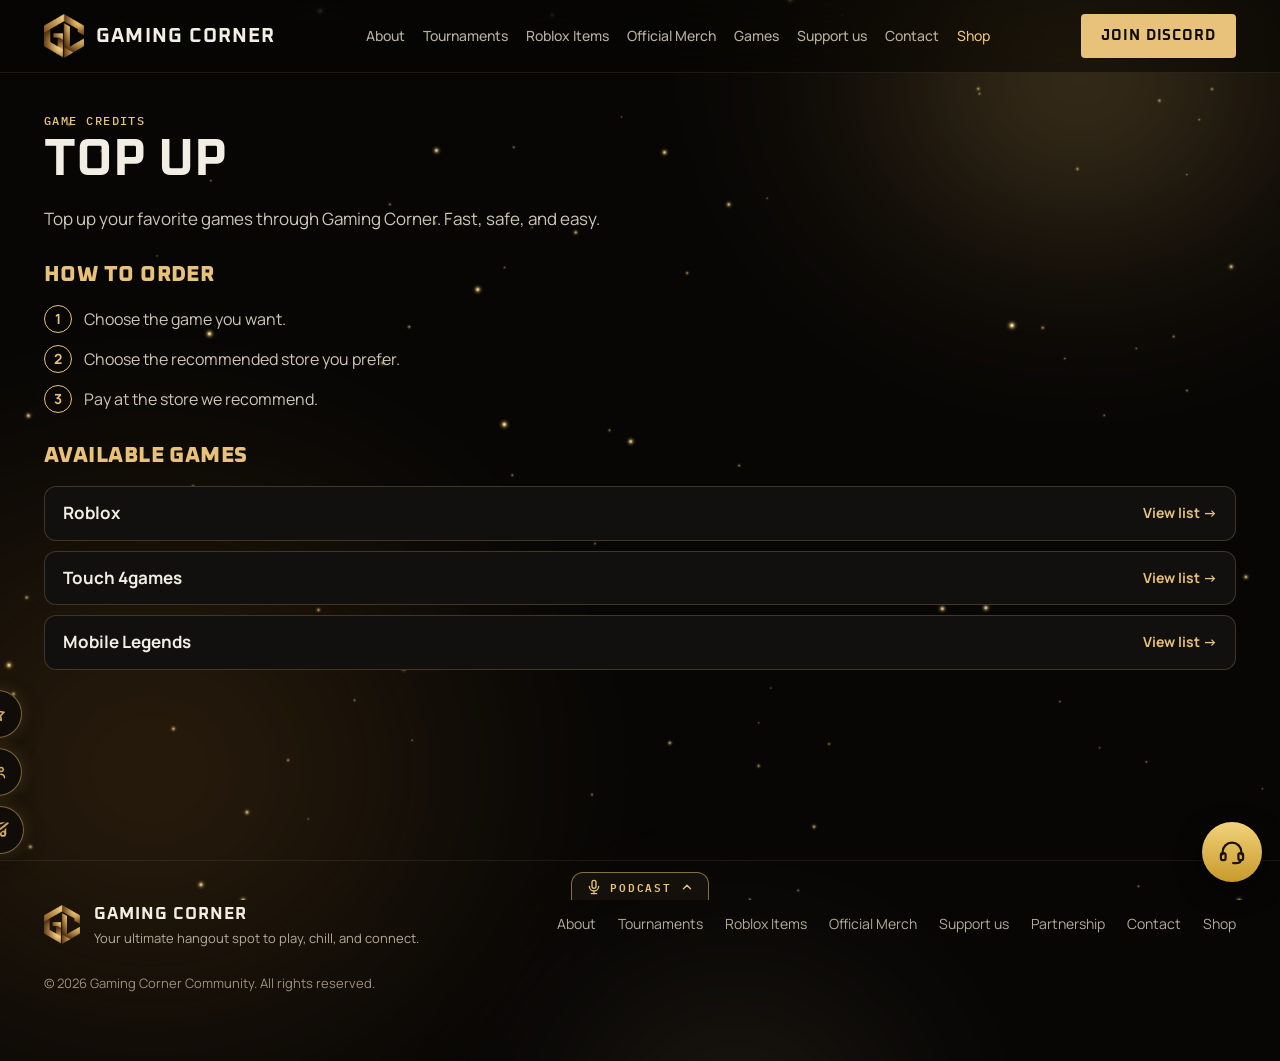
==== commit ef035680: "Add files via upload" ====
--- a/shop.html
+++ b/shop.html
@@ -331,8 +331,8 @@
       <section id="v-cart" role="dialog" aria-modal="true" aria-label="Cart" hidden>
         <div id="revin-cart">
         <div class="rc-closebar"><button type="button" class="rc-close" data-cart-close aria-label="Close cart"><svg viewBox="0 0 24 24" width="22" height="22" fill="none" stroke="currentColor" stroke-width="2.4" stroke-linecap="round" aria-hidden="true"><path d="M6 6l12 12M18 6L6 18"/></svg></button></div>
-        <p class="eyebrow eyebrow--sm">Revinz Store</p>
         <div class="rc-pane" data-pane="cart">
+          <p class="eyebrow eyebrow--sm">Revinz Store</p>
           <h2 class="h2 shop-view__title">Cart <span class="rc-title-count">(<b class="rc-count">0</b> items)</span></h2>
           <div class="rc-cartgrid">
             <div class="rc-cartmain">
@@ -356,6 +356,7 @@
         </div>
         <div class="rc-pane" data-pane="order" hidden>
           <button type="button" class="signup__btn signup__btn--ghost sv-back" data-step="cart" aria-label="Back">&larr; Back</button>
+          <p class="eyebrow eyebrow--sm">Revinz Store</p>
           <h2 class="h2 shop-view__title">Order Summary</h2>
           <p class="info__lead">Please check your order before paying.</p>
           <ul class="info__list rc-lines rc-lines--ro" data-lines></ul>
@@ -378,6 +379,7 @@
         </div>
         <div class="rc-pane" data-pane="pay" hidden>
           <button type="button" class="signup__btn signup__btn--ghost sv-back" data-step="order" aria-label="Back">&larr; Back</button>
+          <p class="eyebrow eyebrow--sm">Revinz Store</p>
           <h2 class="h2 shop-view__title">Payment</h2>
           <p class="info__lead" data-paylead>Choose how you want to pay.</p>
           <div class="rc-methods" role="group" aria-label="Payment method">
--- a/css/shop-store.css
+++ b/css/shop-store.css
@@ -353,3 +353,19 @@
 
 /* Revisi 109 - Direct Top Up */
 .gc-inline .vip-get li small { display: block; font-weight: 500; font-size: 13px; opacity: .75; margin-top: 2px; }
+
+/* Revisi 110 - keranjang jadi pop-up hampir layar penuh */
+#v-cart { position: fixed; inset: 0; z-index: 9000; display: flex; justify-content: center; align-items: stretch; padding: 3vh 3vw; background: rgba(5, 4, 3, .8); -webkit-backdrop-filter: blur(5px); backdrop-filter: blur(5px); }
+#v-cart[hidden] { display: none; }
+#v-cart #revin-cart { position: relative; width: 100%; max-width: 1240px; height: 100%; overflow-y: auto; overscroll-behavior: contain; background: #0f0e0c; border: 1px solid rgba(232, 190, 110, .5); border-radius: 22px; padding: 28px 32px 36px; box-shadow: 0 30px 90px rgba(0, 0, 0, .65); }
+#v-cart .rc-closebar { position: sticky; top: 0; height: 0; z-index: 5; text-align: right; }
+#v-cart .rc-close { display: inline-grid; place-items: center; width: 44px; height: 44px; border-radius: 50%; border: 1.5px solid var(--gold); background: #1a1710; color: var(--gold); cursor: pointer; transform: translate(10px, -14px); transition: background .2s ease, color .2s ease; }
+#v-cart .rc-close:hover, #v-cart .rc-close:focus-visible { background: var(--gold); color: #1a140a; outline: none; }
+@media (max-width: 720px) { #v-cart { padding: 0; } #v-cart #revin-cart { border-radius: 0; border-width: 0; padding: 20px 16px 28px; } #v-cart .rc-close { transform: translate(0, 0); margin-top: 0; } }
+/* main punya lapisan sendiri (z-index 1), jadi saat keranjang terbuka main dinaikkan di atas header */
+body.cart-open main { z-index: 9000; }
+/* tombol Back di dalam pop-up keranjang ikut mengalir di dalam kotak, tidak menempel di pojok layar */
+.gc-inline #v-cart .sv-back, .gc-inline #v-cart .sv-back:active { position: static; top: auto; left: auto; transform: none; z-index: auto; margin: 0 0 16px; }
+@media (max-width: 700px) { .gc-inline #v-cart .sv-back { top: auto; left: auto; padding: 10px 14px; } .gc-inline #v-cart .rc-closebar + .eyebrow { padding-right: 52px; } }
+/* saat keranjang terbuka, tombol Back halaman di belakangnya disembunyikan */
+body.cart-open .gc-inline .sv:not(#v-cart) .sv-back { visibility: hidden; }
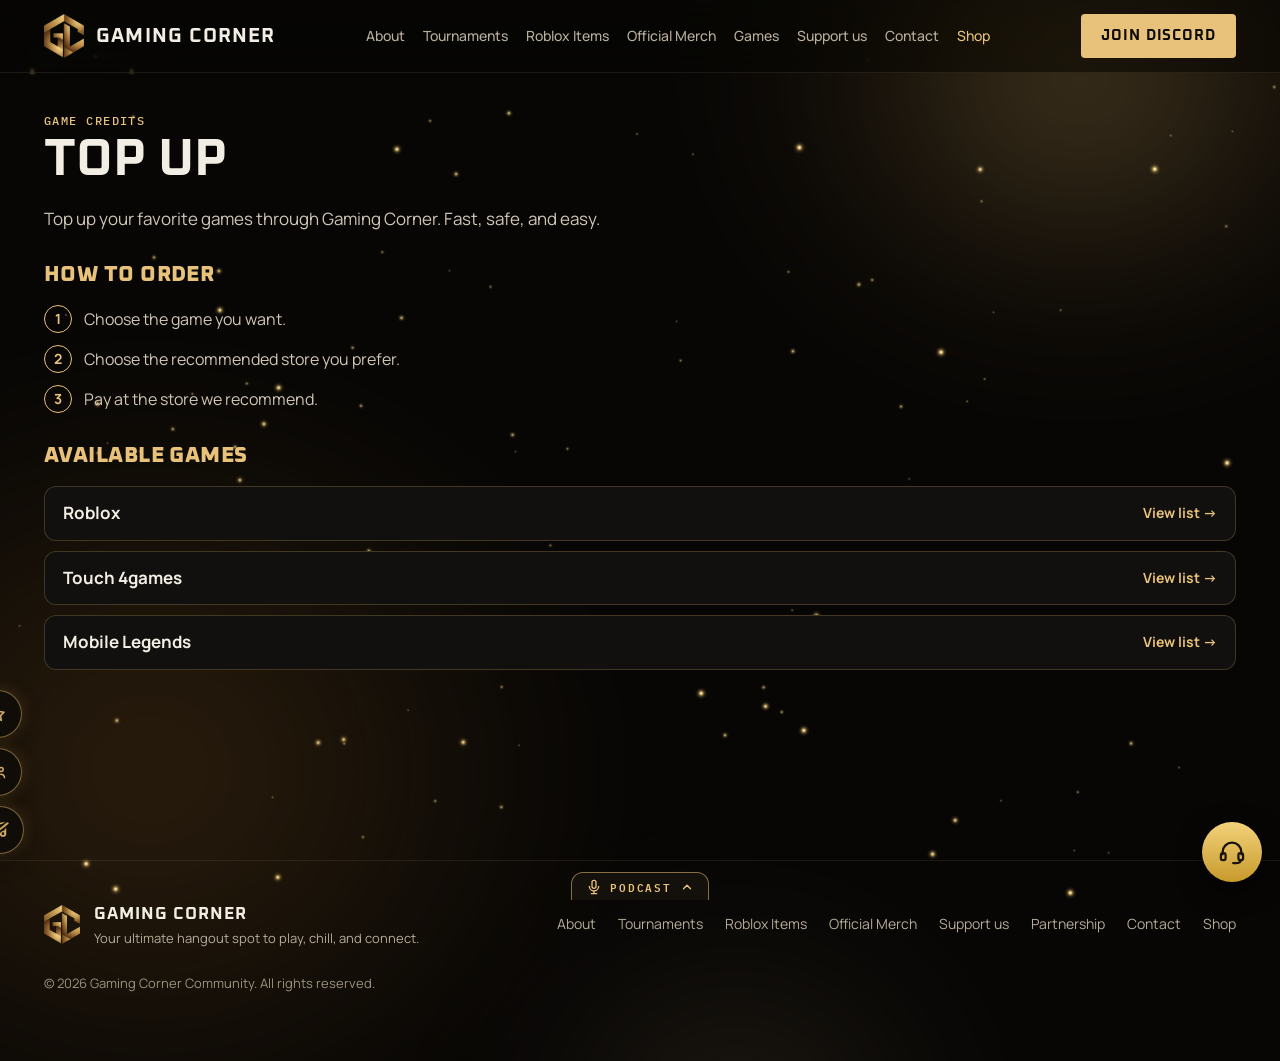
==== commit 8c2468c7: "Add files via upload" ====
--- a/shop.html
+++ b/shop.html
@@ -253,9 +253,10 @@
         <p class="eyebrow eyebrow--sm">Revinz Store</p>
         <h2 class="h2 shop-view__title">Sell Account Service</h2>
         <p class="info__lead">Service fee: Rp 35.000 per account. Pay in Rupiah (QRIS) or PHP (InstaPay).</p>
+        <p class="info__lead">How it works: you hand your Touch 4games account over to Revinz Store, and we help sell it so it sells faster. The Rp 35.000 service fee is for us logging in to your account and making a video of everything in your character's bag, which is used to show buyers what the account has. For this we need your login details when you order.</p>
         <p class="st-note">Tap + to add to your cart, then open the cart (top right) to order and pay. Prices may change, so the admin will double-check when you chat on WhatsApp after paying.</p>
         <ul class="rc-list svc-list">
-          <li class="rc-row svc-row" data-id="svc-account" data-name="Sell Account Service" data-price="35000" data-php="117" data-max="99">
+          <li class="rc-row svc-row" data-id="svc-account" data-need="account" data-name="Sell Account Service" data-price="35000" data-php="117" data-max="99">
             <span class="st-art svc-art" style="--h:60" aria-hidden="true"><b>FEE</b></span>
             <span class="rc-row__name">Sell Account Service<small class="svc-sub">Service fee per account</small></span>
             <span class="rc-row__price"></span>
@@ -368,6 +369,35 @@
             <input id="rc-ign" class="rc-input" type="text" maxlength="40" autocomplete="off" autocapitalize="off" spellcheck="false" placeholder="Type your IGN here">
             <p class="rc-hint" data-ign-hint>Enter your IGN before paying. Items will be sent to this IGN, so please make sure it is correct.</p>
           </div>
+          <div class="rc-acc" data-accfields hidden>
+            <div class="rc-field">
+              <label for="rc-accpass">Password IGN</label>
+              <input id="rc-accpass" class="rc-input" type="password" maxlength="60" autocomplete="off" autocapitalize="off" spellcheck="false" placeholder="Your Touch 4games account password">
+            </div>
+            <div class="rc-field">
+              <span class="rc-acc__q" id="rc-accq">Do you have an active email on this account?</span>
+              <div class="rc-yn" role="group" aria-labelledby="rc-accq">
+                <button type="button" class="rc-yn__btn" data-accyn="yes" aria-pressed="false">Yes, active</button>
+                <button type="button" class="rc-yn__btn" data-accyn="no" aria-pressed="false">No</button>
+              </div>
+            </div>
+            <div data-accmail hidden>
+              <div class="rc-field">
+                <label for="rc-accemail">Active Email</label>
+                <input id="rc-accemail" class="rc-input" type="email" maxlength="80" autocomplete="off" autocapitalize="off" spellcheck="false" placeholder="name@example.com">
+              </div>
+              <div class="rc-field">
+                <label for="rc-accepass">Active Email Password</label>
+                <input id="rc-accepass" class="rc-input" type="password" maxlength="60" autocomplete="off" autocapitalize="off" spellcheck="false" placeholder="Password of that email">
+              </div>
+              <div class="rc-field">
+                <label for="rc-accphone">Active Phone Number linked to that email</label>
+                <input id="rc-accphone" class="rc-input" type="tel" inputmode="tel" maxlength="20" autocomplete="off" spellcheck="false" placeholder="e.g. 0812xxxxxxxx">
+              </div>
+            </div>
+            <label class="rc-acc__show"><input type="checkbox" id="rc-accshow"> Show passwords</label>
+            <p class="rc-hint">Revinz Store will use these details to log in and make the bag video. If the account is sold, the email, its password and the linked phone number are for the new owner. Your details are not saved on this website. They are only included in the WhatsApp message to Revinz Store after you pay.</p>
+          </div>
           <div class="rc-field" data-xfield hidden>
             <label for="rc-xacct" data-xlabel>Where should we send your money?</label>
             <input id="rc-xacct" class="rc-input" type="text" maxlength="80" autocomplete="off" spellcheck="false" placeholder="Bank or e-wallet name + account number">
--- a/css/shop-store.css
+++ b/css/shop-store.css
@@ -364,8 +364,9 @@
 @media (max-width: 720px) { #v-cart { padding: 0; } #v-cart #revin-cart { border-radius: 0; border-width: 0; padding: 20px 16px 28px; } #v-cart .rc-close { transform: translate(0, 0); margin-top: 0; } }
 /* main punya lapisan sendiri (z-index 1), jadi saat keranjang terbuka main dinaikkan di atas header */
 body.cart-open main { z-index: 9000; }
-/* tombol Back di dalam pop-up keranjang ikut mengalir di dalam kotak, tidak menempel di pojok layar */
-.gc-inline #v-cart .sv-back, .gc-inline #v-cart .sv-back:active { position: static; top: auto; left: auto; transform: none; z-index: auto; margin: 0 0 16px; }
-@media (max-width: 700px) { .gc-inline #v-cart .sv-back { top: auto; left: auto; padding: 10px 14px; } .gc-inline #v-cart .rc-closebar + .eyebrow { padding-right: 52px; } }
+/* tombol Back di dalam pop-up: tampilan sama seperti tombol Back halaman, menempel di kiri atas kotak dan ikut tetap terlihat saat di-scroll */
+.gc-inline #v-cart .sv-back { position: sticky; top: 0; left: auto; z-index: 6; margin: 0 0 14px; }
+.gc-inline #v-cart .rc-pane .eyebrow { margin-top: 0; }
+@media (max-width: 700px) { .gc-inline #v-cart .sv-back { top: 0; left: auto; } .gc-inline #v-cart .rc-closebar + .rc-pane .eyebrow { padding-right: 52px; } }
 /* saat keranjang terbuka, tombol Back halaman di belakangnya disembunyikan */
 body.cart-open .gc-inline .sv:not(#v-cart) .sv-back { visibility: hidden; }
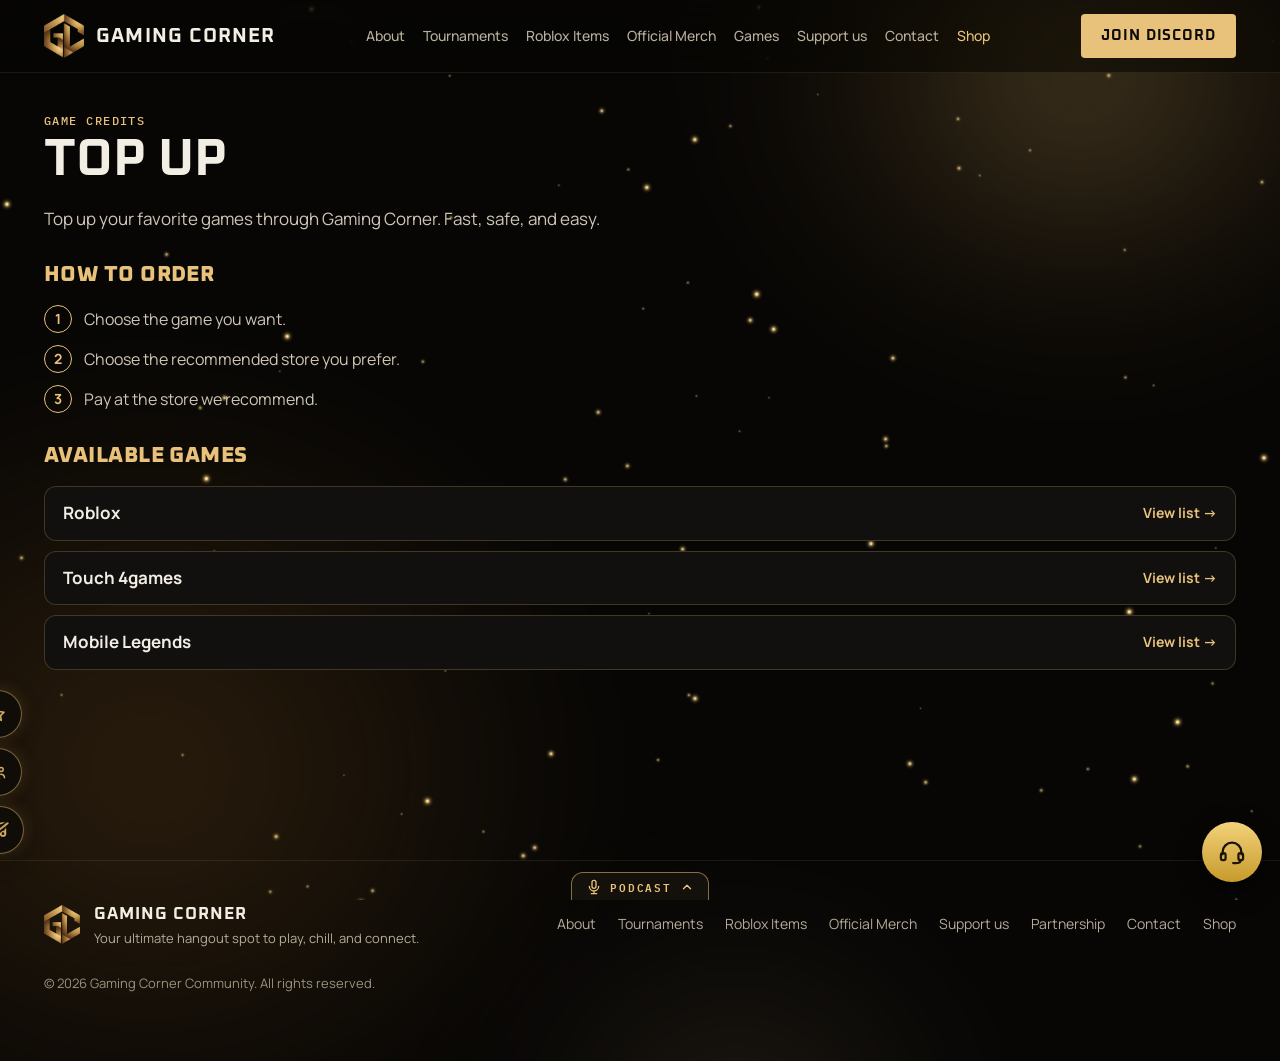
==== commit 4c846171: "Add files via upload" ====
--- a/shop.html
+++ b/shop.html
@@ -144,6 +144,7 @@
           <li><button type="button" class="rs-opt" data-go="v-svc-topup"><span class="rs-opt__body"><span class="rs-opt__t">Direct Top Up Service</span><span class="rs-opt__d">2,000 RC = Rp 40.000<br>10,000 RC = Rp 195.000</span></span><span class="rs-opt__go">Open <i aria-hidden="true">&rarr;</i></span></button></li>
           <li><button type="button" class="rs-opt" data-go="v-svc-account"><span class="rs-opt__body"><span class="rs-opt__t">Sell Account Service</span><span class="rs-opt__d">Service fee: Rp 35.000</span></span><span class="rs-opt__go">Open <i aria-hidden="true">&rarr;</i></span></button></li>
           <li><button type="button" class="rs-opt" data-go="v-svc-exchange"><span class="rs-opt__body"><span class="rs-opt__t">Currency Exchange Service</span><span class="rs-opt__d">Converting rates<br>IDR to PHP = 315<br>PHP to IDR = 270</span></span><span class="rs-opt__go">Open <i aria-hidden="true">&rarr;</i></span></button></li>
+          <li><button type="button" class="rs-opt" data-go="v-negotiate"><span class="rs-opt__body"><span class="rs-opt__t">Price Negotiation</span><span class="rs-opt__d">Want a better price? Send your offer to Revinz Store</span></span><span class="rs-opt__go">Open <i aria-hidden="true">&rarr;</i></span></button></li>
         </ul>
         <div class="info__cta">
           <button type="button" class="signup__btn signup__btn--ghost sv-back" data-go="v-t4g" aria-label="Back">&larr; Back</button>
@@ -314,6 +315,47 @@
         </ul>
         <div class="info__cta"><button type="button" class="signup__btn" data-xadd disabled>Add to cart <span class="arr" aria-hidden="true">&rarr;</span></button></div>
         <button type="button" class="rc-bar" data-cart-open data-modal="revin-cart" aria-label="View cart"><svg viewBox="0 0 24 24" width="24" height="24" fill="none" stroke="currentColor" stroke-width="2" stroke-linecap="round" stroke-linejoin="round" aria-hidden="true"><circle cx="9" cy="20" r="1.4"/><circle cx="18" cy="20" r="1.4"/><path d="M2.5 3.5h3l2.6 12.2a1.6 1.6 0 0 0 1.6 1.3h8.1a1.6 1.6 0 0 0 1.6-1.2L21 8H6.2"/></svg><b class="rc-badge" hidden>0</b><span class="rc-bar__total" hidden>Rp 0</span></button>
+        <div class="info__cta">
+          <button type="button" class="signup__btn signup__btn--ghost sv-back" data-go="v-revin-menu" aria-label="Back">&larr; Back</button>
+        </div>
+      </section>
+      <section class="sv" id="v-negotiate" hidden>
+        <p class="eyebrow eyebrow--sm">Revinz Store</p>
+        <h2 class="h2 shop-view__title">Price Negotiation</h2>
+        <p class="info__lead">Want a better price? Tell us what you would like to buy and the price you have in mind. Revinz Store will reply on WhatsApp.</p>
+        <p class="st-note">Your offer is not a final price. The admin will confirm or counter-offer on WhatsApp, and you only pay once you both agree.</p>
+        <form class="neg-form" data-neg novalidate>
+          <div class="rc-field">
+            <label for="neg-cat">What is this for?</label>
+            <select id="neg-cat" class="rc-input" data-neg-cat>
+              <option value="">Choose one</option>
+              <option>Sell Items</option>
+              <option>Sell RC</option>
+              <option>Push VIP Service</option>
+              <option>Direct Top Up Service</option>
+            </select>
+          </div>
+          <div class="rc-field">
+            <label for="neg-item">Item or package</label>
+            <input id="neg-item" class="rc-input" type="text" maxlength="120" autocomplete="off" placeholder="e.g. item name, or 10,000 RC" data-neg-item>
+          </div>
+          <div class="rc-field">
+            <label for="neg-offer">Your offer (price)</label>
+            <input id="neg-offer" class="rc-input" type="text" maxlength="40" autocomplete="off" placeholder="e.g. Rp 60.000 or PHP 200" data-neg-offer>
+          </div>
+          <div class="rc-field">
+            <label for="neg-ign">Your Touch 4games IGN</label>
+            <input id="neg-ign" class="rc-input" type="text" maxlength="40" autocomplete="off" autocapitalize="off" spellcheck="false" placeholder="Type your IGN here" data-neg-ign>
+          </div>
+          <div class="rc-field">
+            <label for="neg-note">Note (optional)</label>
+            <input id="neg-note" class="rc-input" type="text" maxlength="160" autocomplete="off" placeholder="Anything else the admin should know" data-neg-note>
+          </div>
+          <div class="info__cta">
+            <a class="signup__btn is-disabled" data-neg-send href="#" target="_blank" rel="noopener noreferrer" aria-disabled="true">Send offer on WhatsApp <span class="arr" aria-hidden="true">&rarr;</span></a>
+          </div>
+          <p class="rc-hint">Choose what it is for, then fill in the item, your offer and your IGN. The WhatsApp message is filled in for you.</p>
+        </form>
         <div class="info__cta">
           <button type="button" class="signup__btn signup__btn--ghost sv-back" data-go="v-revin-menu" aria-label="Back">&larr; Back</button>
         </div>
@@ -523,6 +565,7 @@
   <script src="js/store-data.js" defer></script>
   <script src="js/shop-store.js" defer></script>
   <script src="js/revin-cart.js" defer></script>
+  <script src="js/negotiate.js" defer></script>
   <script src="js/music.js" defer></script>
   <script src="js/team-popup.js" defer></script>
   <script src="js/tournament-modals.js" defer></script>
--- a/css/shop-store.css
+++ b/css/shop-store.css
@@ -364,9 +364,26 @@
 @media (max-width: 720px) { #v-cart { padding: 0; } #v-cart #revin-cart { border-radius: 0; border-width: 0; padding: 20px 16px 28px; } #v-cart .rc-close { transform: translate(0, 0); margin-top: 0; } }
 /* main punya lapisan sendiri (z-index 1), jadi saat keranjang terbuka main dinaikkan di atas header */
 body.cart-open main { z-index: 9000; }
-/* tombol Back di dalam pop-up: tampilan sama seperti tombol Back halaman, menempel di kiri atas kotak dan ikut tetap terlihat saat di-scroll */
-.gc-inline #v-cart .sv-back { position: sticky; top: 0; left: auto; z-index: 6; margin: 0 0 14px; }
+/* tombol Back di dalam pop-up: tampilan sama seperti tombol Back halaman, di kiri atas kotak */
+.gc-inline #v-cart .sv-back { position: relative; top: auto; left: auto; z-index: 1; margin: 0 0 14px; }
 .gc-inline #v-cart .rc-pane .eyebrow { margin-top: 0; }
-@media (max-width: 700px) { .gc-inline #v-cart .sv-back { top: 0; left: auto; } .gc-inline #v-cart .rc-closebar + .rc-pane .eyebrow { padding-right: 52px; } }
+@media (max-width: 700px) { .gc-inline #v-cart .sv-back { top: auto; left: auto; } .gc-inline #v-cart .rc-closebar + .rc-pane .eyebrow { padding-right: 52px; } }
 /* saat keranjang terbuka, tombol Back halaman di belakangnya disembunyikan */
 body.cart-open .gc-inline .sv:not(#v-cart) .sv-back { visibility: hidden; }
+
+/* Revisi 112 - data akun untuk Sell Account Service */
+.gc-inline .rc-acc[hidden], .gc-inline [data-accmail][hidden] { display: none; }
+.gc-inline .rc-acc__q { display: block; margin-bottom: 8px; color: var(--gold); font-weight: 700; font-size: 15px; }
+.gc-inline .rc-yn { display: flex; gap: 10px; flex-wrap: wrap; }
+.gc-inline .rc-yn__btn { padding: 11px 20px; border-radius: 999px; border: 1px solid rgba(232, 190, 110, .45); background: #1a1710; color: var(--text); font: 700 15px/1 inherit; cursor: pointer; transition: background .2s ease, color .2s ease; }
+.gc-inline .rc-yn__btn.is-on { background: var(--gold); color: #1a140a; border-color: var(--gold); }
+.gc-inline .rc-acc__show { display: inline-flex; align-items: center; gap: 8px; margin: 4px 0 10px; color: var(--muted, #c9c2b3); font-size: 14px; cursor: pointer; }
+
+/* Revisi 113 - di HP, tombol "+ Add" paket layanan turun ke bawah harga, tidak menutupi tulisan */
+@media (max-width: 700px) {
+  .gc-inline .svc-list li.rc-row.svc-row { grid-template-columns: 56px minmax(0, 1fr); grid-template-areas: "art name" "art price" "art step"; align-items: center; column-gap: 12px; row-gap: 4px; padding: 14px; }
+  .gc-inline .svc-row .svc-art { width: 56px; height: 56px; align-self: start; }
+  .gc-inline .svc-row .rc-row__name { min-width: 0; overflow-wrap: anywhere; align-self: end; }
+  .gc-inline .svc-row .rc-row__price { min-width: 0; }
+  .gc-inline .svc-row .rc-step { justify-self: start; margin: 6px 0 0; }
+}
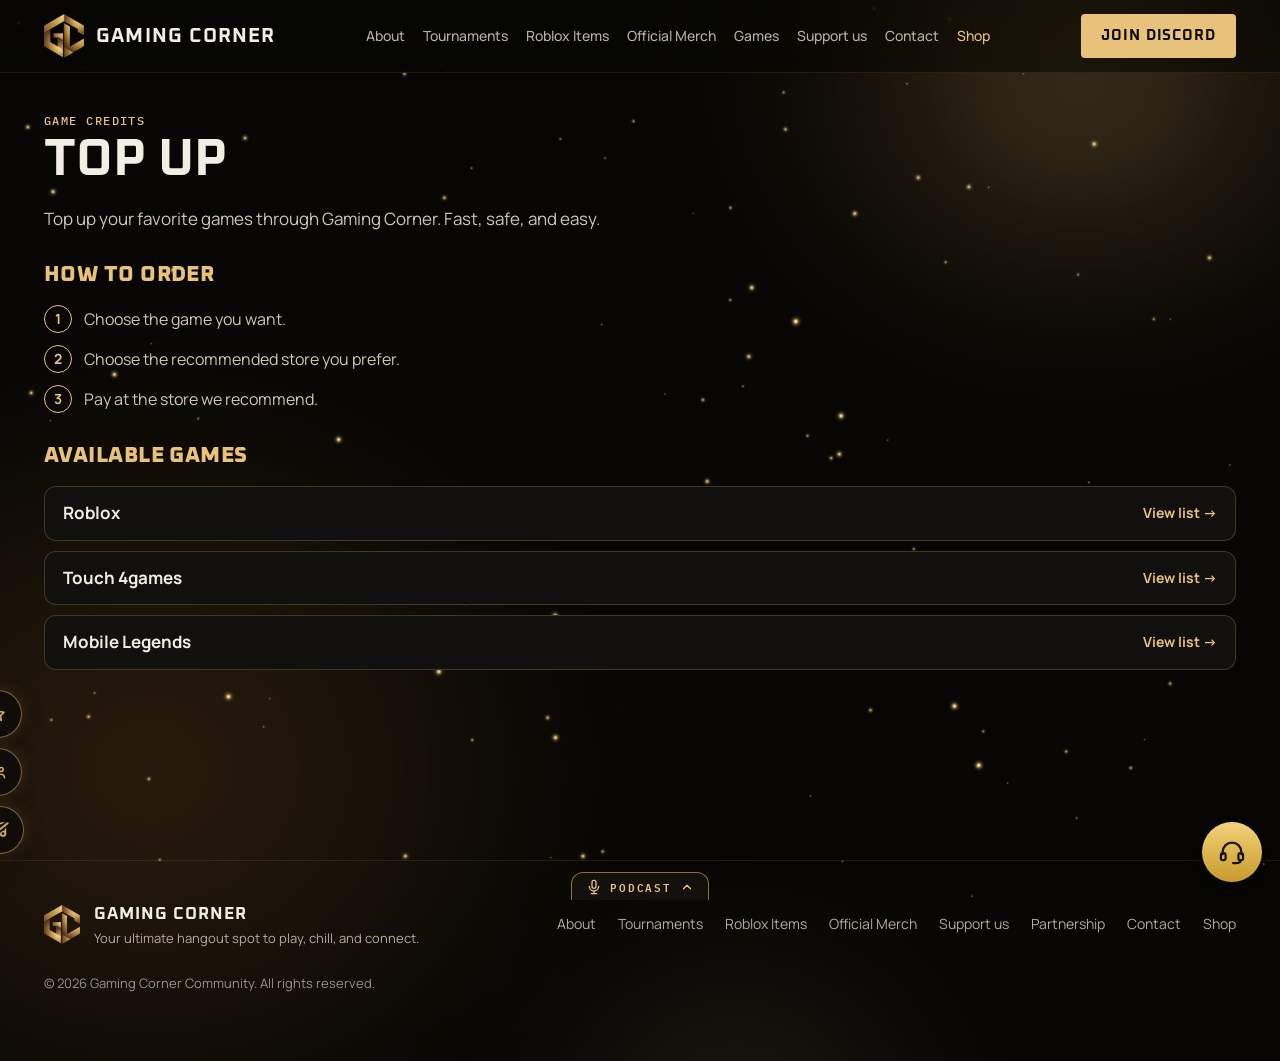
==== commit 98b062b2: "Add files via upload" ====
--- a/shop.html
+++ b/shop.html
@@ -337,7 +337,10 @@
           </div>
           <div class="rc-field">
             <label for="neg-item">Item or package</label>
-            <input id="neg-item" class="rc-input" type="text" maxlength="120" autocomplete="off" placeholder="e.g. item name, or 10,000 RC" data-neg-item>
+            <select id="neg-item-sel" class="rc-input" data-neg-sel disabled>
+              <option value="">Choose a category first</option>
+            </select>
+            <input id="neg-item" class="rc-input neg-other" type="text" maxlength="120" autocomplete="off" placeholder="Type the item or package name" data-neg-item hidden>
           </div>
           <div class="rc-field">
             <label for="neg-offer">Your offer (price)</label>
--- a/css/shop-store.css
+++ b/css/shop-store.css
@@ -387,3 +387,9 @@
   .gc-inline .svc-row .rc-row__price { min-width: 0; }
   .gc-inline .svc-row .rc-step { justify-self: start; margin: 6px 0 0; }
 }
+
+/* Revisi 114 - Price Negotiation */
+.gc-inline .neg-form { display: grid; gap: 4px; max-width: 560px; margin-top: 16px; }
+.gc-inline .neg-form select.rc-input { appearance: none; -webkit-appearance: none; cursor: pointer; padding-right: 40px; background-image: linear-gradient(45deg, transparent 50%, var(--gold) 50%), linear-gradient(135deg, var(--gold) 50%, transparent 50%); background-position: calc(100% - 20px) 55%, calc(100% - 14px) 55%; background-size: 6px 6px, 6px 6px; background-repeat: no-repeat; }
+.gc-inline .neg-form select.rc-input option { background: #1a1710; color: var(--text); }
+.gc-inline .signup__btn.is-disabled { opacity: .45; cursor: not-allowed; pointer-events: auto; filter: saturate(.6); }
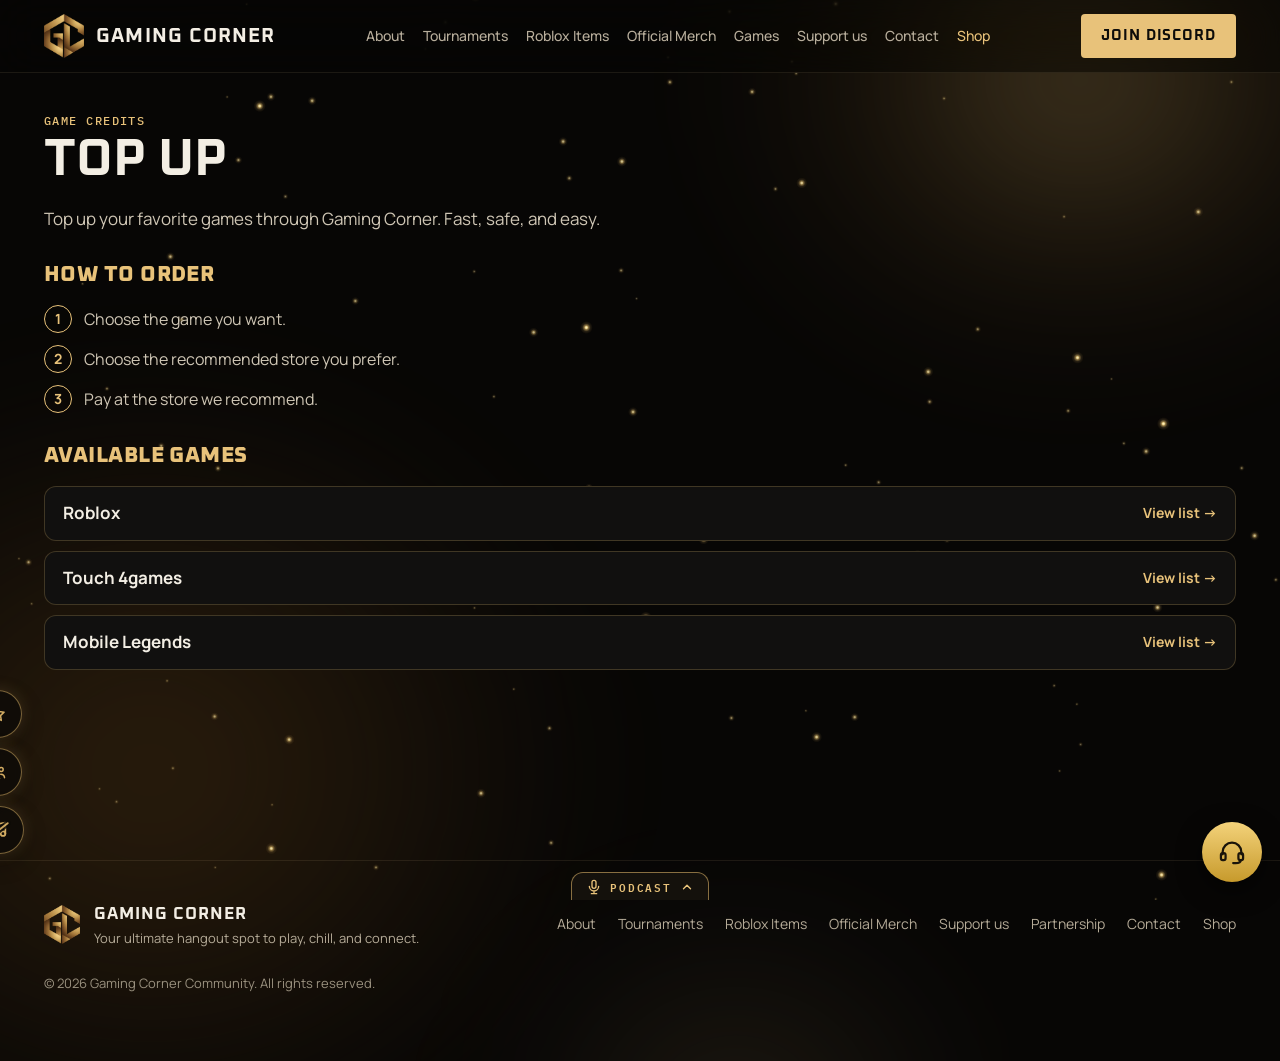
==== commit 11bfb781: "Add files via upload" ====
--- a/shop.html
+++ b/shop.html
@@ -255,6 +255,7 @@
         <h2 class="h2 shop-view__title">Sell Account Service</h2>
         <p class="info__lead">Service fee: Rp 35.000 per account. Pay in Rupiah (QRIS) or PHP (InstaPay).</p>
         <p class="info__lead">How it works: you hand your Touch 4games account over to Revinz Store, and we help sell it so it sells faster. The Rp 35.000 service fee is for us logging in to your account and making a video of everything in your character's bag, which is used to show buyers what the account has. For this we need your login details when you order.</p>
+        <p class="info__lead">The Rp 35.000 service fee stays the same whether or not you already have a video. If you already have one, we will still make a new video for you. If you would still like us to use your own video, you can send it to us on WhatsApp (there is a box for this when you order).</p>
         <p class="st-note">Tap + to add to your cart, then open the cart (top right) to order and pay. Prices may change, so the admin will double-check when you chat on WhatsApp after paying.</p>
         <ul class="rc-list svc-list">
           <li class="rc-row svc-row" data-id="svc-account" data-need="account" data-name="Sell Account Service" data-price="35000" data-php="117" data-max="99">
@@ -441,6 +442,8 @@
               </div>
             </div>
             <label class="rc-acc__show"><input type="checkbox" id="rc-accshow"> Show passwords</label>
+            <label class="rc-acc__video"><input type="checkbox" id="rc-accvideo"> <span>I already have a bag video and I will send it to Revinz Store on WhatsApp</span></label>
+            <p class="rc-hint">The service fee is still Rp 35.000 even if you already have a video. We will still make a new video for you. Tick the box above only if you want us to use your own video too, and send it on WhatsApp after you pay.</p>
             <p class="rc-hint">Revinz Store will use these details to log in and make the bag video. If the account is sold, the email, its password and the linked phone number are for the new owner. Your details are not saved on this website. They are only included in the WhatsApp message to Revinz Store after you pay.</p>
           </div>
           <div class="rc-field" data-xfield hidden>
--- a/css/shop-store.css
+++ b/css/shop-store.css
@@ -390,6 +390,11 @@
 
 /* Revisi 114 - Price Negotiation */
 .gc-inline .neg-form { display: grid; gap: 4px; max-width: 560px; margin-top: 16px; }
+.gc-inline .neg-form select.rc-input, .gc-inline .neg-form .neg-other { }
+.gc-inline .neg-form .neg-other { margin-top: 10px; }
+.gc-inline .neg-form .neg-other[hidden] { display: none; }
+.gc-inline .neg-form select.rc-input:disabled { opacity: .55; cursor: not-allowed; }
+.gc-inline .neg-form select.rc-input optgroup { background: #120f0a; color: var(--gold); font-style: normal; }
 .gc-inline .neg-form select.rc-input { appearance: none; -webkit-appearance: none; cursor: pointer; padding-right: 40px; background-image: linear-gradient(45deg, transparent 50%, var(--gold) 50%), linear-gradient(135deg, var(--gold) 50%, transparent 50%); background-position: calc(100% - 20px) 55%, calc(100% - 14px) 55%; background-size: 6px 6px, 6px 6px; background-repeat: no-repeat; }
 .gc-inline .neg-form select.rc-input option { background: #1a1710; color: var(--text); }
 .gc-inline .signup__btn.is-disabled { opacity: .45; cursor: not-allowed; pointer-events: auto; filter: saturate(.6); }
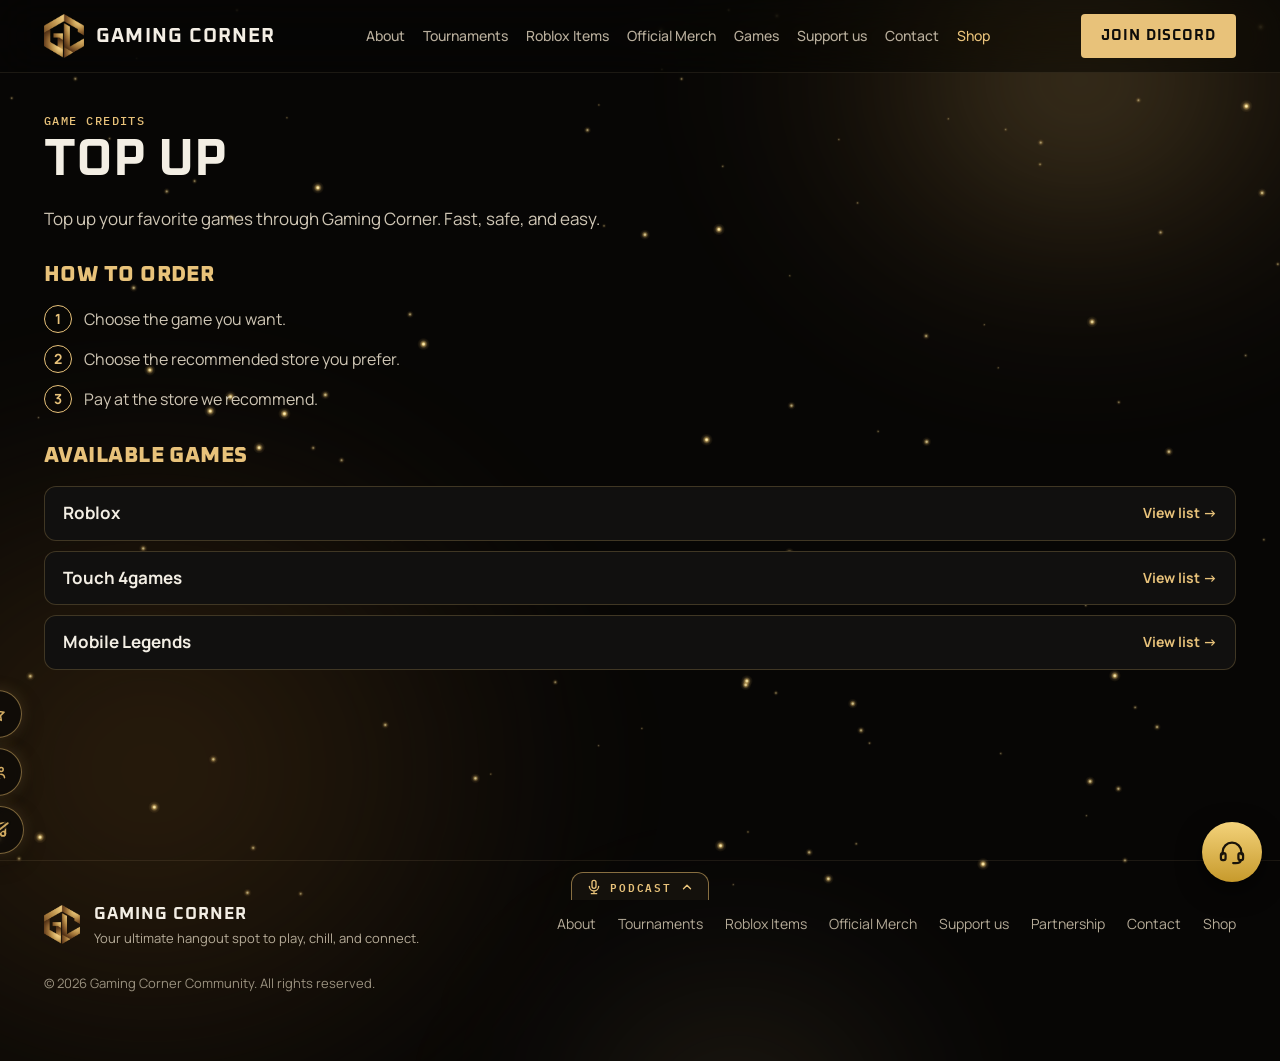
==== commit 93b45f11: "Add files via upload" ====
--- a/shop.html
+++ b/shop.html
@@ -255,7 +255,7 @@
         <h2 class="h2 shop-view__title">Sell Account Service</h2>
         <p class="info__lead">Service fee: Rp 35.000 per account. Pay in Rupiah (QRIS) or PHP (InstaPay).</p>
         <p class="info__lead">How it works: you hand your Touch 4games account over to Revinz Store, and we help sell it so it sells faster. The Rp 35.000 service fee is for us logging in to your account and making a video of everything in your character's bag, which is used to show buyers what the account has. For this we need your login details when you order.</p>
-        <p class="info__lead">The Rp 35.000 service fee stays the same whether or not you already have a video. If you already have one, we will still make a new video for you. If you would still like us to use your own video, you can send it to us on WhatsApp (there is a box for this when you order).</p>
+        <p class="info__lead">Whether or not you already have a bag video, Revinz Store will always make a new, up-to-date bag video for you. The service fee is Rp 35.000 either way.</p>
         <p class="st-note">Tap + to add to your cart, then open the cart (top right) to order and pay. Prices may change, so the admin will double-check when you chat on WhatsApp after paying.</p>
         <ul class="rc-list svc-list">
           <li class="rc-row svc-row" data-id="svc-account" data-need="account" data-name="Sell Account Service" data-price="35000" data-php="117" data-max="99">
@@ -442,8 +442,7 @@
               </div>
             </div>
             <label class="rc-acc__show"><input type="checkbox" id="rc-accshow"> Show passwords</label>
-            <label class="rc-acc__video"><input type="checkbox" id="rc-accvideo"> <span>I already have a bag video and I will send it to Revinz Store on WhatsApp</span></label>
-            <p class="rc-hint">The service fee is still Rp 35.000 even if you already have a video. We will still make a new video for you. Tick the box above only if you want us to use your own video too, and send it on WhatsApp after you pay.</p>
+            <p class="rc-hint rc-acc__vnote">Whether or not you already have a bag video, Revinz Store will always make a new, up-to-date bag video for you. The service fee is Rp 35.000 either way.</p>
             <p class="rc-hint">Revinz Store will use these details to log in and make the bag video. If the account is sold, the email, its password and the linked phone number are for the new owner. Your details are not saved on this website. They are only included in the WhatsApp message to Revinz Store after you pay.</p>
           </div>
           <div class="rc-field" data-xfield hidden>
--- a/css/shop-store.css
+++ b/css/shop-store.css
@@ -398,3 +398,7 @@
 .gc-inline .neg-form select.rc-input { appearance: none; -webkit-appearance: none; cursor: pointer; padding-right: 40px; background-image: linear-gradient(45deg, transparent 50%, var(--gold) 50%), linear-gradient(135deg, var(--gold) 50%, transparent 50%); background-position: calc(100% - 20px) 55%, calc(100% - 14px) 55%; background-size: 6px 6px, 6px 6px; background-repeat: no-repeat; }
 .gc-inline .neg-form select.rc-input option { background: #1a1710; color: var(--text); }
 .gc-inline .signup__btn.is-disabled { opacity: .45; cursor: not-allowed; pointer-events: auto; filter: saturate(.6); }
+
+/* Revisi 116 - pilihan video isi bag milik pembeli */
+.gc-inline .rc-acc__video { display: flex; align-items: flex-start; gap: 10px; margin: 14px 0 6px; padding: 12px 14px; border: 1px dashed rgba(232, 190, 110, .5); border-radius: 12px; color: var(--text); font-weight: 600; font-size: 15px; line-height: 1.4; cursor: pointer; }
+.gc-inline .rc-acc__video input { margin-top: 3px; flex: none; }
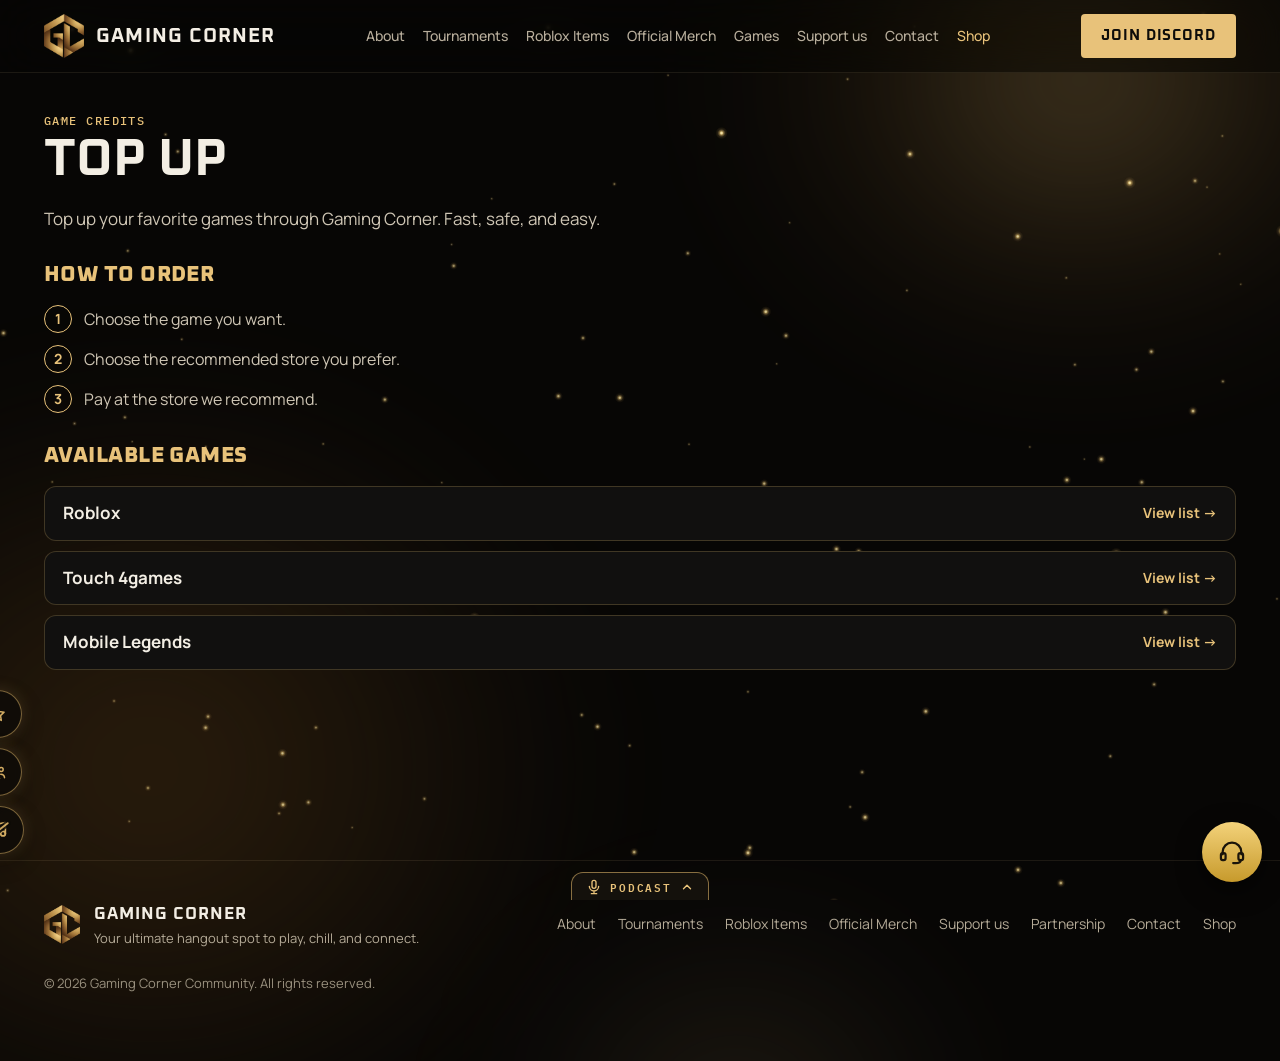
==== commit b62a8c84: "Add files via upload" ====
--- a/shop.html
+++ b/shop.html
@@ -254,8 +254,8 @@
         <p class="eyebrow eyebrow--sm">Revinz Store</p>
         <h2 class="h2 shop-view__title">Sell Account Service</h2>
         <p class="info__lead">Service fee: Rp 35.000 per account. Pay in Rupiah (QRIS) or PHP (InstaPay).</p>
-        <p class="info__lead">How it works: you hand your Touch 4games account over to Revinz Store, and we help sell it so it sells faster. The Rp 35.000 service fee is for us logging in to your account and making a video of everything in your character's bag, which is used to show buyers what the account has. For this we need your login details when you order.</p>
-        <p class="info__lead">Whether or not you already have a bag video, Revinz Store will always make a new, up-to-date bag video for you. The service fee is Rp 35.000 either way.</p>
+        <p class="info__lead">How it works: you hand your Touch 4games account over to Revinz Store, and we help sell it so it sells faster. The Rp 35.000 service fee is for us logging in to your account and making a video of your account that shows all the items in your inventory, which is used to show buyers what the account has. For this we need your login details when you order.</p>
+        <p class="info__lead">Whether or not you already have an account video, Revinz Store will always make a new, up-to-date account video showing all the items in your inventory. The service fee is Rp 35.000 either way.</p>
         <p class="st-note">Tap + to add to your cart, then open the cart (top right) to order and pay. Prices may change, so the admin will double-check when you chat on WhatsApp after paying.</p>
         <ul class="rc-list svc-list">
           <li class="rc-row svc-row" data-id="svc-account" data-need="account" data-name="Sell Account Service" data-price="35000" data-php="117" data-max="99">
@@ -442,8 +442,8 @@
               </div>
             </div>
             <label class="rc-acc__show"><input type="checkbox" id="rc-accshow"> Show passwords</label>
-            <p class="rc-hint rc-acc__vnote">Whether or not you already have a bag video, Revinz Store will always make a new, up-to-date bag video for you. The service fee is Rp 35.000 either way.</p>
-            <p class="rc-hint">Revinz Store will use these details to log in and make the bag video. If the account is sold, the email, its password and the linked phone number are for the new owner. Your details are not saved on this website. They are only included in the WhatsApp message to Revinz Store after you pay.</p>
+            <p class="rc-hint rc-acc__vnote">Whether or not you already have an account video, Revinz Store will always make a new, up-to-date account video showing all the items in your inventory. The service fee is Rp 35.000 either way.</p>
+            <p class="rc-hint">Revinz Store will use these details to log in and make the account video. If the account is sold, the email, its password and the linked phone number are for the new owner. Your details are not saved on this website. They are only included in the WhatsApp message to Revinz Store after you pay.</p>
           </div>
           <div class="rc-field" data-xfield hidden>
             <label for="rc-xacct" data-xlabel>Where should we send your money?</label>
